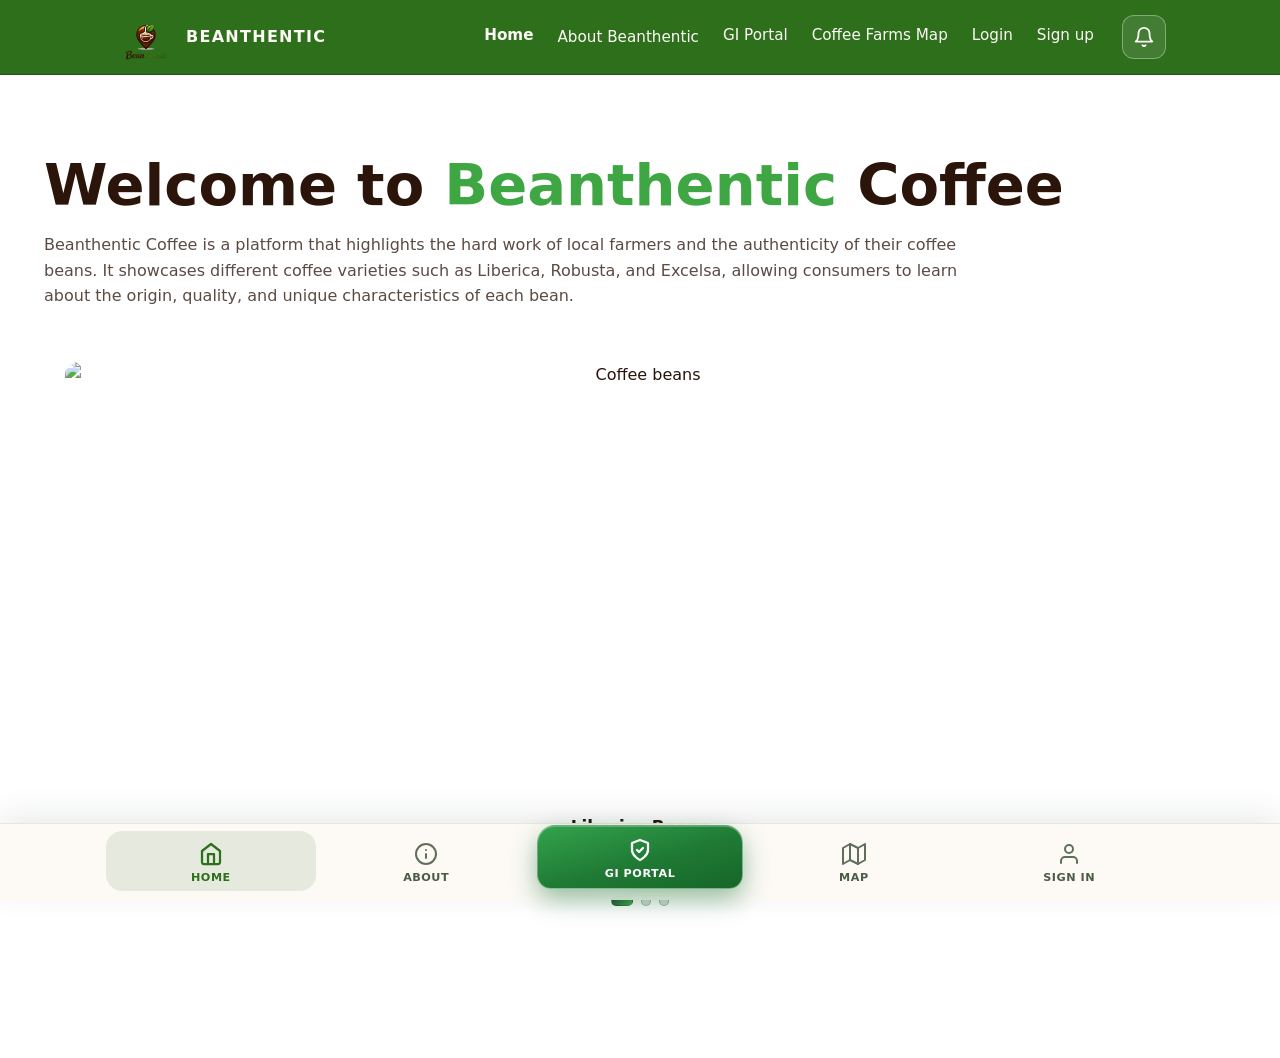
==== index.html @ 019e569a "Added app bar and replaced burger icon with notifs" ====
<!DOCTYPE html>
<html lang="en">

<head>
  <meta charset="UTF-8" />
  <meta name="viewport" content="width=device-width, initial-scale=1.0, viewport-fit=cover" />
  <meta name="theme-color" content="#147539" />
  <meta name="color-scheme" content="light" />
  <title>Beanthentic Coffee</title>
  <link rel="stylesheet" href="android-app/app/src/main/assets/css/base.css">
  <link rel="stylesheet" href="android-app/app/src/main/assets/css/layout.css">
  <link rel="stylesheet" href="android-app/app/src/main/assets/css/components.css">
  <link rel="stylesheet" href="android-app/app/src/main/assets/css/responsive.css">
  <style>
    @keyframes coffeeJump {
      0% {
        transform: translateY(0) rotate(0deg) scale(1);
      }

      30% {
        transform: translateY(-12px) rotate(-8deg) scale(1.05);
      }

      60% {
        transform: translateY(0) rotate(6deg) scale(0.98);
      }

      100% {
        transform: translateY(0) rotate(0deg) scale(1);
      }
    }

    #page-loader img {
      animation: coffeeJump 0.9s ease-in-out infinite;
      transform-origin: center;
    }
  </style>
</head>

<body class="has-app-bottom-nav">
  <!-- Loading overlay (shown on open and on navigation clicks) -->
  <div id="page-loader"
    style="position:fixed; inset:0; background:#ffffff; display:flex; align-items:center; justify-content:center; flex-direction:column; z-index:99999;">
    <img src="android-app/app/src/main/assets/coffee_bean_loading.png" alt="Coffee bean loading"
      style="width:96px; height:96px; object-fit:contain;" />
    <div style="margin-top:12px; color:#777777; font-family:inherit; font-size:14px;">Please wait for a moment.</div>
  </div>

  <header>
    <div class="nav">
      <a href="#home" class="logo" aria-label="Beanthentic home">
        <img
          class="logo-mark"
          src="android-app/app/src/main/assets/beantHentic_logo.png"
          alt="Beanthentic logo"
        />
        <span>BEANTHENTIC</span>
      </a>
      <button
        type="button"
        id="header-notifications-btn"
        class="header-notifications-btn"
        aria-label="Notifications"
        title="Notifications"
      >
        <svg class="header-notifications-icon" viewBox="0 0 24 24" fill="none" stroke="currentColor" stroke-width="2" stroke-linecap="round" stroke-linejoin="round" aria-hidden="true"><path d="M6 8a6 6 0 0 1 12 0c0 7 3 9 3 9H3s3-2 3-9"/><path d="M10.3 21a1.94 1.94 0 0 0 3.4 0"/></svg>
      </button>
      <nav class="nav-links" id="main-nav-links">
        <a href="#home">Home</a>
        <div class="about-nav">
          <a
            href="#about"
            id="about-nav-toggle"
            class="about-nav-toggle"
            aria-haspopup="true"
            aria-expanded="false"
            data-no-scroll="true"
            data-no-loader="true"
          >About Beanthentic</a>

          <div
            id="about-nav-dropdown"
            class="about-nav-dropdown"
            hidden
            aria-hidden="true"
          >
            <a
              href="#"
              id="about-history-toggle"
              class="about-menu-item about-nav-item"
              role="button"
              tabindex="0"
              aria-expanded="false"
              data-about-target="about-history"
              data-no-loader="true"
              data-no-scroll="true"
            >History</a>

            <div
              id="about-history-submenu"
              class="about-history-submenu"
              hidden
              aria-hidden="true"
            >
              <a
                href="#about-liberica"
                class="about-menu-item about-nav-item about-history-subitem"
                data-about-target="about-liberica"
                data-no-loader="true"
                data-no-scroll="true"
              >Liberica</a>
              <a
                href="#about-robusta"
                class="about-menu-item about-nav-item about-history-subitem"
                data-about-target="about-robusta"
                data-no-loader="true"
                data-no-scroll="true"
              >Robusta</a>
              <a
                href="#about-excelsa"
                class="about-menu-item about-nav-item about-history-subitem"
                data-about-target="about-excelsa"
                data-no-loader="true"
                data-no-scroll="true"
              >Excelsa</a>
            </div>
            <a
              href="#about-mission-vision"
              class="about-menu-item about-nav-item"
              data-about-target="about-mission-vision"
              data-no-loader="true"
            >Mission and Vision</a>
            <a
              href="#about-how-to-get-there"
              class="about-menu-item about-nav-item"
              data-about-target="about-how-to-get-there"
              data-no-loader="true"
            >How to Get There</a>
          </div>
        </div>
        <a href="/gi">GI Portal</a>
        <a href="/maps">Coffee Farms Map</a>
        <a href="login.html">Login</a>
        <a href="signup.html">Sign up</a>
      </nav>
    </div>
  </header>

  <main>
    <section id="home" class="hero">
      <div>
        <h1 class="hero-title">Welcome to <span>Beanthentic</span> Coffee</h1>
        <p class="hero-subtitle">
          Beanthentic Coffee is a platform that highlights the hard work of local farmers and the
          authenticity of their coffee beans. It showcases different coffee varieties such as Liberica, Robusta, and
          Excelsa, allowing consumers to
          learn about the origin, quality, and unique characteristics of each bean.
        </p>
        
        <div class="hero-slider" aria-label="Featured images">
          <div class="hero-slider-viewport">
            <div class="hero-slider-track" role="list">
              <div class="hero-slide" role="listitem" data-theme="one">
                <img class="hero-slide-img"
                  src="https://images.unsplash.com/photo-1517881426553-5d7d3abfbabf?auto=format&fit=crop&w=800&q=80"
                  alt="Coffee beans" />
                <div class="hero-slide-caption"><strong>Liberica Beans</strong><span>Rich aroma, bold character</span>
                </div>
              </div>
              <div class="hero-slide" role="listitem" data-theme="two">
                <img class="hero-slide-img"
                  src="https://images.unsplash.com/photo-1754648293032-090b43f4e45b?auto=format&fit=crop&w=800&q=80"
                  alt="Coffee cherries" />
                <div class="hero-slide-caption"><strong>Harvest Season</strong><span>From cherries to beans</span></div>
              </div>
              <div class="hero-slide" role="listitem" data-theme="three">
                <img class="hero-slide-img"
                  src="https://images.unsplash.com/photo-1746623691136-afb227ca4229?auto=format&fit=crop&w=800&q=80"
                  alt="Farmers" />
                <div class="hero-slide-caption"><strong>Farmers</strong><span>Supporting sustainable coffee</span></div>
              </div>
            </div>
          </div>
          <div class="hero-slider-controls">
            <div class="hero-slider-dots" role="tablist">
              <button class="hero-slider-dot" type="button" role="tab" aria-selected="true" data-slide="0"></button>
              <button class="hero-slider-dot" type="button" role="tab" aria-selected="false" data-slide="1"></button>
              <button class="hero-slider-dot" type="button" role="tab" aria-selected="false" data-slide="2"></button>
            </div>
          </div>
        </div>
      </div>
    </section>

    <section id="about-mission-vision">
      <div class="about-grid">
        <article class="about-card">
          <div class="about-pill"><span class="about-pill-dot"></span><span>Liberica</span></div>
          <div class="about-topic is-active" data-about-panel="about-mission-vision">
            <h4>Mission and Vision</h4>
            <p>Beanthentic's mission and vision guide how we support local coffee farmers through authentic, traceable, and technology-driven coffee systems.</p>
            <img
              class="mission-vision-image"
              src="android-app/app/src/main/assets/mission_vision_about.png"
              alt="Beanthentic mission and vision"
            />
          </div>
          <div class="about-topic" data-about-panel="about-liberica">
            <h4>The Coffea Liberica</h4>
            <p>Although most coffee aficionados are well-versed in Arabica and Robusta varieties, there exists a lesser-known third species of coffee bean: Liberica. This particular variety constitutes approximately 2% of global coffee consumption; however, most of this consumption transpires in the nation where Liberica coffee enjoys considerable popularity: the Philippines (Earl of Coffee, 2020).</p>
            <p>Liberica, or Liberian coffee (Coffea liberica), is frequently referred to as the "third coffee crop species" (after Coffea arabica and Coffea canephora). A commonly misquoted statistic suggests that Liberica comprises approximately 1 per cent of the global coffee supply; however, the production output of this species remains minuscule when compared with that of Arabica and Robusta. Although, during the latter portion of the 19th century, Liberica was positioned alongside Arabica as the second most significant species in the coffee trade (Ralph, 2023), this status has diminished over time.</p>
            <p>Liberica, a coffee species from Liberia (West Africa), was introduced with remarkable scale and efficiency beginning in the early 1870s. This introduction primarily responded to the devastating coffee leaf rust epidemic that severely impacted Arabica plantations in Sri Lanka. However, shortly thereafter, Liberica was utilized to expand coffee production into low-elevation tropical regions where climatic conditions-characterized by excessive heat and moisture-rendered Arabica cultivation untenable. Consequently, Liberica has cultivated a steadfast following in the Philippines, Malaysia, and Indonesia. Due to an outbreak of coffee rust disease in various regions, the Philippines emerged as one of the foremost exporters of this rare coffee species. This development was significant because Liberica effectively addressed the demand for coffee in areas where Arabica could not flourish.</p>
            <img
              class="liberica-types-image"
              src="android-app/app/src/main/assets/liberica_types.png"
              alt="Types of coffee beans including Liberica"
            />
            <p>Researchers, governmental authorities, and cultivators appreciate the dimensions and vigor of Liberica. Liberica beans, which are notably larger, possess an irregular morphology in contrast to Arabica and Robusta beans. They are celebrated for their unique, smoky, and fruity profiles, often infused with subtle floral and woody undertones. Furthermore, these plants are resilient; they can endure elevated temperatures. This distinct flavor profile sets them apart from conventional coffee varieties. There exist multiple varieties of Liberica. These are:</p>
            <h4>1. Standard or Traditional Liberica</h4>
            <p>The term "Traditional" or "Standard" Liberica refers to the original and unaltered manifestation of Liberica that thrives naturally in the geographic regions of West Africa and Southeast Asia. It is, indeed, categorically distinct from its counterparts, Arabica and Robusta, particularly when considering variables such as bean size, shape, flavor profile, and resilience. The beans characteristic of Liberica are notably larger than those produced by Arabica and Robusta, presenting an asymmetrical, oval, or almond-like morphology with a pointed apex. However, its structural integrity is more pronounced, showcasing greater hardness and density; this renders the processing of such beans somewhat more arduous.</p>
            <p>This particular variety of Liberica is indigenous to West Africa-most prominently Liberia, Nigeria, and the Ivory Coast. In contemporary times, it is also cultivated in Ghana and various Southeast Asian localities, specifically in Batangas and Cavite within the Philippines, as well as Johor in Malaysia and regions such as Borneo and Sumatra in Indonesia. It is now predominantly enjoyed within local coffee cultures and is frequently incorporated into coffee blends to augment complexity. This burgeoning interest in specialty coffee markets can be attributed to its distinctive flavor profile, creating a revival because of its unique characteristics.</p>
            <h4>2. Kapeng Barako (Barako Coffee)</h4>
            <div class="barako-split">
              <div class="barako-split-text">
                <p>Kapeng Barako is a distinct Filipino variety of Coffea liberica, renowned for its potent, robust and fragrant profile. Primarily cultivated in the provinces of Batangas and Cavite within the Philippines, this coffee holds profound cultural and historical relevance.</p>
                <p>This variety was initially introduced to Batangas at Sitio Abra, situated between Banay-banay of San Jose and Banay-banay of Lipa of the notable Manuel Genato-Agoncillo. According to Morada (1925), the seeds were meticulously planted and nurtured across a three-hectare estate. Subsequently, they disseminated the harvested seeds not only in Batangas (Lipa and Rosario), Laguna (San Pablo), and Quezon (Sariaya and Tiaong) but also in some adjacent towns.</p>
                <p>Kapeng Barako's beans are comparatively larger than Arabica and Robusta, characterized by an almond shape and asymmetry. Farmers perform specialized processing of Kapeng Barako because the beans exhibit greater hardness and density.</p>
              </div>
              <img
                class="barako-image"
                src="android-app/app/src/main/assets/kapeng_barako.png"
                alt="Kapeng Barako coffee cherries"
              />
            </div>
            <h4>TYPES OF LIBERICA</h4>
            <h4>1. Johor Liberica</h4>
            <div class="johor-split">
              <div class="johor-split-side">
                <img
                  class="johor-image"
                  src="android-app/app/src/main/assets/johor_liberica.png"
                  alt="Johor Liberica coffee cherries"
                />
              </div>
              <p><strong>Origin/History:</strong> Johor liberica is a unique Liberica coffee cultivar grown in Johor, Malaysia, one of the few places worldwide producing it commercially. It is known for its smooth, nutty, and chocolatey flavor, making it more refined than the robust, smoky Kapeng Barako from the Philippines.</p>
              <p><strong>Facts:</strong> The beans are asymmetrical, oval, and almond-shaped. The coffee has nutty and dark chocolate notes with floral and fruity undertones. It is less smoky and bitter than traditional Liberica, offering a smoother, milder experience with a rich, subtly sweet aroma. Johor produces over 90% of Malaysia's coffee and is gaining attention in specialty coffee circles for its distinctive taste.</p>
              <div class="borneo-inline">
                <h4>2. Borneo Liberica</h4>
                <p><strong>Origin/History:</strong> Borneo liberica is a rare Liberica coffee grown on the island of Borneo, including Sabah and Sarawak in Malaysia, Kalimantan in Indonesia, and Brunei. It thrives in lowland tropical forests, and its unique mild, fruity, and floral flavor comes from these specific environmental conditions. Small-scale farms maintain its cultivation, with Malaysia and Indonesia promoting it as a specialty coffee, though it remains a niche variety internationally.</p>
                <p><strong>Facts:</strong> The coffee has a mild, intricate profile with fruity and floral aromas, hints of tropical fruits, caramel, and subtle spices, and a wine-like acidity. It is less smoky and bitter than traditional Liberica. Beans are naturally processed and sun-dried to enhance sweetness. Borneo Liberica is often brewed via pour-over, drip, or espresso, and sometimes blended with Arabica or Robusta for balance. Experimental fermentation techniques are used to further develop its distinctive flavor.</p>
                <img
                  class="borneo-image"
                  src="android-app/app/src/main/assets/borneo_liberica.png"
                  alt="Borneo Liberica coffee cherries"
                />
              </div>
            </div>
          </div>
          <div class="about-topic" data-about-panel="about-how-to-get-there">
            <h4>How to Get There</h4>
            <p>Coffee Bean Farms in Lipa City, Batangas can be reached by land transportation from Manila and other nearby areas via Sto. Tomas and Tanauan, Batangas. It is accessible through buses, jeepneys, and other public utility vehicles passing along South Luzon Expressway (SLEX) and Maharlika Highway going to Lipa City. The usual route follows Manila to Sto. Tomas, Sto. Tomas to Tanauan, and Tanauan to Lipa City proper. Travel time is approximately 2 to 3 hours depending on traffic conditions.</p>
            <p>Commuting options include buses and jeepneys that regularly ply routes from Manila to Batangas. From Manila, passengers may ride buses bound for Lipa City or Batangas Grand Terminal. These buses pass through Sto. Tomas and Tanauan before reaching Lipa City. Jeepneys are also available for inter-town travel once inside Batangas.</p>
            <p>The major terminals in the area are the following:</p>
            <p>Buendia Bus Terminals (Manila)<br>Sto. Tomas Public Terminal<br>Tanauan City Transport Terminal<br>Lipa City Grand Terminal</p>
            <p>These terminals are utilized for passenger transport and the movement of goods and services between Metro Manila and Batangas, as well as within nearby municipalities.</p>
            <p>The transport system in Lipa City is supported by buses, jeepneys, and tricycles that accommodate passengers going to commercial and agricultural destinations such as Coffee Bean Farms. These vehicles operate daily with regular trips along the Manila-Sto. Tomas-Tanauan-Lipa route, ensuring convenient access for commuters and visitors.</p>
          </div>
        </article>
      </div>
    </section>
  </main>

  <nav class="app-bottom-nav" aria-label="Quick navigation">
    <div class="app-bottom-nav-inner">
      <a href="#home" class="app-bottom-nav-link is-active" aria-current="page">
        <span class="app-bottom-nav-icon-wrap" aria-hidden="true">
          <svg class="app-bottom-nav-icon" viewBox="0 0 24 24" fill="none" stroke="currentColor" stroke-width="2" stroke-linecap="round" stroke-linejoin="round"><path d="M3 9l9-7 9 7v11a2 2 0 0 1-2 2H5a2 2 0 0 1-2-2z"/><polyline points="9 22 9 12 15 12 15 22"/></svg>
        </span>
        <span class="app-bottom-nav-label">Home</span>
      </a>
      <a href="#about-mission-vision" class="app-bottom-nav-link">
        <span class="app-bottom-nav-icon-wrap" aria-hidden="true">
          <svg class="app-bottom-nav-icon" viewBox="0 0 24 24" fill="none" stroke="currentColor" stroke-width="2" stroke-linecap="round" stroke-linejoin="round"><circle cx="12" cy="12" r="10"/><line x1="12" y1="16" x2="12" y2="12"/><line x1="12" y1="8" x2="12.01" y2="8"/></svg>
        </span>
        <span class="app-bottom-nav-label">About</span>
      </a>
      <a href="/gi" class="app-bottom-nav-link app-bottom-nav-link--featured">
        <span class="app-bottom-nav-icon-wrap" aria-hidden="true">
          <svg class="app-bottom-nav-icon" viewBox="0 0 24 24" fill="none" stroke="currentColor" stroke-width="2" stroke-linecap="round" stroke-linejoin="round"><path d="M12 22s8-4 8-10V5l-8-3-8 3v7c0 6 8 10 8 10z"/><path d="m9 12 2 2 4-4"/></svg>
        </span>
        <span class="app-bottom-nav-label">GI Portal</span>
      </a>
      <a href="/maps" class="app-bottom-nav-link">
        <span class="app-bottom-nav-icon-wrap" aria-hidden="true">
          <svg class="app-bottom-nav-icon" viewBox="0 0 24 24" fill="none" stroke="currentColor" stroke-width="2" stroke-linecap="round" stroke-linejoin="round"><polygon points="1 6 1 22 8 18 16 22 23 18 23 2 16 6 8 2 1 6"/><line x1="8" y1="2" x2="8" y2="18"/><line x1="16" y1="6" x2="16" y2="22"/></svg>
        </span>
        <span class="app-bottom-nav-label">Map</span>
      </a>
      <a href="login.html" class="app-bottom-nav-link">
        <span class="app-bottom-nav-icon-wrap" aria-hidden="true">
          <svg class="app-bottom-nav-icon" viewBox="0 0 24 24" fill="none" stroke="currentColor" stroke-width="2" stroke-linecap="round" stroke-linejoin="round"><path d="M20 21v-2a4 4 0 0 0-4-4H8a4 4 0 0 0-4 4v2"/><circle cx="12" cy="7" r="4"/></svg>
        </span>
        <span class="app-bottom-nav-label">Sign in</span>
      </a>
    </div>
  </nav>

  <script src="android-app/app/src/main/assets/js/navigation.js"></script>
  <script src="android-app/app/src/main/assets/js/ui.js"></script>

  <script>
    (function () {
      var loader = document.getElementById('page-loader');
      if (!loader) return;

      var startedAt = Date.now();
      var minVisibleMs = 1200;
      var hideTimer = null;

      function hideLoader() {
        if (!loader) return;
        var elapsed = Date.now() - startedAt;
        var delay = Math.max(0, minVisibleMs - elapsed);
        if (hideTimer) clearTimeout(hideTimer);
        hideTimer = setTimeout(function () {
          loader.style.display = 'none';
        }, delay);
      }

      // Hide once the page is fully loaded (images, CSS, etc.)
      window.addEventListener('load', hideLoader);

      // Safety fallback (in case load event doesn't fire)
      if (hideTimer) clearTimeout(hideTimer);
      hideTimer = setTimeout(hideLoader, minVisibleMs + 2500);

      // Show loader on navigation clicks (links). Keep anchor clicks short.
      document.addEventListener('click', function (e) {
        var a = e.target && e.target.closest ? e.target.closest('a') : null;
        if (!a) return;

        var href = a.getAttribute('href') || '';
        if (!href) return;

        // Don't show loader for in-page navigation or dropdown items.
        if (a.getAttribute('data-no-loader') === 'true') return;

        // Don't show loader for external links or GI portal
        if (href.startsWith('http') || href === '/gi') return;

        loader.style.display = 'flex';
        startedAt = Date.now();
        if (hideTimer) clearTimeout(hideTimer);
        hideTimer = null;

        // For in-page anchors, don't wait for full reload.
        if (href.indexOf('#') === 0 || href.indexOf('#about') === 0) {
          hideTimer = setTimeout(function () { loader.style.display = 'none'; }, 600);
        }
      });
    })();
  </script>
  <script>
    (function () {
      function syncAppBottomNav() {
        var bar = document.querySelector('.app-bottom-nav');
        if (!bar) return;
        var hash = location.hash || '#home';
        var aboutActive = /^#about/.test(hash);
        bar.querySelectorAll('a[href^="#"]').forEach(function (a) {
          a.classList.remove('is-active');
          a.removeAttribute('aria-current');
        });
        if (aboutActive) {
          var ab = bar.querySelector('a[href="#about-mission-vision"]');
          if (ab) { ab.classList.add('is-active'); ab.setAttribute('aria-current', 'page'); }
        } else {
          var hm = bar.querySelector('a[href="#home"]');
          if (hm) { hm.classList.add('is-active'); hm.setAttribute('aria-current', 'page'); }
        }
      }
      syncAppBottomNav();
      window.addEventListener('hashchange', syncAppBottomNav);
    })();
  </script>
</body>

</html>
---- android-app/app/src/main/assets/css/base.css ----
/* Base styles and reset */
* {
  box-sizing: border-box;
  margin: 0;
  padding: 0;
  font-family: system-ui, -apple-system, BlinkMacSystemFont, "Segoe UI", sans-serif;
}

body {
  color: #25130c;
  background: #ffffff;
  line-height: 1.6;
  -webkit-tap-highlight-color: rgba(20, 117, 57, 0.15);
}

a {
  text-decoration: none;
  color: inherit;
}

/* Typography and base elements */
main {
  max-width: 1400px;
  margin: 0 auto;
  padding-top: 2rem;
  padding-bottom: max(3rem, calc(3rem + env(safe-area-inset-bottom)));
  padding-left: max(1.5rem, env(safe-area-inset-left));
  padding-right: max(1.5rem, env(safe-area-inset-right));
}

section {
  padding: 2.5rem 0 0;
}

.section-heading {
  font-size: 1.55rem;
  margin-bottom: 0.75rem;
  color: #281711;
}

.section-intro {
  max-width: 40rem;
  font-size: 0.96rem;
  color: #6a574c;
  margin-bottom: 1.75rem;
}

/* Base button styles */
.btn-primary {
  padding: 0.65rem 1.25rem;
  min-height: 44px;
  border-radius: 999px;
  border: none;
  font-size: 0.9rem;
  font-weight: 600;
  background: linear-gradient(135deg, #8b4a2b, #3ea642);
  color: #fff;
  cursor: pointer;
  box-shadow: 0 8px 18px rgba(95, 45, 15, 0.35);
  transition: transform 0.15s ease-out, box-shadow 0.15s ease-out, filter 0.15s ease-out;
}

.btn-primary:hover {
  transform: translateY(-1px);
  box-shadow: 0 14px 28px rgba(95, 45, 15, 0.4);
  filter: brightness(1.03);
}
---- android-app/app/src/main/assets/css/layout.css ----
/* Layout components - Header, Footer, Navigation */

header {
  position: sticky;
  top: 0;
  z-index: 30;
  background: #2e6f1c; /* updated navbar green */
  border-bottom: 1px solid rgba(0, 0, 0, 0.25);
  padding-top: env(safe-area-inset-top);
}

.nav {
  max-width: 1100px;
  margin: 0 auto;
  padding: 0.8rem 1.5rem;
  display: grid;
  grid-template-columns: minmax(0, 1fr) auto;
  align-items: center;
  gap: 0.5rem 0.75rem;
  position: relative;
}

.logo {
  display: flex;
  align-items: center;
  gap: 0.5rem;
  font-weight: 700;
  letter-spacing: 0.08em;
  font-size: 1rem;
  text-transform: uppercase;
  color: #fdfaf6;
  min-width: 0;
}

.logo span {
  min-width: 0;
  overflow: hidden;
  text-overflow: ellipsis;
  white-space: nowrap;
}

@keyframes logoPopIn {
  0% {
    transform: translateY(10px) scale(0.6);
    opacity: 0;
  }
  60% {
    transform: translateY(-2px) scale(1.12);
    opacity: 1;
  }
  100% {
    transform: translateY(0) scale(1);
    opacity: 1;
  }
}

.logo-mark {
  width: 64px;
  height: 48px;
  object-fit: cover;
  /* Crop away the bottom text, keep the icon area */
  object-position: center top;
  display: block;
  animation: logoPopIn 0.55s ease-out 0.05s both;
}

.logo-img {
  width: 48px;
  height: 48px;
  display: block;
  box-sizing: content-box;
  object-fit: contain;
  border-radius: 999px;
  padding: 10px;
  background: rgba(253, 250, 246, 0.96);
  box-shadow:
    0 14px 28px rgba(0, 0, 0, 0.18),
    0 2px 6px rgba(0, 0, 0, 0.12);
  filter: none;
}


/* Main nav links — row on desktop, collapsible panel on narrow screens */
.nav-menu-toggle {
  display: inline-flex;
  width: 44px;
  height: 44px;
  border-radius: 12px;
  border: 1px solid rgba(253, 250, 246, 0.35);
  background: rgba(255, 255, 255, 0.1);
  cursor: pointer;
  align-items: center;
  justify-content: center;
  flex-direction: column;
  gap: 5px;
  padding: 0;
  flex-shrink: 0;
}

.nav-menu-toggle-line {
  display: block;
  width: 22px;
  height: 2px;
  background: #fdfaf6;
  border-radius: 999px;
}

/* Large text “Menu” / “Close” — no confusing X icon (farmer-friendly) */
.nav-toggle {
  display: none;
  margin-left: auto;
  min-height: 48px;
  padding: 0.65rem 1.35rem;
  border: 2px solid rgba(253, 250, 246, 0.55);
  border-radius: 999px;
  background: rgba(253, 250, 246, 0.2);
  color: #fdfaf6;
  font-size: 1.05rem;
  font-weight: 700;
  letter-spacing: 0.04em;
  cursor: pointer;
  box-shadow: 0 2px 10px rgba(0, 0, 0, 0.18);
  touch-action: manipulation;
  -webkit-tap-highlight-color: transparent;
}

.nav-toggle:hover {
  background: rgba(253, 250, 246, 0.32);
}

.nav-open .nav-toggle {
  background: rgba(253, 250, 246, 0.95);
  color: #147539;
  border-color: rgba(253, 250, 246, 0.95);
}

.nav-toggle-label {
  pointer-events: none;
}

.nav-links {
  grid-column: 1 / -1;
  display: none;
  flex-direction: column;
  align-items: stretch;
  gap: 0.35rem;
  font-size: 0.95rem;
  padding: 0.5rem 0 0.25rem;
  margin: 0;
  list-style: none;
}

.nav-links.is-open {
  display: flex;
}

.nav-mobile-overlay {
  display: none;
  position: fixed;
  inset: 0;
  z-index: 20;
  background: rgba(12, 7, 3, 0.4);
  border: 0;
  padding: 0;
  margin: 0;
  cursor: pointer;
  pointer-events: none;
}

.nav-mobile-overlay.is-visible {
  display: block;
  pointer-events: auto;
}

body.nav-menu-open {
  overflow: hidden;
}

@media (min-width: 901px) {
  .nav {
    display: flex;
    flex-direction: row;
    flex-wrap: nowrap;
    align-items: center;
    justify-content: space-between;
    gap: 1rem;
  }

  .nav-menu-toggle {
    display: none !important;
  }

  .nav-links {
    grid-column: auto;
    display: flex !important;
    flex-direction: row;
    align-items: center;
    flex-wrap: nowrap;
    gap: 1.5rem;
    padding: 0;
  }

  .nav-links.is-open {
    display: flex !important;
  }
}

@media (max-width: 900px) {
  .nav-links {
    position: absolute;
    left: 0;
    right: 0;
    top: calc(100% + 6px);
    z-index: 31;
    background: #215e14;
    border: 1px solid rgba(255, 255, 255, 0.12);
    border-radius: 0 0 12px 12px;
    border-top: 1px solid rgba(0, 0, 0, 0.15);
    padding: 0.65rem 0.85rem 0.75rem;
    margin-top: 0;
  }

  .logo-mark {
    width: 48px;
    height: 40px;
  }

  .logo {
    font-size: 0.82rem;
    letter-spacing: 0.06em;
  }

  .nav-links .about-nav {
    width: 100%;
  }

  .nav-links > a {
    padding: 0.55rem 0.4rem;
    border-radius: 10px;
  }

  .about-nav-dropdown {
    position: static;
    left: auto;
    right: auto;
    top: auto;
    width: 100%;
    margin-top: 0.35rem;
    max-height: min(55vh, 360px);
  }
}

/* Top bar burger (mobile) */
.sidebar-burger {
  display: inline-flex;
  width: 42px;
  height: 42px;
  border-radius: 12px;
  border: 1px solid rgba(253, 250, 246, 0.35);
  background: rgba(255, 255, 255, 0.08);
  cursor: pointer;
  align-items: center;
  justify-content: center;
  flex-direction: column;
  gap: 5px;
  padding: 0;
}

.sidebar-burger-line {
  display: block;
  width: 22px;
  height: 2px;
  background: #fdfaf6;
  border-radius: 999px;
  margin: 0;
}

.home-sidebar-overlay {
  position: fixed;
  inset: 0;
  background: rgba(12, 7, 3, 0.35);
  opacity: 0;
  pointer-events: none;
  transition: opacity 0.2s ease;
  z-index: 55;
}

.home-sidebar-overlay.is-open {
  opacity: 1;
  pointer-events: auto;
}

body.no-scroll {
  overflow: hidden;
}

/* About dropdown (top nav) */
.about-nav {
  position: relative;
}

.about-nav-toggle {
  position: relative;
}

.about-nav-toggle[aria-expanded="true"]::after {
  /* Use the same underline as other nav links */
  width: 100%;
}

.about-nav-dropdown {
  position: absolute;
  left: 0;
  right: auto;
  top: calc(100% + 10px);
  width: 260px;
  background: rgba(255, 255, 255, 0.98);
  border: 1px solid rgba(20, 117, 57, 0.18);
  border-radius: 14px;
  box-shadow: 0 18px 40px rgba(61, 33, 16, 0.18);
  padding: 0.35rem 0;
  z-index: 70;
  max-height: min(70vh, 420px);
  overflow: auto;
}

.about-nav-dropdown .about-nav-item {
  /* Use about-menu-item base look, but without the right arrow. */
  display: block;
}

.about-nav-dropdown .about-menu-item::after {
  /* Remove the right-side arrow indicator entirely in top-nav dropdown. */
  content: none !important;
}

.about-nav-dropdown .about-menu-item {
  width: 100%;
  padding: 0.85rem 1rem;
  border-radius: 0;
  border: 0;
  background: transparent;
  color: #147539;
  font-weight: 700;
  text-transform: uppercase;
  letter-spacing: 0.04em;
  cursor: pointer;
}

.about-nav-dropdown .about-menu-item:hover {
  background: rgba(20, 117, 57, 0.08);
}

.about-nav-dropdown .about-menu-item.is-active {
  background: rgba(20, 117, 57, 0.1);
  color: #0b3d2e;
}

.about-history-submenu {
  padding: 0.15rem 0.75rem 0.5rem;
  display: grid;
  gap: 0.3rem;
}

.about-history-submenu[hidden] {
  display: none;
}

.about-history-submenu .about-history-subitem {
  font-weight: 600;
  letter-spacing: 0.03em;
  text-transform: uppercase;
  cursor: pointer;
  gap: 1.5rem;
  font-size: 0.95rem;
  align-items: center;
}

/* Dashboard uses a fixed left sidebar: keep header aligned */
.dashboard-page header .nav {
  max-width: none;
  margin: 0;
  padding-left: calc(260px + 1.5rem);
  padding-right: 1.5rem;
  transition: padding-left 0.3s ease;
}

/* When the dashboard sidebar is collapsed, align navbar to the left */
.dashboard-page.sidebar-collapsed header .nav {
  padding-left: 1.5rem;
}

@media (max-width: 768px) {
  .dashboard-page header .nav {
    padding-left: 1.1rem;
    padding-right: 1.1rem;
  }
}

.nav-links a {
  position: relative;
  padding-bottom: 0.2rem;
  color: #fdfaf6;
}

.nav-links a::after {
  content: "";
  position: absolute;
  left: 0;
  bottom: 0;
  width: 0;
  height: 2px;
  background: linear-gradient(90deg, #8b4a2b, #3ea642);
  transition: width 0.2s ease-out;
}

.nav-links a:hover::after {
  width: 100%;
}

.nav-links a.active {
  font-weight: 600;
}

/* Homepage sidebar layout */
.home-layout {
  max-width: 1400px;
  margin: 0 auto;
  padding: 2rem 1.5rem 3rem;
  display: grid;
  grid-template-columns: minmax(0, 1fr);
  gap: 1.2rem;
  align-items: start;
}

.home-main-content {
  min-width: 0;
}

.home-sidebar {
  position: sticky;
  top: 74px;
  width: auto;
  transform: none;
  pointer-events: auto;
  background: rgba(255, 255, 255, 0.9);
  border: 1px solid rgba(198, 157, 125, 0.45);
  border-radius: 14px;
  padding: 0.9rem;
  box-shadow: 0 10px 24px rgba(78, 45, 21, 0.12);
}

.home-sidebar.is-drawer-open {
  /* no-op on desktop: sidebar is always visible */
  transform: none;
}

.home-sidebar h2 {
  font-size: 0.88rem;
  text-transform: uppercase;
  letter-spacing: 0.12em;
  color: #5c3925;
  margin-bottom: 0.6rem;
}

.sidebar-links {
  display: grid;
  gap: 0.45rem;
}

.sidebar-links a {
  font-size: 0.9rem;
  color: #4d372b;
  border-radius: 10px;
  padding: 0.45rem 0.55rem;
  transition: background-color 0.2s ease, color 0.2s ease;
}

.sidebar-links a:hover {
  background: rgba(20, 117, 57, 0.1);
  color: #1f6d38;
}

.sidebar-links a.active {
  background: linear-gradient(135deg, rgba(11, 61, 46, 0.95), rgba(62, 166, 66, 0.95));
  color: #fdfaf6;
  font-weight: 600;
}

/* About expandable toggle arrow (homepage sidebar) */
.home-sidebar .sidebar-about-toggle {
  position: relative;
  padding-right: 2.2rem;
}

.home-sidebar .sidebar-about-toggle::after {
  content: "›";
  position: absolute;
  right: 0.85rem;
  top: 50%;
  transform: translateY(-50%) rotate(0deg);
  transition: transform 0.2s ease;
  font-size: 1.15rem;
  color: currentColor;
  pointer-events: none;
}

.home-sidebar .sidebar-about-toggle[aria-expanded="true"]::after {
  transform: translateY(-50%) rotate(90deg);
}

/* Slide down submenu (Home sidebar -> About) */
.home-sidebar .sidebar-submenu {
  max-height: 0;
  opacity: 0;
  overflow: hidden;
  transform: translateY(-6px);
  transition: max-height 0.25s ease, opacity 0.18s ease, transform 0.25s ease;
  pointer-events: none;
}

.home-sidebar .sidebar-submenu.is-open {
  max-height: 220px;
  opacity: 1;
  transform: translateY(0);
  pointer-events: auto;
}

/* Footer */
footer {
  margin-top: 3rem;
  padding: 1.5rem max(1.5rem, env(safe-area-inset-left)) max(2.5rem, calc(1.5rem + env(safe-area-inset-bottom))) max(1.5rem, env(safe-area-inset-right));
  border-top: 1px solid rgba(0, 0, 0, 0.06);
  font-size: 0.83rem;
  color: #fdfaf6;
  background: #2e6f1c;
  border-top-color: rgba(255, 255, 255, 0.18);
}

.footer-inner {
  max-width: 1100px;
  margin: 0 auto;
  display: flex;
  flex-wrap: wrap;
  align-items: center;
  justify-content: space-between;
  gap: 0.6rem;
}

.footer-inner span {
  display: inline-flex;
  align-items: center;
  gap: 0.35rem;
}

.footer-dot {
  width: 7px;
  height: 7px;
  border-radius: 999px;
  background: #c08552;
}

/* -------------------------------------------------------------------------- */
/* App-style bottom navigation (use body.has-app-bottom-nav) */
/* -------------------------------------------------------------------------- */

.header-notifications-btn {
  display: inline-flex;
  width: 44px;
  height: 44px;
  border-radius: 12px;
  border: 1px solid rgba(253, 250, 246, 0.35);
  background: rgba(255, 255, 255, 0.1);
  cursor: pointer;
  align-items: center;
  justify-content: center;
  padding: 0;
  flex-shrink: 0;
  color: #fdfaf6;
  -webkit-tap-highlight-color: transparent;
  transition: background 0.18s ease, transform 0.12s ease;
}

.header-notifications-btn:hover {
  background: rgba(255, 255, 255, 0.18);
}

.header-notifications-btn:active {
  transform: scale(0.96);
}

.header-notifications-btn .header-notifications-icon {
  width: 22px;
  height: 22px;
}

/* Toast from header notifications (ui.js) */
.notification {
  position: fixed;
  left: 50%;
  bottom: calc(5.5rem + env(safe-area-inset-bottom, 0px));
  transform: translateX(-50%) translateY(20px);
  max-width: min(22rem, calc(100vw - 2rem));
  padding: 0.75rem 1.1rem;
  border-radius: 12px;
  font-size: 0.9rem;
  font-weight: 600;
  color: #fff;
  background: #2e6f1c;
  box-shadow: 0 10px 30px rgba(0, 0, 0, 0.2);
  z-index: 1200;
  opacity: 0;
  transition: opacity 0.25s ease, transform 0.25s ease;
  pointer-events: none;
}

.notification.show {
  opacity: 1;
  transform: translateX(-50%) translateY(0);
}

.notification-info {
  background: linear-gradient(135deg, #2e6f1c, #1d4a12);
}

@media (min-width: 901px) {
  .nav .logo {
    margin-right: auto;
    order: 1;
  }

  .nav .nav-links {
    order: 2;
  }

  .nav .header-notifications-btn {
    order: 3;
    margin-left: 0.75rem;
  }
}

body.has-app-bottom-nav {
  padding-bottom: calc(3.75rem + env(safe-area-inset-bottom, 0px));
}

.app-bottom-nav {
  position: fixed;
  left: 0;
  right: 0;
  bottom: 0;
  /* Above Leaflet map controls (~1000); below full-screen loaders */
  z-index: 1100;
  padding-bottom: env(safe-area-inset-bottom, 0px);
  background: rgba(253, 250, 246, 0.94);
  backdrop-filter: saturate(160%) blur(14px);
  -webkit-backdrop-filter: saturate(160%) blur(14px);
  border-top: 1px solid rgba(46, 111, 28, 0.12);
  box-shadow: 0 -8px 32px rgba(22, 38, 28, 0.09);
}

.app-bottom-nav-inner {
  max-width: 1100px;
  margin: 0 auto;
  display: flex;
  align-items: flex-end;
  justify-content: space-between;
  gap: 0.125rem;
  padding: 0.35rem max(0.35rem, env(safe-area-inset-left)) 0.45rem max(0.35rem, env(safe-area-inset-right));
}

.app-bottom-nav-link {
  flex: 1 1 0;
  min-width: 0;
  display: flex;
  flex-direction: column;
  align-items: center;
  justify-content: flex-start;
  gap: 0.2rem;
  padding: 0.4rem 0.2rem 0.35rem;
  border-radius: 14px;
  text-decoration: none !important;
  color: #4a5c44 !important;
  font-size: 0.625rem;
  font-weight: 700;
  letter-spacing: 0.04em;
  text-transform: uppercase;
  line-height: 1.15;
  -webkit-tap-highlight-color: transparent;
  transition:
    background 0.18s ease,
    color 0.18s ease,
    transform 0.12s ease;
}

.app-bottom-nav-icon-wrap {
  display: flex;
  align-items: center;
  justify-content: center;
  width: 100%;
  height: 28px;
}

.app-bottom-nav-icon {
  width: 24px;
  height: 24px;
  flex-shrink: 0;
  opacity: 0.88;
  transition: opacity 0.18s ease;
}

.app-bottom-nav-label {
  display: block;
  max-width: 100%;
  overflow: hidden;
  text-overflow: ellipsis;
  white-space: nowrap;
  text-align: center;
  padding: 0 1px;
}

.app-bottom-nav-link:hover {
  background: rgba(46, 111, 28, 0.06);
  color: #2e4a28 !important;
}

.app-bottom-nav-link:active {
  transform: scale(0.97);
}

.app-bottom-nav-link.is-active:not(.app-bottom-nav-link--featured),
.app-bottom-nav-link[aria-current="page"]:not(.app-bottom-nav-link--featured) {
  color: #2e6f1c !important;
  background: rgba(46, 111, 28, 0.11);
}

.app-bottom-nav-link.is-active:not(.app-bottom-nav-link--featured) .app-bottom-nav-icon,
.app-bottom-nav-link[aria-current="page"]:not(.app-bottom-nav-link--featured) .app-bottom-nav-icon {
  opacity: 1;
  stroke-width: 2.25px;
}

/* Center “GI Portal” tab — always emphasized (app-style) */
.app-bottom-nav-link--featured {
  position: relative;
  z-index: 2;
  align-self: flex-end;
  margin-bottom: 0.15rem;
  margin-top: -16px;
  padding: 0.55rem 0.2rem 0.45rem !important;
  border-radius: 18px 18px 14px 14px !important;
  background: linear-gradient(165deg, #33a34d 0%, #1f7a34 55%, #166628 100%) !important;
  color: #ffffff !important;
  border: 1px solid rgba(255, 255, 255, 0.38) !important;
  box-shadow:
    0 10px 26px rgba(25, 110, 50, 0.45),
    inset 0 1px 0 rgba(255, 255, 255, 0.22);
}

.app-bottom-nav-link--featured .app-bottom-nav-icon-wrap {
  height: 30px;
}

.app-bottom-nav-link--featured .app-bottom-nav-icon {
  opacity: 1 !important;
  stroke: #ffffff !important;
  stroke-width: 2.25px;
}

.app-bottom-nav-link--featured .app-bottom-nav-label {
  color: #ffffff !important;
  font-weight: 800;
  letter-spacing: 0.05em;
}

.app-bottom-nav-link--featured:hover {
  filter: brightness(1.07);
  color: #ffffff !important;
  background: linear-gradient(165deg, #3bad58 0%, #228040 55%, #187030 100%) !important;
}

.app-bottom-nav-link--featured:active {
  transform: scale(0.96);
}

.app-bottom-nav-link--featured.is-active,
.app-bottom-nav-link--featured[aria-current="page"] {
  background: linear-gradient(165deg, #3eb85a 0%, #268a3e 55%, #1a7530 100%) !important;
  box-shadow:
    0 12px 30px rgba(25, 120, 55, 0.55),
    inset 0 1px 0 rgba(255, 255, 255, 0.28);
}

@media (min-width: 480px) {
  .app-bottom-nav-inner {
    gap: 0.35rem;
    padding-left: max(1rem, env(safe-area-inset-left));
    padding-right: max(1rem, env(safe-area-inset-right));
  }

  .app-bottom-nav-link {
    font-size: 0.68rem;
    padding: 0.5rem 0.35rem 0.4rem;
    border-radius: 16px;
  }

  .app-bottom-nav-icon-wrap {
    height: 30px;
  }
}

@media (min-width: 901px) {
  body.has-app-bottom-nav {
    padding-bottom: calc(4rem + env(safe-area-inset-bottom, 0px));
  }

  .app-bottom-nav-inner {
    max-width: 1100px;
    padding-top: 0.45rem;
    padding-bottom: 0.55rem;
  }

  .app-bottom-nav-link {
    font-size: 0.7rem;
    letter-spacing: 0.045em;
  }
}
---- android-app/app/src/main/assets/css/components.css ----
/* Component styles - Hero, About, Cards */

/* Hero Section */
.hero {
  max-width: 1500px;
  margin: 0 auto;
  display: block;
  padding: 3rem 1.25rem 2.5rem;
}

.hero-tag {
  display: inline-flex;
  align-items: center;
  gap: 0.45rem;
  padding: 0.2rem 0.6rem 0.2rem 0.2rem;
  border-radius: 999px;
  background: rgba(192, 133, 82, 0.08);
  color: #32501f;
  font-size: 0.8rem;
  font-weight: 600;
  text-transform: uppercase;
  letter-spacing: 0.12em;
  margin-bottom: 1rem;
}

.hero-tag-dot {
  width: 22px;
  height: 22px;
  border-radius: 999px;
  background: radial-gradient(circle at 30% 30%, #e7f5df, #3ea642);
  border: 1px solid rgba(62, 166, 66, 0.45);
}

.hero-title {
  font-size: clamp(2.8rem, 5vw, 3.6rem);
  line-height: 1.07;
  color: #2b140a;
  margin-bottom: 1rem;
}

.hero-title span {
  color: #3ea642;
}

.hero-subtitle {
  font-size: 1rem;
  color: #5b4b42;
  max-width: 60rem;
  margin-bottom: 1.5rem;
}

.hero-cta {
  display: flex;
  flex-wrap: wrap;
  align-items: center;
  gap: 1rem;
}

.hero-note {
  font-size: 0.85rem;
  color: #7b6a5f;
}

.hero-note strong {
  color: #4a3227;
}

/* Hero Slider */
.hero-slider {
  margin-top: 2rem;
}

.hero-slider-viewport {
  border-radius: 22px;
  overflow: hidden;
  border: 1px solid #ffffff;
  background: #ffffff;
  box-shadow: none;
}

.hero-slider-track {
  display: flex;
  transition: transform 400ms ease;
  will-change: transform;
}

.hero-slide {
  min-width: 100%;
  padding: 1.25rem 1.25rem 1rem;
  display: grid;
  place-items: center;
  gap: 0.75rem;
  text-align: center;
}

.hero-slide[data-theme="one"] {
  background: #ffffff;
}

.hero-slide[data-theme="two"] {
  background: #ffffff;
}

.hero-slide[data-theme="three"] {
  background: #ffffff;
}

.hero-slide-img {
  width: 100%;
  height: clamp(300px, 38vw, 440px);
  object-fit: cover;
  border-radius: 14px;
  box-shadow: none;
}

.hero-slide-caption {
  display: grid;
  gap: 0.2rem;
}

.hero-slide-caption strong {
  color: #2b140a;
  font-size: 1.05rem;
}

.hero-slide-caption span {
  color: #5b4b42;
  font-size: 0.9rem;
}

.hero-slider-controls {
  margin-top: 0.75rem;
  display: flex;
  align-items: center;
  justify-content: center;
  gap: 0.85rem;
}

.hero-slider-dots {
  display: flex;
  gap: 0.5rem;
  align-items: center;
}

.hero-slider-dot {
  width: 10px;
  height: 10px;
  border-radius: 999px;
  border: 1px solid rgba(11, 61, 46, 0.28);
  background: rgba(11, 61, 46, 0.18);
  cursor: pointer;
}

.hero-slider-dot[aria-selected="true"] {
  width: 22px;
  background: linear-gradient(135deg, rgba(11, 61, 46, 0.95), rgba(62, 166, 66, 0.95));
  border-color: transparent;
}

.hero-badges {
  display: flex;
  flex-wrap: wrap;
  gap: 0.75rem;
  margin-top: 1.75rem;
  font-size: 0.82rem;
  color: #735b4d;
}

.hero-badges span {
  padding: 0.25rem 0.75rem;
  border-radius: 999px;
  border: 1px dashed rgba(171, 132, 100, 0.7);
  background: rgba(255, 255, 255, 0.7);
}

/* Hero Media/Card */
.hero-media {
  position: relative;
  display: flex;
  align-items: center;
  justify-content: center;
}

.hero-card {
  position: relative;
  width: 100%;
  max-width: 360px;
  border-radius: 24px;
  overflow: hidden;
  background: radial-gradient(circle at top, #f5e4d8 0, #d1a07a 45%, #3b2417 100%);
  box-shadow: 0 22px 50px rgba(61, 33, 16, 0.65);
  color: #fdf7f2;
}

.hero-card-inner {
  padding: 1.4rem 1.4rem 1.7rem;
}

.hero-card-top {
  display: flex;
  justify-content: space-between;
  align-items: center;
  margin-bottom: 2.2rem;
  font-size: 0.8rem;
  text-transform: uppercase;
  letter-spacing: 0.14em;
  opacity: 0.9;
}

.hero-card-main {
  text-align: center;
  margin-bottom: 1.8rem;
}

.hero-cup {
  width: 80px;
  height: 80px;
  margin: 0 auto 1.1rem;
  border-radius: 999px;
  background: radial-gradient(circle at 30% 15%, #fffaf6, #e7c5a6 55%, #5b311c 100%);
  box-shadow: 0 14px 30px rgba(30, 10, 0, 0.6);
  position: relative;
  overflow: hidden;
}

.hero-cup::before {
  content: "";
  position: absolute;
  inset: 16px;
  border-radius: 60px;
  background: radial-gradient(circle at 50% 0%, rgba(255, 255, 255, 0.55), transparent 55%),
              radial-gradient(circle at 50% 100%, #3a1606, #1e0802);
}

.hero-cup::after {
  content: "";
  position: absolute;
  width: 28px;
  height: 38px;
  border-radius: 999px;
  border: 4px solid rgba(255, 255, 255, 0.9);
  border-left-color: transparent;
  border-bottom-color: transparent;
  right: -6px;
  top: 22px;
  transform: rotate(18deg);
  box-shadow: 0 0 0 1px rgba(98, 59, 32, 0.4);
}

.hero-steam {
  position: absolute;
  top: -6px;
  left: 25px;
  width: 30px;
  height: 18px;
  display: flex;
  justify-content: space-between;
  opacity: 0.92;
}

.hero-steam span {
  width: 6px;
  background: linear-gradient(to top, transparent, rgba(255, 255, 255, 0.9));
  border-radius: 999px;
  animation: steam 3s ease-in-out infinite;
}

.hero-steam span:nth-child(2) {
  animation-delay: 0.6s;
}

.hero-steam span:nth-child(3) {
  animation-delay: 1.2s;
}

@keyframes steam {
  0% { transform: translateY(6px); opacity: 0; }
  35% { opacity: 0.9; }
  70% { transform: translateY(-10px); opacity: 0.2; }
  100% { transform: translateY(-16px); opacity: 0; }
}

.hero-card-main h2 {
  font-size: 1.4rem;
  margin-bottom: 0.35rem;
}

.hero-card-main p {
  font-size: 0.9rem;
  color: #f7e9dd;
  opacity: 0.9;
}

.hero-card-bottom {
  display: flex;
  justify-content: space-between;
  align-items: center;
  font-size: 0.8rem;
}

.hero-card-pill {
  padding: 0.25rem 0.7rem;
  border-radius: 999px;
  background: rgba(10, 5, 2, 0.45);
  border: 1px solid rgba(252, 233, 214, 0.35);
}

.hero-card-badge {
  font-size: 0.75rem;
  text-transform: uppercase;
  letter-spacing: 0.16em;
  opacity: 0.9;
}

.hero-card-shadow {
  position: absolute;
  inset: auto 16% -28px 16%;
  height: 32px;
  background: radial-gradient(circle at 50% 0, rgba(0, 0, 0, 0.5), transparent 65%);
  filter: blur(2px);
  opacity: 0.9;
}

.hero-float-tag {
  position: absolute;
  right: -8px;
  top: 10%;
  padding: 0.55rem 0.9rem;
  border-radius: 999px;
  background: rgba(255, 255, 255, 0.9);
  box-shadow: 0 14px 35px rgba(29, 12, 3, 0.6);
  font-size: 0.8rem;
  color: #4a3227;
  display: flex;
  flex-direction: column;
  gap: 0.05rem;
  min-width: 150px;
}

.hero-float-tag strong {
  font-size: 0.78rem;
  text-transform: uppercase;
  letter-spacing: 0.12em;
  color: #81522b;
}

.hero-float-tag span {
  font-size: 0.9rem;
}

.hero-float-tag small {
  font-size: 0.76rem;
  color: #7b6a5f;
}

.hero-float-tag::before {
  content: "";
  position: absolute;
  inset: -18px -18px auto auto;
  border-radius: 999px;
  border: 1px solid rgba(221, 167, 118, 0.6);
  opacity: 0.4;
}

.hero-float-badge {
  position: absolute;
  left: -8px;
  bottom: 6%;
  padding: 0.6rem 0.8rem;
  border-radius: 16px;
  background: rgba(24, 13, 6, 0.9);
  color: #fbeee2;
  font-size: 0.78rem;
  max-width: 140px;
  box-shadow: 0 10px 26px rgba(10, 0, 0, 0.7);
}

.hero-float-badge span {
  color: #f3c795;
}

/* About Section */
.about-grid {
  max-width: 1320px;
  margin: 0 auto;
  display: block;
  padding: 0 1.5rem 3rem;
}

.about-card {
  padding: 1.3rem 1.4rem;
  border-radius: 18px;
  background: #ffffff;
  box-shadow: none;
  border: 1px solid #ffffff;
}

.about-pill {
  display: inline-flex;
  align-items: center;
  gap: 0.4rem;
  padding: 0.15rem 0.65rem 0.2rem 0.35rem;
  border-radius: 999px;
  background: rgba(44, 26, 15, 0.9);
  color: #fbeee2;
  font-size: 0.8rem;
  margin-bottom: 0.9rem;
}

.about-pill-dot {
  width: 9px;
  height: 9px;
  border-radius: 999px;
  background: radial-gradient(circle at 30% 30%, #ffe7c2, #f3a456);
}

.about-card h3 {
  font-size: 1.1rem;
  margin-bottom: 0.5rem;
  color: #2e1910;
}

.about-card p {
  font-size: 0.9rem;
  color: #6b574b;
  margin-bottom: 0.8rem;
}

.mission-vision-image {
  width: 100%;
  display: block;
  margin-top: 0.9rem;
  border-radius: 14px;
  border: 1px solid rgba(20, 117, 57, 0.22);
  box-shadow: 0 10px 24px rgba(13, 77, 43, 0.15);
}

.liberica-types-image {
  width: 100%;
  max-width: 980px;
  display: block;
  margin: 1rem auto 0;
  border-radius: 14px;
  border: 1px solid rgba(20, 117, 57, 0.22);
  box-shadow: 0 10px 24px rgba(13, 77, 43, 0.15);
}

.barako-split {
  display: grid;
  grid-template-columns: minmax(0, 1fr) minmax(220px, 310px);
  gap: 1rem;
  align-items: start;
  margin-top: 0.35rem;
}

.barako-split-text p {
  margin-bottom: 0.7rem;
}

.barako-image {
  width: 100%;
  display: block;
  border-radius: 8px;
  border: 1px solid rgba(20, 117, 57, 0.22);
  box-shadow: 0 10px 24px rgba(13, 77, 43, 0.15);
}

.johor-split {
  display: block;
  margin-top: 0.35rem;
}

.johor-split p {
  margin-bottom: 0.7rem;
}

.johor-split-side {
  float: right;
  width: min(100%, 320px);
  margin: 0 0 0.75rem 1rem;
}

.johor-image {
  width: 100%;
  display: block;
  border-radius: 8px;
  border: 1px solid rgba(20, 117, 57, 0.22);
  box-shadow: 0 10px 24px rgba(13, 77, 43, 0.15);
  margin-bottom: 0.2rem;
}

.borneo-inline h4 {
  margin-top: 0;
}

.borneo-inline p:last-child {
  margin-bottom: 0;
}

.borneo-image {
  width: 100%;
  max-width: 760px;
  display: block;
  margin: 0.85rem 0 0;
  border-radius: 14px;
  border: 1px solid rgba(20, 117, 57, 0.22);
  box-shadow: 0 10px 24px rgba(13, 77, 43, 0.15);
}

.johor-split::after {
  content: "";
  display: block;
  clear: both;
}

@media (max-width: 860px) {
  .barako-split {
    grid-template-columns: 1fr;
  }

  .barako-image {
    max-width: 420px;
    margin: 0 auto;
  }

  .johor-split {
    margin-top: 0.35rem;
  }

  .johor-split-side {
    float: none;
    width: 100%;
    margin: 0 0 0.8rem 0;
  }

  .johor-image {
    max-width: 420px;
    margin: 0 auto 0.25rem;
  }
}

.about-split {
  margin-top: 0.75rem;
  display: grid;
  grid-template-columns: 260px minmax(0, 1fr);
  gap: 0.95rem;
  align-items: start;
}

.about-menu {
  border-radius: 14px;
  background: rgba(216, 242, 232, 0.65);
  border: 1px solid rgba(20, 117, 57, 0.18);
  padding: 0.85rem 0.75rem;
  position: sticky;
  top: 86px;
}

.about-menu-title {
  font-weight: 700;
  color: #1f3b2a;
  font-size: 1.05rem;
  margin: 0 0 0.55rem;
}

.about-menu-item {
  display: flex;
  align-items: center;
  justify-content: space-between;
  width: 100%;
  padding: 0.65rem 0.65rem;
  border-radius: 10px;
  color: #274433;
  font-size: 0.95rem;
  background: transparent;
  border: 1px solid transparent;
}

.about-menu-item:hover {
  background: rgba(255, 255, 255, 0.75);
  border-color: rgba(20, 117, 57, 0.15);
}

.about-menu-item.is-active {
  background: rgba(255, 255, 255, 0.92);
  border-color: rgba(20, 117, 57, 0.22);
  font-weight: 700;
}

.about-menu-item.is-active::after {
  content: "›";
  color: rgba(20, 117, 57, 0.85);
  font-size: 1.2rem;
  line-height: 1;
}

.sidebar-submenu .about-menu-item.is-active::after {
  /* For homepage sidebar submenu: remove active arrow indicator. */
  content: none !important;
}

.sidebar-submenu {
  grid-column: 1 / -1;
  display: flex;
  flex-direction: column;
  gap: 0.4rem;
  padding: 0.25rem 0.1rem 0.1rem 0.1rem;
  margin-top: 0.15rem;
}

.sidebar-submenu .about-menu-item {
  justify-content: flex-start;
  padding: 0.55rem 0.65rem;
  font-size: 0.92rem;
  border: 1px solid rgba(20, 117, 57, 0.12);
  background: rgba(255, 255, 255, 0.8);
}

.sidebar-submenu .about-menu-item.is-active {
  border-color: transparent;
  background: linear-gradient(135deg, rgba(11, 61, 46, 0.95), rgba(62, 166, 66, 0.95));
  color: #fdfaf6;
}

.about-topic {
  margin-bottom: 0;
  padding: 0.95rem 1rem;
  border-radius: 14px;
  background: #ffffff;
  border: 1px solid #ffffff;
  box-shadow: none;
  display: none;
}

.about-topic.is-active {
  display: block;
}

.about-topic h4 {
  color: #24422d;
  font-size: 1.05rem;
  margin-bottom: 0.4rem;
}

.about-topic p:last-child {
  margin-bottom: 0;
}

.about-list {
  list-style: none;
  font-size: 0.9rem;
  color: #5c4a3f;
  margin-top: 0.4rem;
}

.about-list li {
  display: flex;
  align-items: flex-start;
  gap: 0.45rem;
  margin-bottom: 0.45rem;
}

.about-list span {
  font-size: 1rem;
  line-height: 1.2;
  color: #c08552;
}

.about-meta {
  display: grid;
  grid-template-columns: repeat(2, minmax(0, 1fr));
  gap: 0.75rem;
  margin-top: 0.9rem;
  font-size: 0.83rem;
  color: #7a6558;
}

.about-meta div strong {
  display: block;
  font-size: 0.8rem;
  text-transform: uppercase;
  letter-spacing: 0.14em;
  color: #4b3227;
  margin-bottom: 0.15rem;
}

.about-note {
  font-size: 0.78rem;
  color: #8a7667;
  margin-top: 0.75rem;
}

.about-side {
  display: flex;
  flex-direction: column;
  gap: 1rem;
}

.about-highlight {
  padding: 1rem 1.1rem;
  border-radius: 16px;
  background: linear-gradient(135deg, rgba(233, 206, 177, 0.9), rgba(184, 136, 98, 0.95));
  color: #24150d;
  font-size: 0.9rem;
  box-shadow: 0 14px 32px rgba(109, 60, 28, 0.3);
}

.about-highlight strong {
  display: block;
  text-transform: uppercase;
  font-size: 0.8rem;
  letter-spacing: 0.16em;
  margin-bottom: 0.2rem;
  color: #20100a;
}

.about-stats {
  display: grid;
  grid-template-columns: repeat(2, minmax(0, 1fr));
  gap: 0.6rem;
  font-size: 0.85rem;
}

.about-stat {
  padding: 0.75rem 0.85rem;
  border-radius: 14px;
  background: rgba(255, 255, 255, 0.92);
  border: 1px solid rgba(210, 170, 138, 0.6);
  color: #4a3227;
}

.about-stat strong {
  display: block;
  font-size: 1.05rem;
}

.about-stat span {
  font-size: 0.75rem;
  text-transform: uppercase;
  letter-spacing: 0.14em;
  color: #8a7667;
}

/* Auth (login / sign up) */
.auth-main {
  min-height: calc(100vh - 8rem);
  display: flex;
  align-items: center;
  justify-content: center;
  padding: 2rem 1.25rem 3rem;
}

.auth-card {
  width: 100%;
  max-width: 420px;
  background: #fff;
  border: 1px solid rgba(0, 0, 0, 0.08);
  border-radius: 16px;
  padding: 2rem 1.75rem;
  box-shadow: 0 14px 40px rgba(46, 111, 28, 0.12);
}

.auth-card h1 {
  font-size: 1.45rem;
  color: #281711;
  margin-bottom: 0.35rem;
}

.auth-card .auth-lead {
  font-size: 0.92rem;
  color: #6b574c;
  margin-bottom: 1.5rem;
}

.auth-form label {
  display: block;
  font-size: 0.82rem;
  font-weight: 600;
  color: #3d2a1f;
  margin-bottom: 0.35rem;
}

.auth-form input {
  width: 100%;
  padding: 0.65rem 0.8rem;
  border-radius: 10px;
  border: 1px solid #e5e7eb;
  font-size: 1rem;
  margin-bottom: 1rem;
  background: #fafafa;
}

.auth-form input:focus {
  outline: none;
  border-color: rgba(62, 166, 66, 0.65);
  background: #fff;
  box-shadow: 0 0 0 3px rgba(62, 166, 66, 0.15);
}

.auth-form .btn-primary {
  width: 100%;
  margin-top: 0.25rem;
  padding: 0.7rem 1.2rem;
}

.auth-switch {
  text-align: center;
  margin-top: 1.25rem;
  font-size: 0.9rem;
  color: #6b574c;
}

.auth-switch a {
  color: #147539;
  font-weight: 600;
}

.auth-switch a:hover {
  text-decoration: underline;
}
---- android-app/app/src/main/assets/css/responsive.css ----
/* Responsive styles */

@media (max-width: 860px) {
  .home-layout {
    grid-template-columns: minmax(0, 1fr);
  }

  .home-sidebar {
    position: static;
    top: auto;
    left: auto;
    right: auto;
    width: auto;
    max-width: none;
    z-index: auto;
    transform: none;
    transition: none;
    pointer-events: auto;
    display: block;
  }

  .sidebar-links {
    grid-template-columns: repeat(3, minmax(0, 1fr));
  }

  .hero {
    grid-template-columns: minmax(0, 1fr);
  }

  .hero-media {
    order: -1;
  }

  .hero-card {
    max-width: 320px;
  }

  .about-grid {
    grid-template-columns: minmax(0, 1fr);
  }

  header {
    position: static;
  }

  .about-split {
    grid-template-columns: minmax(0, 1fr);
  }

  .about-menu {
    position: static;
    top: auto;
  }
}

@media (max-width: 720px) {
  .nav {
    flex-wrap: wrap;
    align-items: center;
    row-gap: 0.5rem;
  }

  .nav-toggle {
    display: inline-flex;
    align-items: center;
    justify-content: center;
  }

  .nav-links {
    display: none;
    width: 100%;
    flex-direction: column;
    align-items: stretch;
    gap: 0.25rem;
    padding: 0.85rem 0 0.35rem;
    margin-top: 0.35rem;
    border-top: 1px solid rgba(253, 250, 246, 0.25);
  }

  .nav-links a {
    min-height: 48px;
    padding: 0.75rem 0.85rem;
    border-radius: 10px;
    font-size: 1.05rem;
    font-weight: 600;
    display: flex;
    align-items: center;
  }

  .nav-links a:active {
    background: rgba(253, 250, 246, 0.12);
  }

  .nav-open .nav-links {
    display: flex;
  }
}

@media (max-width: 640px) {
  .home-layout {
    padding-inline: 1.1rem;
  }

  .sidebar-links {
    grid-template-columns: minmax(0, 1fr);
  }

  .nav-links {
    font-size: 0.92rem;
  }

  .hero {
    padding-top: 2.3rem;
  }

  .hero-cta {
    flex-direction: column;
    align-items: stretch;
  }

  .hero-cta .btn-primary {
    width: 100%;
    text-align: center;
  }

  main:not(.home-layout) {
    padding-inline: 1.1rem;
    padding-top: 1.5rem;
  }

  footer {
    padding-inline: 1.1rem;
  }

  .about-grid {
    padding-inline: 0;
  }

  .about-card {
    padding: 1rem;
  }

  .footer-inner {
    flex-direction: column;
    align-items: flex-start;
  }
}
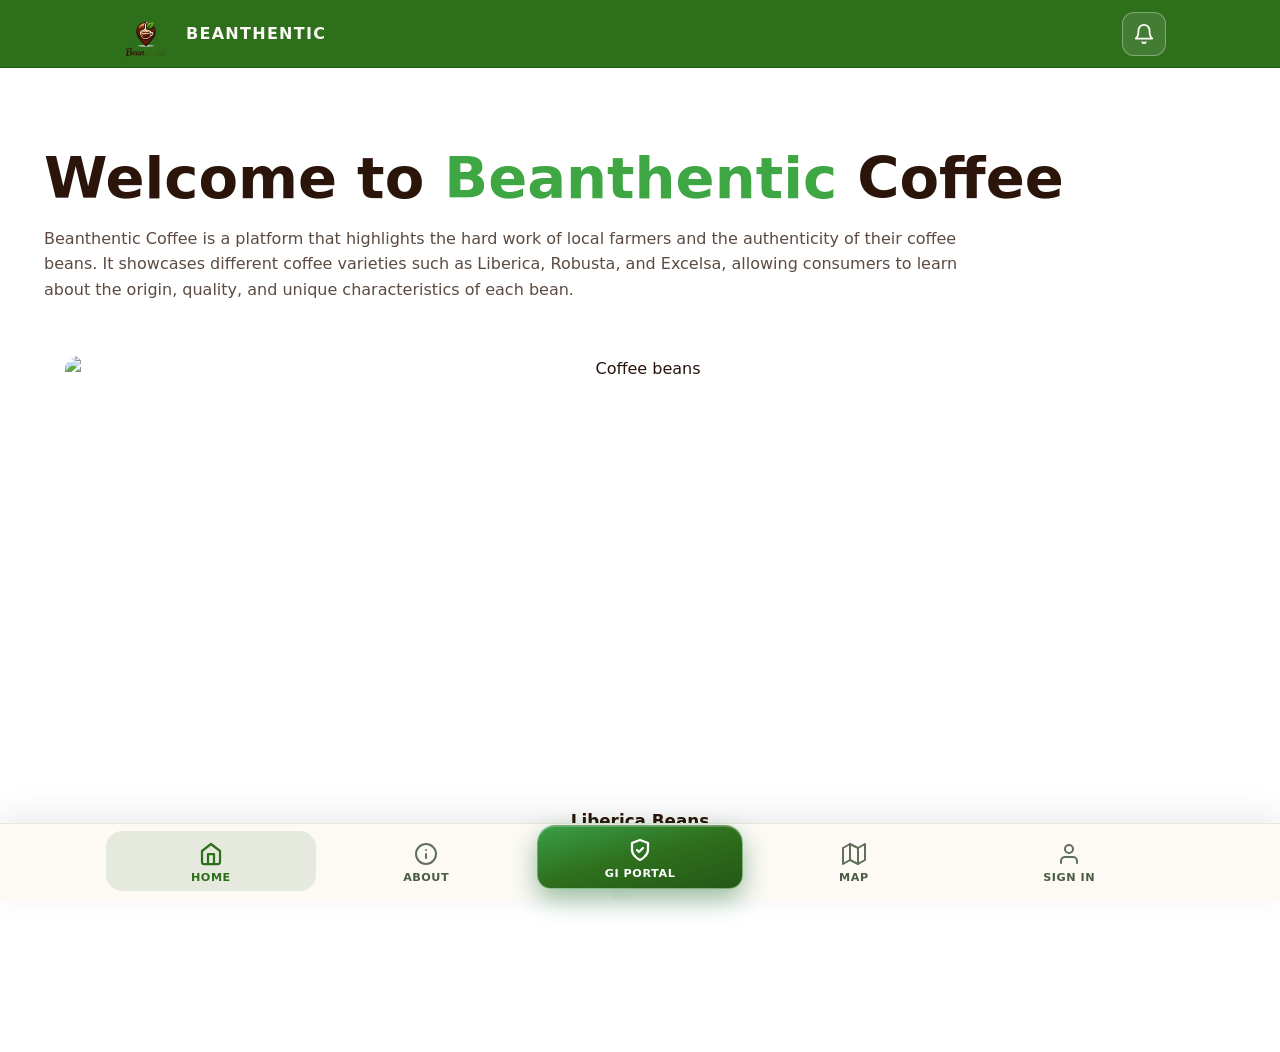
==== commit 1879f12f: "Fixed color schemes and removed persistent navbar buttons" ====
--- a/index.html
+++ b/index.html
@@ -4,7 +4,7 @@
 <head>
   <meta charset="UTF-8" />
   <meta name="viewport" content="width=device-width, initial-scale=1.0, viewport-fit=cover" />
-  <meta name="theme-color" content="#147539" />
+  <meta name="theme-color" content="#2e6f1c" />
   <meta name="color-scheme" content="light" />
   <title>Beanthentic Coffee</title>
   <link rel="stylesheet" href="android-app/app/src/main/assets/css/base.css">
@@ -65,84 +65,6 @@
       >
         <svg class="header-notifications-icon" viewBox="0 0 24 24" fill="none" stroke="currentColor" stroke-width="2" stroke-linecap="round" stroke-linejoin="round" aria-hidden="true"><path d="M6 8a6 6 0 0 1 12 0c0 7 3 9 3 9H3s3-2 3-9"/><path d="M10.3 21a1.94 1.94 0 0 0 3.4 0"/></svg>
       </button>
-      <nav class="nav-links" id="main-nav-links">
-        <a href="#home">Home</a>
-        <div class="about-nav">
-          <a
-            href="#about"
-            id="about-nav-toggle"
-            class="about-nav-toggle"
-            aria-haspopup="true"
-            aria-expanded="false"
-            data-no-scroll="true"
-            data-no-loader="true"
-          >About Beanthentic</a>
-
-          <div
-            id="about-nav-dropdown"
-            class="about-nav-dropdown"
-            hidden
-            aria-hidden="true"
-          >
-            <a
-              href="#"
-              id="about-history-toggle"
-              class="about-menu-item about-nav-item"
-              role="button"
-              tabindex="0"
-              aria-expanded="false"
-              data-about-target="about-history"
-              data-no-loader="true"
-              data-no-scroll="true"
-            >History</a>
-
-            <div
-              id="about-history-submenu"
-              class="about-history-submenu"
-              hidden
-              aria-hidden="true"
-            >
-              <a
-                href="#about-liberica"
-                class="about-menu-item about-nav-item about-history-subitem"
-                data-about-target="about-liberica"
-                data-no-loader="true"
-                data-no-scroll="true"
-              >Liberica</a>
-              <a
-                href="#about-robusta"
-                class="about-menu-item about-nav-item about-history-subitem"
-                data-about-target="about-robusta"
-                data-no-loader="true"
-                data-no-scroll="true"
-              >Robusta</a>
-              <a
-                href="#about-excelsa"
-                class="about-menu-item about-nav-item about-history-subitem"
-                data-about-target="about-excelsa"
-                data-no-loader="true"
-                data-no-scroll="true"
-              >Excelsa</a>
-            </div>
-            <a
-              href="#about-mission-vision"
-              class="about-menu-item about-nav-item"
-              data-about-target="about-mission-vision"
-              data-no-loader="true"
-            >Mission and Vision</a>
-            <a
-              href="#about-how-to-get-there"
-              class="about-menu-item about-nav-item"
-              data-about-target="about-how-to-get-there"
-              data-no-loader="true"
-            >How to Get There</a>
-          </div>
-        </div>
-        <a href="/gi">GI Portal</a>
-        <a href="/maps">Coffee Farms Map</a>
-        <a href="login.html">Login</a>
-        <a href="signup.html">Sign up</a>
-      </nav>
     </div>
   </header>
 
--- a/android-app/app/src/main/assets/css/base.css
+++ b/android-app/app/src/main/assets/css/base.css
@@ -10,7 +10,7 @@
   color: #25130c;
   background: #ffffff;
   line-height: 1.6;
-  -webkit-tap-highlight-color: rgba(20, 117, 57, 0.15);
+  -webkit-tap-highlight-color: rgba(46, 111, 28, 0.14);
 }
 
 a {
--- a/android-app/app/src/main/assets/css/layout.css
+++ b/android-app/app/src/main/assets/css/layout.css
@@ -1,22 +1,32 @@
 /* Layout components - Header, Footer, Navigation */
+
+:root {
+  --beanthentic-green: #2e6f1c;
+  --beanthentic-green-dark: #245818;
+  --beanthentic-green-accent: #147539;
+  --beanthentic-cream: #fdfaf6;
+  --beanthentic-text: #1a1f16;
+}
 
 header {
   position: sticky;
   top: 0;
   z-index: 30;
-  background: #2e6f1c; /* updated navbar green */
-  border-bottom: 1px solid rgba(0, 0, 0, 0.25);
+  background: var(--beanthentic-green);
+  border-bottom: 1px solid rgba(0, 0, 0, 0.22);
   padding-top: env(safe-area-inset-top);
 }
 
 .nav {
   max-width: 1100px;
   margin: 0 auto;
-  padding: 0.8rem 1.5rem;
-  display: grid;
-  grid-template-columns: minmax(0, 1fr) auto;
-  align-items: center;
-  gap: 0.5rem 0.75rem;
+  padding: 0.55rem 1.25rem;
+  display: flex;
+  flex-direction: row;
+  flex-wrap: nowrap;
+  align-items: center;
+  justify-content: flex-start;
+  gap: 0.75rem;
   position: relative;
 }
 
@@ -28,8 +38,9 @@
   letter-spacing: 0.08em;
   font-size: 1rem;
   text-transform: uppercase;
-  color: #fdfaf6;
+  color: var(--beanthentic-cream);
   min-width: 0;
+  margin-right: auto;
 }
 
 .logo span {
@@ -130,7 +141,7 @@
 
 .nav-open .nav-toggle {
   background: rgba(253, 250, 246, 0.95);
-  color: #147539;
+  color: var(--beanthentic-green-accent);
   border-color: rgba(253, 250, 246, 0.95);
 }
 
@@ -178,12 +189,7 @@
 
 @media (min-width: 901px) {
   .nav {
-    display: flex;
-    flex-direction: row;
-    flex-wrap: nowrap;
-    align-items: center;
-    justify-content: space-between;
-    gap: 1rem;
+    padding: 0.6rem 1.5rem;
   }
 
   .nav-menu-toggle {
@@ -212,7 +218,7 @@
     right: 0;
     top: calc(100% + 6px);
     z-index: 31;
-    background: #215e14;
+    background: var(--beanthentic-green-dark);
     border: 1px solid rgba(255, 255, 255, 0.12);
     border-radius: 0 0 12px 12px;
     border-top: 1px solid rgba(0, 0, 0, 0.15);
@@ -340,7 +346,7 @@
   border-radius: 0;
   border: 0;
   background: transparent;
-  color: #147539;
+  color: var(--beanthentic-green-accent);
   font-weight: 700;
   text-transform: uppercase;
   letter-spacing: 0.04em;
@@ -439,7 +445,7 @@
 
 .home-sidebar {
   position: sticky;
-  top: 74px;
+  top: 60px;
   width: auto;
   transform: none;
   pointer-events: auto;
@@ -532,8 +538,8 @@
   padding: 1.5rem max(1.5rem, env(safe-area-inset-left)) max(2.5rem, calc(1.5rem + env(safe-area-inset-bottom))) max(1.5rem, env(safe-area-inset-right));
   border-top: 1px solid rgba(0, 0, 0, 0.06);
   font-size: 0.83rem;
-  color: #fdfaf6;
-  background: #2e6f1c;
+  color: var(--beanthentic-cream);
+  background: var(--beanthentic-green);
   border-top-color: rgba(255, 255, 255, 0.18);
 }
 
@@ -576,7 +582,7 @@
   justify-content: center;
   padding: 0;
   flex-shrink: 0;
-  color: #fdfaf6;
+  color: var(--beanthentic-cream);
   -webkit-tap-highlight-color: transparent;
   transition: background 0.18s ease, transform 0.12s ease;
 }
@@ -606,7 +612,7 @@
   font-size: 0.9rem;
   font-weight: 600;
   color: #fff;
-  background: #2e6f1c;
+  background: var(--beanthentic-green);
   box-shadow: 0 10px 30px rgba(0, 0, 0, 0.2);
   z-index: 1200;
   opacity: 0;
@@ -620,23 +626,7 @@
 }
 
 .notification-info {
-  background: linear-gradient(135deg, #2e6f1c, #1d4a12);
-}
-
-@media (min-width: 901px) {
-  .nav .logo {
-    margin-right: auto;
-    order: 1;
-  }
-
-  .nav .nav-links {
-    order: 2;
-  }
-
-  .nav .header-notifications-btn {
-    order: 3;
-    margin-left: 0.75rem;
-  }
+  background: linear-gradient(135deg, var(--beanthentic-green), var(--beanthentic-green-dark));
 }
 
 body.has-app-bottom-nav {
@@ -729,7 +719,7 @@
 
 .app-bottom-nav-link.is-active:not(.app-bottom-nav-link--featured),
 .app-bottom-nav-link[aria-current="page"]:not(.app-bottom-nav-link--featured) {
-  color: #2e6f1c !important;
+  color: var(--beanthentic-green) !important;
   background: rgba(46, 111, 28, 0.11);
 }
 
@@ -748,7 +738,7 @@
   margin-top: -16px;
   padding: 0.55rem 0.2rem 0.45rem !important;
   border-radius: 18px 18px 14px 14px !important;
-  background: linear-gradient(165deg, #33a34d 0%, #1f7a34 55%, #166628 100%) !important;
+  background: linear-gradient(165deg, #3a9f48 0%, var(--beanthentic-green) 50%, var(--beanthentic-green-dark) 100%) !important;
   color: #ffffff !important;
   border: 1px solid rgba(255, 255, 255, 0.38) !important;
   box-shadow:
@@ -775,7 +765,7 @@
 .app-bottom-nav-link--featured:hover {
   filter: brightness(1.07);
   color: #ffffff !important;
-  background: linear-gradient(165deg, #3bad58 0%, #228040 55%, #187030 100%) !important;
+  background: linear-gradient(165deg, #43a858 0%, var(--beanthentic-green-accent) 45%, var(--beanthentic-green-dark) 100%) !important;
 }
 
 .app-bottom-nav-link--featured:active {
@@ -784,7 +774,7 @@
 
 .app-bottom-nav-link--featured.is-active,
 .app-bottom-nav-link--featured[aria-current="page"] {
-  background: linear-gradient(165deg, #3eb85a 0%, #268a3e 55%, #1a7530 100%) !important;
+  background: linear-gradient(165deg, #45b05c 0%, var(--beanthentic-green) 48%, #1a5c14 100%) !important;
   box-shadow:
     0 12px 30px rgba(25, 120, 55, 0.55),
     inset 0 1px 0 rgba(255, 255, 255, 0.28);
--- a/android-app/app/src/main/assets/css/components.css
+++ b/android-app/app/src/main/assets/css/components.css
@@ -811,7 +811,7 @@
 }
 
 .auth-switch a {
-  color: #147539;
+  color: var(--beanthentic-green-accent, #147539);
   font-weight: 600;
 }
 
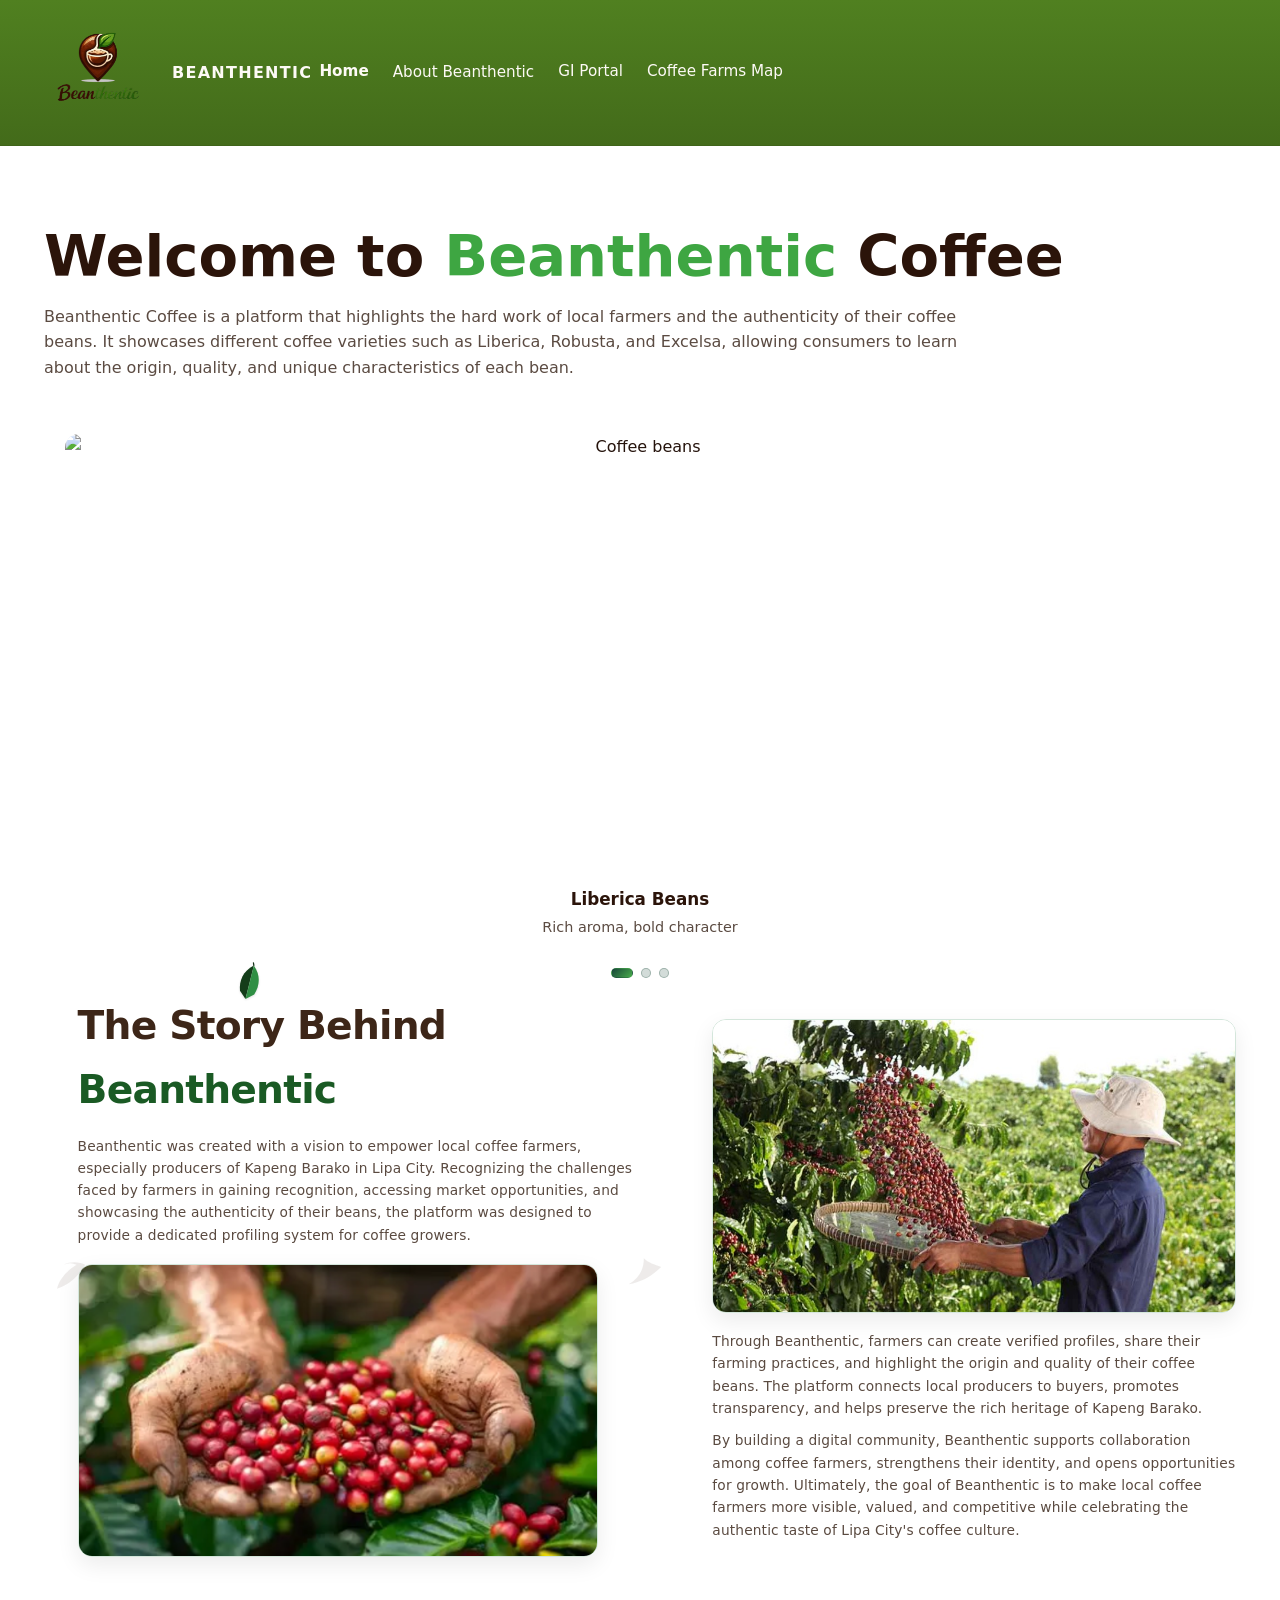
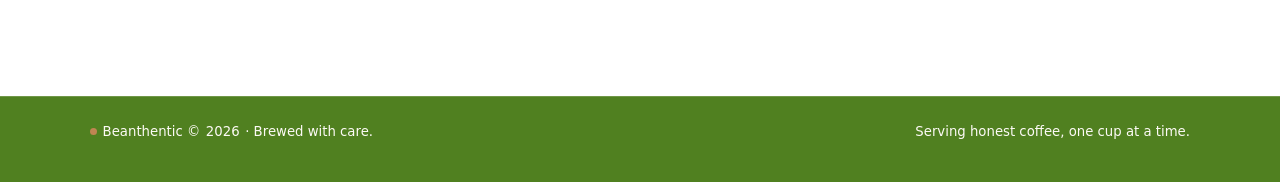
==== commit 4ad351a2: "I fix About and homepage and I put burger icon" ====
--- a/index.html
+++ b/index.html
@@ -1,11 +1,8 @@
 <!DOCTYPE html>
 <html lang="en">
-
 <head>
   <meta charset="UTF-8" />
-  <meta name="viewport" content="width=device-width, initial-scale=1.0, viewport-fit=cover" />
-  <meta name="theme-color" content="#2e6f1c" />
-  <meta name="color-scheme" content="light" />
+  <meta name="viewport" content="width=device-width, initial-scale=1.0" />
   <title>Beanthentic Coffee</title>
   <link rel="stylesheet" href="android-app/app/src/main/assets/css/base.css">
   <link rel="stylesheet" href="android-app/app/src/main/assets/css/layout.css">
@@ -13,36 +10,25 @@
   <link rel="stylesheet" href="android-app/app/src/main/assets/css/responsive.css">
   <style>
     @keyframes coffeeJump {
-      0% {
-        transform: translateY(0) rotate(0deg) scale(1);
-      }
-
-      30% {
-        transform: translateY(-12px) rotate(-8deg) scale(1.05);
-      }
-
-      60% {
-        transform: translateY(0) rotate(6deg) scale(0.98);
-      }
-
-      100% {
-        transform: translateY(0) rotate(0deg) scale(1);
-      }
+      0% { transform: translateY(0) rotate(0deg) scale(1); }
+      30% { transform: translateY(-12px) rotate(-8deg) scale(1.05); }
+      60% { transform: translateY(0) rotate(6deg) scale(0.98); }
+      100% { transform: translateY(0) rotate(0deg) scale(1); }
     }
-
     #page-loader img {
       animation: coffeeJump 0.9s ease-in-out infinite;
       transform-origin: center;
     }
   </style>
 </head>
-
-<body class="has-app-bottom-nav">
+<body>
   <!-- Loading overlay (shown on open and on navigation clicks) -->
-  <div id="page-loader"
-    style="position:fixed; inset:0; background:#ffffff; display:flex; align-items:center; justify-content:center; flex-direction:column; z-index:99999;">
-    <img src="android-app/app/src/main/assets/coffee_bean_loading.png" alt="Coffee bean loading"
-      style="width:96px; height:96px; object-fit:contain;" />
+  <div id="page-loader" style="position:fixed; inset:0; background:#ffffff; display:flex; align-items:center; justify-content:center; flex-direction:column; z-index:99999;">
+    <img
+      src="android-app/app/src/main/assets/coffee_bean_loading.png"
+      alt="Coffee bean loading"
+      style="width:96px; height:96px; object-fit:contain;"
+    />
     <div style="margin-top:12px; color:#777777; font-family:inherit; font-size:14px;">Please wait for a moment.</div>
   </div>
 
@@ -56,15 +42,82 @@
         />
         <span>BEANTHENTIC</span>
       </a>
-      <button
-        type="button"
-        id="header-notifications-btn"
-        class="header-notifications-btn"
-        aria-label="Notifications"
-        title="Notifications"
-      >
-        <svg class="header-notifications-icon" viewBox="0 0 24 24" fill="none" stroke="currentColor" stroke-width="2" stroke-linecap="round" stroke-linejoin="round" aria-hidden="true"><path d="M6 8a6 6 0 0 1 12 0c0 7 3 9 3 9H3s3-2 3-9"/><path d="M10.3 21a1.94 1.94 0 0 0 3.4 0"/></svg>
-      </button>
+      <nav class="nav-links">
+        <a href="#home">Home</a>
+        <div class="about-nav">
+          <a
+            href="#about"
+            id="about-nav-toggle"
+            class="about-nav-toggle"
+            aria-haspopup="true"
+            aria-expanded="false"
+            data-no-scroll="true"
+            data-no-loader="true"
+          >About Beanthentic</a>
+
+          <div
+            id="about-nav-dropdown"
+            class="about-nav-dropdown"
+            hidden
+            aria-hidden="true"
+          >
+            <a
+              href="#"
+              id="about-history-toggle"
+              class="about-menu-item about-nav-item"
+              role="button"
+              tabindex="0"
+              aria-expanded="false"
+              data-about-target="about-history"
+              data-no-loader="true"
+              data-no-scroll="true"
+            >History</a>
+
+            <div
+              id="about-history-submenu"
+              class="about-history-submenu"
+              hidden
+              aria-hidden="true"
+            >
+              <a
+                href="#about-liberica"
+                class="about-menu-item about-nav-item about-history-subitem"
+                data-about-target="about-liberica"
+                data-no-loader="true"
+                data-no-scroll="true"
+              >Liberica</a>
+              <a
+                href="#about-robusta"
+                class="about-menu-item about-nav-item about-history-subitem"
+                data-about-target="about-robusta"
+                data-no-loader="true"
+                data-no-scroll="true"
+              >Robusta</a>
+              <a
+                href="#about-excelsa"
+                class="about-menu-item about-nav-item about-history-subitem"
+                data-about-target="about-excelsa"
+                data-no-loader="true"
+                data-no-scroll="true"
+              >Excelsa</a>
+            </div>
+            <a
+              href="#about-mission-vision"
+              class="about-menu-item about-nav-item"
+              data-about-target="about-mission-vision"
+              data-no-loader="true"
+            >Mission and Vision</a>
+            <a
+              href="#about-how-to-get-there"
+              class="about-menu-item about-nav-item"
+              data-about-target="about-how-to-get-there"
+              data-no-loader="true"
+            >How to Get There</a>
+          </div>
+        </div>
+        <a href="/gi">GI Portal</a>
+        <a href="/maps">Coffee Farms Map</a>
+      </nav>
     </div>
   </header>
 
@@ -74,8 +127,7 @@
         <h1 class="hero-title">Welcome to <span>Beanthentic</span> Coffee</h1>
         <p class="hero-subtitle">
           Beanthentic Coffee is a platform that highlights the hard work of local farmers and the
-          authenticity of their coffee beans. It showcases different coffee varieties such as Liberica, Robusta, and
-          Excelsa, allowing consumers to
+          authenticity of their coffee beans. It showcases different coffee varieties such as Liberica, Robusta, and Excelsa, allowing consumers to
           learn about the origin, quality, and unique characteristics of each bean.
         </p>
         
@@ -83,22 +135,15 @@
           <div class="hero-slider-viewport">
             <div class="hero-slider-track" role="list">
               <div class="hero-slide" role="listitem" data-theme="one">
-                <img class="hero-slide-img"
-                  src="https://images.unsplash.com/photo-1517881426553-5d7d3abfbabf?auto=format&fit=crop&w=800&q=80"
-                  alt="Coffee beans" />
-                <div class="hero-slide-caption"><strong>Liberica Beans</strong><span>Rich aroma, bold character</span>
-                </div>
+                <img class="hero-slide-img" src="https://images.unsplash.com/photo-1517881426553-5d7d3abfbabf?auto=format&fit=crop&w=800&q=80" alt="Coffee beans" />
+                <div class="hero-slide-caption"><strong>Liberica Beans</strong><span>Rich aroma, bold character</span></div>
               </div>
               <div class="hero-slide" role="listitem" data-theme="two">
-                <img class="hero-slide-img"
-                  src="https://images.unsplash.com/photo-1754648293032-090b43f4e45b?auto=format&fit=crop&w=800&q=80"
-                  alt="Coffee cherries" />
+                <img class="hero-slide-img" src="https://images.unsplash.com/photo-1754648293032-090b43f4e45b?auto=format&fit=crop&w=800&q=80" alt="Coffee cherries" />
                 <div class="hero-slide-caption"><strong>Harvest Season</strong><span>From cherries to beans</span></div>
               </div>
               <div class="hero-slide" role="listitem" data-theme="three">
-                <img class="hero-slide-img"
-                  src="https://images.unsplash.com/photo-1746623691136-afb227ca4229?auto=format&fit=crop&w=800&q=80"
-                  alt="Farmers" />
+                <img class="hero-slide-img" src="https://images.unsplash.com/photo-1746623691136-afb227ca4229?auto=format&fit=crop&w=800&q=80" alt="Farmers" />
                 <div class="hero-slide-caption"><strong>Farmers</strong><span>Supporting sustainable coffee</span></div>
               </div>
             </div>
@@ -111,14 +156,51 @@
             </div>
           </div>
         </div>
+        <div class="home-hero-story">
+          <div class="home-hero-story-text">
+            <h2 class="home-story-title">
+              <span class="home-story-brown">The Sto</span><span class="home-story-r-wrap">r<svg class="home-story-accent-icon" viewBox="0 0 22 30" aria-hidden="true" focusable="false"><g transform="rotate(14 11 15)"><path d="M11 3 C4 9 3 17 5.5 24 L11 29 L11 3Z" fill="#143d1a" /><path d="M11 3 C18 9 19 17 16.5 24 L11 29 L11 3Z" fill="#2f8f44" /><path d="M11 3 L10.2 1.2" stroke="#0f2d14" stroke-width="0.9" stroke-linecap="round" /></g></svg></span><span class="home-story-brown">y Behind </span><br aria-hidden="true" />
+              <span class="home-story-green">Beanthentic</span>
+            </h2>
+            <div class="home-story-intro">
+              <p>Beanthentic was created with a vision to empower local coffee farmers, especially producers of Kapeng Barako in Lipa City. Recognizing the challenges faced by farmers in gaining recognition, accessing market opportunities, and showcasing the authenticity of their beans, the platform was designed to provide a dedicated profiling system for coffee growers.</p>
+            </div>
+            <figure class="home-story-inline-media">
+              <img
+                class="home-hero-harvest-img"
+                src="android-app/app/src/main/assets/home/coffee_cherries_hands.png"
+                alt="Hands holding freshly harvested coffee cherries"
+                width="1024"
+                height="576"
+                loading="lazy"
+              />
+            </figure>
+          </div>
+          <div class="home-hero-media">
+            <figure class="home-hero-harvest">
+              <img
+                class="home-hero-harvest-img"
+                src="android-app/app/src/main/assets/home/coffee_farmer_harvest.png"
+                alt="Coffee farmer harvesting ripe coffee cherries in the field"
+                width="1024"
+                height="576"
+                loading="lazy"
+              />
+            </figure>
+            <div class="home-hero-media-text">
+              <p>Through Beanthentic, farmers can create verified profiles, share their farming practices, and highlight the origin and quality of their coffee beans. The platform connects local producers to buyers, promotes transparency, and helps preserve the rich heritage of Kapeng Barako.</p>
+              <p>By building a digital community, Beanthentic supports collaboration among coffee farmers, strengthens their identity, and opens opportunities for growth. Ultimately, the goal of Beanthentic is to make local coffee farmers more visible, valued, and competitive while celebrating the authentic taste of Lipa City's coffee culture.</p>
+            </div>
+          </div>
+        </div>
       </div>
     </section>
 
     <section id="about-mission-vision">
       <div class="about-grid">
         <article class="about-card">
-          <div class="about-pill"><span class="about-pill-dot"></span><span>Liberica</span></div>
-          <div class="about-topic is-active" data-about-panel="about-mission-vision">
+          <div class="about-pill"><span class="about-pill-dot"></span><span class="about-pill-text">Mission</span></div>
+          <div class="about-topic is-active" data-about-panel="about-mission-vision" data-about-pill-label="Mission">
             <h4>Mission and Vision</h4>
             <p>Beanthentic's mission and vision guide how we support local coffee farmers through authentic, traceable, and technology-driven coffee systems.</p>
             <img
@@ -127,7 +209,37 @@
               alt="Beanthentic mission and vision"
             />
           </div>
-          <div class="about-topic" data-about-panel="about-liberica">
+          <div class="about-topic" data-about-panel="about-history" data-about-pill-label="History">
+                <h4>History</h4>
+            <div class="types-liberica-wrap">
+              <img
+                class="types-liberica-photo"
+                src="android-app/app/src/main/assets/history/coffee_history_cherries.png"
+                alt="Coffee cherries"
+              />
+              <p>During the early 20th century, particularly during the 1950s and 1960s, the coffee industry bounced back, and the Philippine government, in collaboration with various international aid initiatives, actively promoted the replanting of coffee. They introduced Robusta to facilitate diversification within the nation's coffee production.</p>
+              <p>For a faster recovery in the coffee industry, aficionados expanded coffee cultivation to diverse regions throughout the Philippines. These regions included Benguet in the northern Cordillera (region), parts of Mindanao and the island of Mindoro. These areas offered favourable climatic and altitudinal conditions for cultivating Arabica and Robusta; thus, the industry gradually regained its footing. However, challenges remained because the market dynamics were constantly shifting. Although the efforts were significant, the farmers knew they had not attained the full potential of the coffee industry.</p>
+              <p>The coffee industry thrives globally, illustrated by the <em>Coffea arabica</em>, often regarded as the first variety cultivated in Lipa, and <em>Coffea canephora</em>, known as Robusta.</p>
+            </div>
+
+            <div class="types-liberica-wrap">
+              <img
+                class="types-liberica-photo"
+                src="android-app/app/src/main/assets/history/coffee_arabica_vs_robusta.png"
+                alt="Arabica vs. Robusta comparison"
+              />
+              <p>However, another coffee variety debuted in 1843 within the tropical forests of West and Central Africa, specifically Liberia, designated as <em>Coffea liberica</em>. This particular variety flourished naturally in Sierra Leone, Cote d'Ivoire, and Ghana (Spring, 2024).</p>
+              <p>Although Arabica and Robusta had gained widespread acclaim worldwide, Liberica was not readily accepted by coffee enthusiasts, except those seeking unique and diverse flavour profiles. This scenario unfolded against an increasing global demand for coffee, which the current supply could not sufficiently satisfy. The dependence on Robusta alone proved inadequate due to the declining Arabica stocks further strained by coffee rust. At this pivotal moment, <em>Coffea liberica</em> was introduced into the international coffee market, acting as a solution to the challenges faced by other coffee varieties.</p>
+              <p>European colonial powers (including the Dutch and the British) embarked on the cultivation of Liberica coffee in their colonies, particularly in Southeast Asia, like the Philippines, Indonesia, and Malaysia, and also in the Caribbean. However, because Liberica shows greater resilience to diseases and pests, it became a viable crop in areas where Arabica faced challenges. Because it thrives in lowland tropical climates marked by high humidity, this distinct adaptability makes it a valuable alternative to other coffee species.</p>
+              <p><em>Coffea liberica</em> was introduced to the Philippines by American colonizers between 1890 and 1894, just before the onset of the Filipino-American Revolution. This specific variety of coffee found an optimal environment in Batangas; however, Manuel Genato (Agoncillo) was the first to bring the <em>Coffea liberica</em> variety to Batangas from Manila in 1891. He cultivated three hectares of land in sitio Abra in Banay-banay, San Jose, and Lipa. Furthermore, he distributed coffee seeds to the towns of Rosario in Batangas, San Pablo in Laguna, and Tiaong and Sariaya in Quezon (Morada, 1925).</p>
+            </div>
+            <img
+              class="history-bottom-image"
+              src="android-app/app/src/main/assets/history/arabica_liberica_robusta.png"
+              alt="Arabica vs Liberica vs Robusta comparison"
+            />
+          </div>
+          <div class="about-topic" data-about-panel="about-liberica" data-about-pill-label="Liberica">
             <h4>The Coffea Liberica</h4>
             <p>Although most coffee aficionados are well-versed in Arabica and Robusta varieties, there exists a lesser-known third species of coffee bean: Liberica. This particular variety constitutes approximately 2% of global coffee consumption; however, most of this consumption transpires in the nation where Liberica coffee enjoys considerable popularity: the Philippines (Earl of Coffee, 2020).</p>
             <p>Liberica, or Liberian coffee (Coffea liberica), is frequently referred to as the "third coffee crop species" (after Coffea arabica and Coffea canephora). A commonly misquoted statistic suggests that Liberica comprises approximately 1 per cent of the global coffee supply; however, the production output of this species remains minuscule when compared with that of Arabica and Robusta. Although, during the latter portion of the 19th century, Liberica was positioned alongside Arabica as the second most significant species in the coffee trade (Ralph, 2023), this status has diminished over time.</p>
@@ -154,78 +266,95 @@
                 alt="Kapeng Barako coffee cherries"
               />
             </div>
-            <h4>TYPES OF LIBERICA</h4>
-            <h4>1. Johor Liberica</h4>
-            <div class="johor-split">
-              <div class="johor-split-side">
+            <section class="types-liberica-section" aria-labelledby="types-liberica-heading">
+              <h4 id="types-liberica-heading" class="types-liberica-title">TYPES OF LIBERICA</h4>
+              <h4 class="types-liberica-subtitle">Johor Liberica</h4>
+              <div class="types-liberica-wrap">
                 <img
-                  class="johor-image"
+                  class="types-liberica-photo"
                   src="android-app/app/src/main/assets/johor_liberica.png"
-                  alt="Johor Liberica coffee cherries"
+                  alt="Johor Liberica coffee cherries on the branch"
                 />
-              </div>
-              <p><strong>Origin/History:</strong> Johor liberica is a unique Liberica coffee cultivar grown in Johor, Malaysia, one of the few places worldwide producing it commercially. It is known for its smooth, nutty, and chocolatey flavor, making it more refined than the robust, smoky Kapeng Barako from the Philippines.</p>
-              <p><strong>Facts:</strong> The beans are asymmetrical, oval, and almond-shaped. The coffee has nutty and dark chocolate notes with floral and fruity undertones. It is less smoky and bitter than traditional Liberica, offering a smoother, milder experience with a rich, subtly sweet aroma. Johor produces over 90% of Malaysia's coffee and is gaining attention in specialty coffee circles for its distinctive taste.</p>
-              <div class="borneo-inline">
-                <h4>2. Borneo Liberica</h4>
-                <p><strong>Origin/History:</strong> Borneo liberica is a rare Liberica coffee grown on the island of Borneo, including Sabah and Sarawak in Malaysia, Kalimantan in Indonesia, and Brunei. It thrives in lowland tropical forests, and its unique mild, fruity, and floral flavor comes from these specific environmental conditions. Small-scale farms maintain its cultivation, with Malaysia and Indonesia promoting it as a specialty coffee, though it remains a niche variety internationally.</p>
-                <p><strong>Facts:</strong> The coffee has a mild, intricate profile with fruity and floral aromas, hints of tropical fruits, caramel, and subtle spices, and a wine-like acidity. It is less smoky and bitter than traditional Liberica. Beans are naturally processed and sun-dried to enhance sweetness. Borneo Liberica is often brewed via pour-over, drip, or espresso, and sometimes blended with Arabica or Robusta for balance. Experimental fermentation techniques are used to further develop its distinctive flavor.</p>
+                <p>Within the bounds of Robusta and Arabica coffees, coffee lovers can compare Liberica to a mythical unicorn. Regarded as the sweetest among coffee species, it is so exceedingly rare that it has been deemed endangered; various sources contend that it comprises less than 1% of global coffee production. However, for a farm in Johor, Malaysia, Liberica coffee represents not merely a product but a way of life (Khaw, 2022).</p>
+                <p>Johor liberica represents a distinctive cultivar of Liberica coffee cultivated in Johor, Malaysia. It stands as one of the select locales across the globe that continues to engage in the commercial production of liberica. Thus, rendering it a unique and consequential coffee within the Southeast Asian context. Unlike its other liberica counterparts, Johor liberica is renowned for its smooth, nutty, and chocolatey flavor profile; this quality renders it more sophisticated than the robust and smoky Kapeng Barako hailing from the Philippines.</p>
+                <p>The dimensions of Johor Liberica beans are analogous to those of other Liberica varieties. They exhibit an asymmetrical, oval, and almond-like shape. Its coffee presents nutty and dark chocolatey notes, accompanied by floral and fruity undertones. This variety is less smoky and bitter in comparison to traditional Liberica while simultaneously offering a smoother and milder experience than the potent Kapeng Barako. However, akin to the Kapeng Barako, it has a rich aroma laced with subtle sweetness, which adds to its allure.</p>
+                <p>Johor (the premier liberica-producing region in Malaysia) contributes over 90% of the nation's coffee output; however, its significance extends beyond mere statistics. Johor liberica is rapidly gaining traction within specialty coffee circles because some roasters are keen to highlight its unique taste profile.</p>
+              </div>
+            </section>
+            <section class="borneo-liberica-section" aria-labelledby="borneo-liberica-heading">
+              <h4 id="borneo-liberica-heading" class="types-liberica-subtitle">Borneo Liberica</h4>
+              <div class="types-liberica-wrap">
                 <img
-                  class="borneo-image"
+                  class="types-liberica-photo"
                   src="android-app/app/src/main/assets/borneo_liberica.png"
-                  alt="Borneo Liberica coffee cherries"
+                  alt="Borneo Liberica coffee cherries on the branch"
                 />
-              </div>
-            </div>
-          </div>
-          <div class="about-topic" data-about-panel="about-how-to-get-there">
-            <h4>How to Get There</h4>
-            <p>Coffee Bean Farms in Lipa City, Batangas can be reached by land transportation from Manila and other nearby areas via Sto. Tomas and Tanauan, Batangas. It is accessible through buses, jeepneys, and other public utility vehicles passing along South Luzon Expressway (SLEX) and Maharlika Highway going to Lipa City. The usual route follows Manila to Sto. Tomas, Sto. Tomas to Tanauan, and Tanauan to Lipa City proper. Travel time is approximately 2 to 3 hours depending on traffic conditions.</p>
-            <p>Commuting options include buses and jeepneys that regularly ply routes from Manila to Batangas. From Manila, passengers may ride buses bound for Lipa City or Batangas Grand Terminal. These buses pass through Sto. Tomas and Tanauan before reaching Lipa City. Jeepneys are also available for inter-town travel once inside Batangas.</p>
-            <p>The major terminals in the area are the following:</p>
-            <p>Buendia Bus Terminals (Manila)<br>Sto. Tomas Public Terminal<br>Tanauan City Transport Terminal<br>Lipa City Grand Terminal</p>
-            <p>These terminals are utilized for passenger transport and the movement of goods and services between Metro Manila and Batangas, as well as within nearby municipalities.</p>
-            <p>The transport system in Lipa City is supported by buses, jeepneys, and tricycles that accommodate passengers going to commercial and agricultural destinations such as Coffee Bean Farms. These vehicles operate daily with regular trips along the Manila-Sto. Tomas-Tanauan-Lipa route, ensuring convenient access for commuters and visitors.</p>
+                <p>Borneo liberica represents a rare variety of liberica coffee cultivated on the island of Borneo, which is divided among Malaysia, specifically Sabah &amp; Sarawak, Indonesia (known as <strong>Kalimantan</strong>) and Brunei. It flourishes in lowland tropical climates and is known for its mild, fruity and slightly floral flavor profile. This taste distinguishes it from the stronger and smokier Kapeng Barako and the nutty Johor Liberica. However, one must appreciate that the unique attributes of Borneo Liberica stem from its specific environmental conditions.</p>
+                <p>Borneo liberica presents a mild yet intricate flavour profile; it boasts a fruity and floral aroma, encompassing hints of tropical fruits (such as jackfruit, mango, and citrus), caramel, and subtle spices. However, it exhibits lesser smokiness and bitterness than traditional Liberica. Furthermore, this variety is characterized by a wine-like acidity reminiscent of excelsa coffee, which enhances its overall appeal—although some may find it less robust than other variants.</p>
+                <p>The arboreal species known as Bornean Liberica flourishes within the lowland, humid tropical forests of Borneo, and the beans undergo a traditional sun-drying process and are naturally processed, which improves the inherent sweetness. Bornean Liberica is frequently brewed through methods such as pour-over, drip, or espresso to accentuate its fruitiness (Ting, 2023), and the coffee roasters combine these beans with Arabica or Robusta varieties to achieve a harmonious balance of acidity and body.</p>
+                <p>Although the world does not recognize Borneo for its coffee production, small-scale farms cultivate Liberica as an integral component of local agricultural practices. To bolster their coffee industry, the Sarawak region in Malaysia and Kalimantan in Indonesia are actively promoting the production of specialty coffee, and they are beginning to acknowledge Borneo Liberica due to its distinctive flavor profile. However, this coffee variety remains a niche due to the limited international availability.</p>
+                <p>To further enhance its flavor profile and develop a singular taste distinct from other <em>Liberica</em> varieties, local farmers in Malaysia and Indonesia engage in experimental practices involving honey and anaerobic fermentation. Specialty coffee establishments in urban centers such as Kuala Lumpur, Jakarta, and Singapore progressively incorporate Borneo Liberica into their offer as a premium coffee selection.</p>
+              </div>
+            </section>
+            <section class="west-african-liberica-section" aria-labelledby="west-african-liberica-heading">
+              <h4 id="west-african-liberica-heading" class="types-liberica-subtitle">Nigerian and West African Liberica</h4>
+              <div class="types-liberica-wrap">
+                <img
+                  class="types-liberica-photo"
+                  src="android-app/app/src/main/assets/west_african_liberica.png"
+                  alt="West African Liberica coffee flowers and cherries"
+                />
+                <p>Liberica represents one of the initial coffee species cultivated within the region before its introduction to Southeast Asia in the 19th century. However, in contrast to the more ubiquitous Arabica and Robusta varieties, West African Liberica emerges as a rare and distinctive coffee cultivar characterized by a bold, woody, and subtly smoky flavor profile.</p>
+                <p>Although it is not as extensively cultivated as Robusta across Africa today, it retains significance within local coffee traditions and specialty markets. Nigerian and West African Liberica flourishes in the lowland, humid tropical climates of Nigeria, Liberia, Ghana, and Ivory Coast; farmers frequently cultivate this variety on small farms alongside additional crops, such as cocoa and plantains. The beans undergo traditional sun-drying and fermentation processes to augment their complex flavors; thus, they are brewed within local coffee customs and occasionally combined with spices or milk. This variety also pairs well with robust black coffee or espresso-style beverages.</p>
+                <p>African coffee lovers regarded Liberica, indigenous to West Africa, as a heritage crop in this region. It once served as a significant export during the colonial era; however, Robusta overcomes this variety in the landscape of African coffee production. Although coffee farmers continue to develop Nigerian Liberica on diminutive farms, primarily for local consumption and niche markets, its prominence has diminished. Furthermore, Ghana, Liberia, and the Ivory Coast contribute modest quantities of Liberica for regional utilization. This West African variety remains scarce and is not as extensively exported as its more popular counterparts, Robusta and Arabica. Some African farmers are attempting to reintroduce Liberica as a specialty coffee, primarily because of its distinctive flavour. In Europe and the United States, specialty coffee roasters are experimenting with West African Liberica, incorporating it into various blends and single-origin selections.</p>
+              </div>
+            </section>
+          </div>
+          <div class="about-topic" data-about-panel="about-robusta" data-about-pill-label="Robusta">
+            <h4>Robusta Beans</h4>
+            <p>Robusta coffee variety, as a significant cash crop, plays a pivotal role in Indonesia's agricultural landscape. According to Index Mundi, Indonesia ranks as the world's third-largest producer of Robusta, trailing only behind Brazil and Vietnam. The extensive expanses of suitable land for coffee cultivation and diverse microclimates render it particularly advantageous for producing Robusta coffee. Mia Lakhsmi Handayani, a Q Grader specializing in Robusta in Indonesia, asserts that &quot;These conditions [in Indonesia] also mean robusta flavors can range from more soft, subtle coffees with notes of chocolate and fruit grown in Central Java, to more intense flavors of vanilla and chocolate, like robusta grown in Sumatra&quot; (Perfect Daily Grind, 2022).</p>
+            <div class="types-liberica-wrap types-liberica-wrap--side-by-side">
+              <p>The majority of farmers in Indonesia are smallholders who are cultivating coffee on approximately one or two hectares of land. Because many of these smallholder farmers grow coffee primarily for subsistence, they frequently find themselves with insufficient funds to reinvest in their agricultural practices, this results in quality control becoming a significant concern. However, despite the abundance of coffee production in Indonesia, there is a need to enhance both quality and yields. For this reason, coffee farmers have initiated the development of this new breed of coffee.</p>
+              <img
+                class="types-liberica-photo"
+                src="android-app/app/src/main/assets/history/robusta_farmer_harvest.png"
+                alt="Farmer harvesting Robusta coffee cherries in Indonesia"
+              />
+            </div>
+            <p>BP 358 represents a high-yielding Robusta coffee variety meticulously developed in Indonesia within the framework of a government breeding initiative to enhance Robusta production. The goal was to create a cultivar that would be esteemed for its robust disease resistance, commendable cup quality, and adaptability to tropical climates. Indeed, it stands as the most extensively cultivated Robusta clone within Indonesia, frequently employed in commercial coffee production. This breed has been selected specifically for its impressive productivity and resilience against pests and diseases.</p>
+            <p>Notably, this variety is recognized because the plant exhibits rapid growth and a robust structure characterized by strong branches. Furthermore, it is comparable to other varieties by its remarkably high yield than traditional Robusta strains, demonstrating exceptional suitability for low to mid-altitude regions (ranging from 200 to 800 meters above sea level). Moreover, BP 358 can resist coffee rust and other prevalent coffee diseases and tolerate pests and environmental stresses. Thus, it emerges as a particularly advantageous choice for commercial farms, although some may argue that reliance on a single variety could pose risks.</p>
+            <p>In the realm of cup quality and flavor profile, BP 358 surpasses standard Robustas in a manner that renders it a favored selection for espresso blends characterized by a robust body, opulent crema, elevated caffeine content, and a trace of subdued bitterness. These attributes particularly suit instant coffee, espresso, and various commercial blends. Indonesian farmers extensively cultivate this variety across regions such as Sumatra, Java, and Sulawesi; however, it is also utilized in Vietnam and other nations engaged in Robusta production for large-scale coffee cultivation. Because of its prolific output, BP 358 holds significant importance due to its high yield and disease resistance, presenting a lucrative opportunity for farmers. It is additionally advantageous for espresso and commercial coffee blends due to its superior cup quality. This variety plays a pivotal role in Indonesia's Robusta coffee sector, which has enabled the country to emerge as one of the globe's preeminent producers.</p>
+          </div>
+          <div class="about-topic" data-about-panel="about-excelsa" data-about-pill-label="Excelsa">
+            <h4>The Coffea Excelsa</h4>
+            <p><strong>Excelsa (Excelsa Coffee)</strong></p>
+            <p>Excelsa coffee, once regarded as the fourth coffee variety alongside Arabica, Robusta and Liberica, is now reclassified as a variety of <em>Coffea liberica</em>; however, its unique characteristics remain noteworthy. This rare and exotic species is known for its tart, fruity, and complex flavour profile. Although today, Excelsa is mainly cultivated in Southeast Asia (including Vietnam and the Philippines) and India, its initial discovery occurred in 1903 in Central Africa, known as <em>Coffea dewevrei</em> or Dewevreie (San Max, 2021). Many believed this coffee variety to be a distinct species within the Coffea genus; however, it was not until 2006 that it received official recognition as the Dewevrei variety of the Liberica species.</p>
+            <img
+              class="history-bottom-image"
+              src="android-app/app/src/main/assets/history/excelsa_green_cherries.png"
+              alt="Green Excelsa coffee cherries"
+            />
+            <p>Numerous scholars and enthusiasts have posited that this particular coffee variety constitutes a distinct species within the Coffea genus; however, it was not until 2006 that it attained formal acknowledgement as the Dewevrei variety of the Liberica species. Because of the prior ambiguities surrounding the classification of excelsa, its trajectory within the contemporary coffee marketplace has engendered considerable confusion, which leads to broader generalizations and synonymous applications of these designations. This, in turn, results in a dearth of reliable data about accurate production levels. Furthermore, it may also be accountable for a decline in the quality of Excelsa coffee. This scenario presents farmers with minimal motivation to adopt quality control measures. The International Coffee Organization (ICO) has refrained from providing official statistics regarding the production or trade of excelsa coffee because the demand for both Excelsa and Liberica coffee is not deemed commercially significant.</p>
+            <p>Excelsa thrives optimally at elevations ranging from 1,000 to 1,300 meters, unlike Arabica and Robusta. It manifests as an arboreal (tree-like) organism rather than merely a shrub. This characteristic necessitates vertical space for its growth, as opposed to expanding laterally into the terrestrial environment. However, although it is known for its productivity and resilience, managing Excelsa poses significant challenges due to its requirement for extensive care.</p>
+            <img
+              class="history-bottom-image"
+              src="android-app/app/src/main/assets/history/excelsa_tree_branch.png"
+              alt="Excelsa coffee tree branches with cherries"
+            />
+            <p>The foliage of the Excelsa plant is notably large (averaging 26 cm in length and 13 cm in width) and possesses a leathery texture. Its floral structures exhibit multiple blooms throughout the harvesting season, yet fruit maturation typically spans approximately one full year. These flowers surpass the size of those found on Arabica and Canephora plants. Furthermore, Excelsa yields asymmetrical beans that measure, on average, around 9 mm in length and 6 mm in width (SanMax).</p>
+            <p>The size of Excelsa beans resembles that of Liberica; however, they are somewhat smaller in dimension. Their beans possess an asymmetrical, almond-like shape akin to those of Liberica. A tart and fruity flavor profile characterizes this variety, including dark berries, citrus, and tamarind. The taste is light yet full-bodied, offering coffee drinkers a multilayered sensory experience. Although excelsa often possesses a bright, wine-like acidity, it is somewhat nutty and woody in character yet less smoky compared to Liberica. Its caffeine content parallels Arabica and Liberica but is lower than Robusta. This attribute results in a milder energy boost when compared to the more robust effects of strong Robusta or Kapeng barako (<em>Coffea liberica</em>).</p>
           </div>
         </article>
       </div>
     </section>
   </main>
 
-  <nav class="app-bottom-nav" aria-label="Quick navigation">
-    <div class="app-bottom-nav-inner">
-      <a href="#home" class="app-bottom-nav-link is-active" aria-current="page">
-        <span class="app-bottom-nav-icon-wrap" aria-hidden="true">
-          <svg class="app-bottom-nav-icon" viewBox="0 0 24 24" fill="none" stroke="currentColor" stroke-width="2" stroke-linecap="round" stroke-linejoin="round"><path d="M3 9l9-7 9 7v11a2 2 0 0 1-2 2H5a2 2 0 0 1-2-2z"/><polyline points="9 22 9 12 15 12 15 22"/></svg>
-        </span>
-        <span class="app-bottom-nav-label">Home</span>
-      </a>
-      <a href="#about-mission-vision" class="app-bottom-nav-link">
-        <span class="app-bottom-nav-icon-wrap" aria-hidden="true">
-          <svg class="app-bottom-nav-icon" viewBox="0 0 24 24" fill="none" stroke="currentColor" stroke-width="2" stroke-linecap="round" stroke-linejoin="round"><circle cx="12" cy="12" r="10"/><line x1="12" y1="16" x2="12" y2="12"/><line x1="12" y1="8" x2="12.01" y2="8"/></svg>
-        </span>
-        <span class="app-bottom-nav-label">About</span>
-      </a>
-      <a href="/gi" class="app-bottom-nav-link app-bottom-nav-link--featured">
-        <span class="app-bottom-nav-icon-wrap" aria-hidden="true">
-          <svg class="app-bottom-nav-icon" viewBox="0 0 24 24" fill="none" stroke="currentColor" stroke-width="2" stroke-linecap="round" stroke-linejoin="round"><path d="M12 22s8-4 8-10V5l-8-3-8 3v7c0 6 8 10 8 10z"/><path d="m9 12 2 2 4-4"/></svg>
-        </span>
-        <span class="app-bottom-nav-label">GI Portal</span>
-      </a>
-      <a href="/maps" class="app-bottom-nav-link">
-        <span class="app-bottom-nav-icon-wrap" aria-hidden="true">
-          <svg class="app-bottom-nav-icon" viewBox="0 0 24 24" fill="none" stroke="currentColor" stroke-width="2" stroke-linecap="round" stroke-linejoin="round"><polygon points="1 6 1 22 8 18 16 22 23 18 23 2 16 6 8 2 1 6"/><line x1="8" y1="2" x2="8" y2="18"/><line x1="16" y1="6" x2="16" y2="22"/></svg>
-        </span>
-        <span class="app-bottom-nav-label">Map</span>
-      </a>
-      <a href="login.html" class="app-bottom-nav-link">
-        <span class="app-bottom-nav-icon-wrap" aria-hidden="true">
-          <svg class="app-bottom-nav-icon" viewBox="0 0 24 24" fill="none" stroke="currentColor" stroke-width="2" stroke-linecap="round" stroke-linejoin="round"><path d="M20 21v-2a4 4 0 0 0-4-4H8a4 4 0 0 0-4 4v2"/><circle cx="12" cy="7" r="4"/></svg>
-        </span>
-        <span class="app-bottom-nav-label">Sign in</span>
-      </a>
+  <footer>
+    <div class="footer-inner">
+      <span><span class="footer-dot"></span> Beanthentic &copy; <span id="year">2025</span> · Brewed with care.</span>
+      <span>Serving honest coffee, one cup at a time.</span>
     </div>
-  </nav>
+  </footer>
 
   <script src="android-app/app/src/main/assets/js/navigation.js"></script>
   <script src="android-app/app/src/main/assets/js/ui.js"></script>
@@ -282,29 +411,5 @@
       });
     })();
   </script>
-  <script>
-    (function () {
-      function syncAppBottomNav() {
-        var bar = document.querySelector('.app-bottom-nav');
-        if (!bar) return;
-        var hash = location.hash || '#home';
-        var aboutActive = /^#about/.test(hash);
-        bar.querySelectorAll('a[href^="#"]').forEach(function (a) {
-          a.classList.remove('is-active');
-          a.removeAttribute('aria-current');
-        });
-        if (aboutActive) {
-          var ab = bar.querySelector('a[href="#about-mission-vision"]');
-          if (ab) { ab.classList.add('is-active'); ab.setAttribute('aria-current', 'page'); }
-        } else {
-          var hm = bar.querySelector('a[href="#home"]');
-          if (hm) { hm.classList.add('is-active'); hm.setAttribute('aria-current', 'page'); }
-        }
-      }
-      syncAppBottomNav();
-      window.addEventListener('hashchange', syncAppBottomNav);
-    })();
-  </script>
 </body>
-
-</html>+</html>
--- a/android-app/app/src/main/assets/css/layout.css
+++ b/android-app/app/src/main/assets/css/layout.css
@@ -6,48 +6,63 @@
   --beanthentic-green-accent: #147539;
   --beanthentic-cream: #fdfaf6;
   --beanthentic-text: #1a1f16;
+  /* Top bar + footer bar — earthy moss green (~rgb(80,128,32) / #508020); light icons & footer text */
+  --navbar-bg: #508020;
+  --navbar-bg-shade: #436b1a;
+  --navbar-fg: #fdfaf6;
+  --navbar-border: rgba(0, 0, 0, 0.22);
 }
 
 header {
   position: sticky;
   top: 0;
   z-index: 30;
-  background: var(--beanthentic-green);
-  border-bottom: 1px solid rgba(0, 0, 0, 0.22);
+  background: linear-gradient(180deg, var(--navbar-bg) 0%, var(--navbar-bg-shade) 100%);
+  border-bottom: 1px solid var(--navbar-border);
   padding-top: env(safe-area-inset-top);
 }
 
 .nav {
-  max-width: 1100px;
-  margin: 0 auto;
-  padding: 0.55rem 1.25rem;
-  display: flex;
-  flex-direction: row;
-  flex-wrap: nowrap;
-  align-items: center;
+  width: 100%;
+  max-width: none;
+  margin: 0;
+  box-sizing: border-box;
+  /* Burger + logo flush left; only safe-area / minimal inset on the left edge. */
+  padding: 0.55rem 1.25rem 0.55rem max(0.2rem, env(safe-area-inset-left, 0px));
+  display: grid;
+  grid-template-columns: auto auto minmax(0, 1fr);
+  align-items: center;
+  column-gap: 0.45rem;
+  position: relative;
+}
+
+.nav-logo-wrap {
+  display: flex;
   justify-content: flex-start;
-  gap: 0.75rem;
-  position: relative;
+  align-items: center;
+  min-width: 0;
+}
+
+.nav-right-cluster {
+  display: flex;
+  align-items: center;
+  justify-content: flex-end;
+  gap: 0.45rem;
+  flex-shrink: 0;
+  justify-self: end;
 }
 
 .logo {
   display: flex;
   align-items: center;
-  gap: 0.5rem;
+  gap: 0;
   font-weight: 700;
   letter-spacing: 0.08em;
   font-size: 1rem;
   text-transform: uppercase;
-  color: var(--beanthentic-cream);
+  color: var(--navbar-fg);
   min-width: 0;
-  margin-right: auto;
-}
-
-.logo span {
-  min-width: 0;
-  overflow: hidden;
-  text-overflow: ellipsis;
-  white-space: nowrap;
+  margin-right: 0;
 }
 
 @keyframes logoPopIn {
@@ -66,11 +81,10 @@
 }
 
 .logo-mark {
-  width: 64px;
-  height: 48px;
-  object-fit: cover;
-  /* Crop away the bottom text, keep the icon area */
-  object-position: center top;
+  width: 148px;
+  height: 126px;
+  object-fit: contain;
+  object-position: center center;
   display: block;
   animation: logoPopIn 0.55s ease-out 0.05s both;
 }
@@ -227,8 +241,8 @@
   }
 
   .logo-mark {
-    width: 48px;
-    height: 40px;
+    width: 128px;
+    height: 108px;
   }
 
   .logo {
@@ -532,15 +546,14 @@
   pointer-events: auto;
 }
 
-/* Footer */
+/* Footer — same green family as navbar (image reference #508020) */
 footer {
   margin-top: 3rem;
   padding: 1.5rem max(1.5rem, env(safe-area-inset-left)) max(2.5rem, calc(1.5rem + env(safe-area-inset-bottom))) max(1.5rem, env(safe-area-inset-right));
-  border-top: 1px solid rgba(0, 0, 0, 0.06);
+  border-top: 1px solid rgba(255, 255, 255, 0.18);
   font-size: 0.83rem;
-  color: var(--beanthentic-cream);
-  background: var(--beanthentic-green);
-  border-top-color: rgba(255, 255, 255, 0.18);
+  color: var(--navbar-fg);
+  background: var(--navbar-bg);
 }
 
 .footer-inner {
@@ -569,6 +582,228 @@
 /* -------------------------------------------------------------------------- */
 /* App-style bottom navigation (use body.has-app-bottom-nav) */
 /* -------------------------------------------------------------------------- */
+
+/* Header burger — opens menu (Social, Privacy, account) */
+.header-burger-btn {
+  display: inline-flex;
+  width: 44px;
+  height: 44px;
+  border-radius: 12px;
+  border: 1px solid rgba(253, 250, 246, 0.35);
+  background: rgba(255, 255, 255, 0.1);
+  cursor: pointer;
+  align-items: center;
+  justify-content: center;
+  flex-direction: column;
+  gap: 5px;
+  padding: 0;
+  flex-shrink: 0;
+  color: var(--navbar-fg);
+  -webkit-tap-highlight-color: transparent;
+  transition: background 0.18s ease, transform 0.12s ease;
+}
+
+.header-burger-btn:hover {
+  background: rgba(255, 255, 255, 0.18);
+}
+
+.header-burger-line {
+  display: block;
+  width: 20px;
+  height: 2px;
+  background: var(--navbar-fg);
+  border-radius: 999px;
+}
+
+.header-account-snippet {
+  display: none;
+  align-items: center;
+  gap: 0.35rem;
+  max-width: min(42vw, 9.5rem);
+  padding: 0.2rem 0.5rem 0.2rem 0.35rem;
+  border-radius: 999px;
+  background: rgba(255, 255, 255, 0.12);
+  border: 1px solid rgba(253, 250, 246, 0.28);
+  color: var(--navbar-fg);
+  font-size: 0.72rem;
+  font-weight: 600;
+  line-height: 1.2;
+}
+
+.header-account-snippet:not([hidden]) {
+  display: inline-flex;
+}
+
+.header-account-avatar {
+  width: 26px;
+  height: 26px;
+  border-radius: 999px;
+  background: rgba(253, 250, 246, 0.95);
+  color: #3a621f;
+  display: inline-flex;
+  align-items: center;
+  justify-content: center;
+  flex-shrink: 0;
+}
+
+.header-account-avatar svg {
+  width: 14px;
+  height: 14px;
+}
+
+.header-account-name {
+  overflow: hidden;
+  text-overflow: ellipsis;
+  white-space: nowrap;
+}
+
+/* Slide-in drawer from the left */
+.header-nav-drawer {
+  position: fixed;
+  inset: 0;
+  z-index: 100;
+  pointer-events: none;
+}
+
+.header-nav-drawer:not(.is-open) {
+  visibility: hidden;
+}
+
+.header-nav-drawer.is-open {
+  pointer-events: auto;
+  visibility: visible;
+}
+
+.header-nav-drawer-backdrop {
+  position: absolute;
+  inset: 0;
+  background: rgba(15, 18, 14, 0.45);
+  opacity: 0;
+  transition: opacity 0.28s ease;
+}
+
+.header-nav-drawer.is-open .header-nav-drawer-backdrop {
+  opacity: 1;
+}
+
+.header-nav-drawer-panel {
+  position: absolute;
+  top: 0;
+  left: 0;
+  bottom: 0;
+  width: min(100vw - 3rem, 300px);
+  max-width: 100%;
+  background: #f0f2f0;
+  box-shadow: 8px 0 32px rgba(0, 0, 0, 0.18);
+  transform: translateX(-100%);
+  transition: transform 0.28s cubic-bezier(0.4, 0, 0.2, 1);
+  display: flex;
+  flex-direction: column;
+  padding: calc(0.75rem + env(safe-area-inset-top, 0px)) 0 1rem;
+  border-right: 1px solid rgba(46, 111, 28, 0.12);
+}
+
+.header-nav-drawer.is-open .header-nav-drawer-panel {
+  transform: translateX(0);
+}
+
+.header-nav-drawer-inner {
+  padding: 0 1rem;
+  display: flex;
+  flex-direction: column;
+  gap: 0.35rem;
+  overflow-y: auto;
+  -webkit-overflow-scrolling: touch;
+}
+
+.header-drawer-account {
+  padding: 0.75rem 0.65rem 1rem;
+  margin-bottom: 0.35rem;
+  border-bottom: 1px solid rgba(26, 31, 22, 0.1);
+}
+
+.header-drawer-account-label {
+  margin: 0 0 0.25rem;
+  font-size: 0.7rem;
+  text-transform: uppercase;
+  letter-spacing: 0.08em;
+  color: #6b7268;
+  font-weight: 700;
+}
+
+.header-drawer-account-name {
+  margin: 0 0 0.2rem;
+  font-size: 1rem;
+  font-weight: 700;
+  color: #2a3228;
+}
+
+.header-drawer-account-email {
+  margin: 0;
+  font-size: 0.82rem;
+  color: #5c6359;
+  word-break: break-word;
+}
+
+.header-drawer-guest {
+  margin: 0;
+  font-size: 0.88rem;
+  line-height: 1.45;
+  color: #4a5248;
+}
+
+.header-drawer-guest a {
+  color: var(--beanthentic-green);
+  font-weight: 700;
+}
+
+.header-drawer-link {
+  display: flex;
+  align-items: center;
+  gap: 0.65rem;
+  padding: 0.7rem 0.65rem;
+  border-radius: 10px;
+  text-decoration: none;
+  color: #5a6160;
+  font-size: 0.95rem;
+  font-weight: 600;
+  transition: background 0.15s ease, color 0.15s ease;
+}
+
+.header-drawer-link:hover {
+  background: rgba(46, 111, 28, 0.08);
+  color: #2e3d2c;
+}
+
+.header-drawer-icon {
+  width: 22px;
+  height: 22px;
+  flex-shrink: 0;
+  color: #4d5452;
+}
+
+.header-drawer-signout {
+  margin-top: 0.5rem;
+  padding: 0.65rem 0.75rem;
+  border-radius: 10px;
+  border: 1px solid rgba(160, 60, 50, 0.35);
+  background: #fff;
+  color: #a33c32;
+  font-size: 0.9rem;
+  font-weight: 700;
+  cursor: pointer;
+  width: 100%;
+  text-align: center;
+  transition: background 0.15s ease;
+}
+
+.header-drawer-signout:hover {
+  background: rgba(160, 60, 50, 0.06);
+}
+
+body.header-drawer-open {
+  overflow: hidden;
+}
 
 .header-notifications-btn {
   display: inline-flex;
@@ -582,7 +817,7 @@
   justify-content: center;
   padding: 0;
   flex-shrink: 0;
-  color: var(--beanthentic-cream);
+  color: var(--navbar-fg);
   -webkit-tap-highlight-color: transparent;
   transition: background 0.18s ease, transform 0.12s ease;
 }
@@ -656,11 +891,91 @@
   justify-content: space-between;
   gap: 0.125rem;
   padding: 0.35rem max(0.35rem, env(safe-area-inset-left)) 0.45rem max(0.35rem, env(safe-area-inset-right));
+  /* Let Map + Sign in stay above the raised GI tab so they stay visible/tappable */
+  position: relative;
+}
+
+/* About tab: opens in-page section menu (History / Mission & Vision / How to get there) */
+.app-bottom-nav-about {
+  flex: 1 1 0;
+  min-width: 0;
+  position: relative;
+  z-index: 5;
+  display: flex;
+  flex-direction: column;
+  align-items: stretch;
+}
+
+.app-bottom-nav-about-btn {
+  width: 100%;
+  margin: 0;
+  padding: 0;
+  border: none;
+  background: transparent;
+  font: inherit;
+  color: inherit;
+  cursor: pointer;
+  -webkit-tap-highlight-color: transparent;
+  text-align: center;
+}
+
+.app-bottom-nav-about-menu {
+  position: fixed;
+  left: max(0.5rem, env(safe-area-inset-left));
+  right: max(0.5rem, env(safe-area-inset-right));
+  bottom: calc(3.75rem + env(safe-area-inset-bottom, 0px));
+  z-index: 1150;
+  display: flex;
+  flex-direction: column;
+  gap: 0;
+  padding: 0.35rem 0;
+  border-radius: 14px;
+  background: rgba(253, 250, 246, 0.98);
+  border: 1px solid rgba(46, 111, 28, 0.14);
+  box-shadow: 0 -4px 18px rgba(22, 38, 28, 0.1), 0 8px 24px rgba(22, 38, 28, 0.1);
+  max-height: min(36vh, 9rem);
+  overflow: auto;
+}
+
+.app-bottom-nav-about-menu[hidden] {
+  display: none !important;
+}
+
+.app-bottom-nav-about-item {
+  display: block;
+  padding: 0.65rem 1rem;
+  font-size: 0.812rem;
+  font-weight: 650;
+  letter-spacing: 0.02em;
+  line-height: 1.25;
+  color: #3d4a38 !important;
+  text-decoration: none !important;
+  border: none;
+  border-bottom: 1px solid rgba(46, 111, 28, 0.06);
+  transition: background 0.15s ease;
+}
+
+.app-bottom-nav-about-item:last-child {
+  border-bottom: none;
+}
+
+.app-bottom-nav-about-item:hover,
+.app-bottom-nav-about-item:focus-visible {
+  background: rgba(46, 111, 28, 0.08);
+  outline: none;
+}
+
+@media (min-width: 901px) {
+  .app-bottom-nav-about-menu {
+    bottom: calc(4rem + env(safe-area-inset-bottom, 0px));
+  }
 }
 
 .app-bottom-nav-link {
   flex: 1 1 0;
   min-width: 0;
+  position: relative;
+  z-index: 4;
   display: flex;
   flex-direction: column;
   align-items: center;
@@ -682,6 +997,19 @@
     transform 0.12s ease;
 }
 
+/* Keep Sign in / Map from shrinking too much on narrow screens */
+.app-bottom-nav-inner > a:nth-child(4),
+.app-bottom-nav-inner > a:nth-child(5) {
+  min-width: 3.25rem;
+}
+
+/* Sign in tab: stay tappable above GI pill (all pages with app-bottom-nav) */
+.app-bottom-nav a.app-bottom-nav-link--signin {
+  position: relative;
+  z-index: 15;
+  pointer-events: auto;
+}
+
 .app-bottom-nav-icon-wrap {
   display: flex;
   align-items: center;
@@ -729,11 +1057,24 @@
   stroke-width: 2.25px;
 }
 
+.app-bottom-nav-about-btn.is-active:not(.app-bottom-nav-link--featured),
+.app-bottom-nav-about-btn[aria-current="page"]:not(.app-bottom-nav-link--featured) {
+  color: var(--beanthentic-green) !important;
+  background: rgba(46, 111, 28, 0.11);
+}
+
+.app-bottom-nav-about-btn.is-active:not(.app-bottom-nav-link--featured) .app-bottom-nav-icon,
+.app-bottom-nav-about-btn[aria-current="page"]:not(.app-bottom-nav-link--featured) .app-bottom-nav-icon {
+  opacity: 1;
+  stroke-width: 2.25px;
+}
+
 /* Center “GI Portal” tab — always emphasized (app-style) */
 .app-bottom-nav-link--featured {
   position: relative;
-  z-index: 2;
+  z-index: 2; /* below other tabs so Home / About / Map / Sign in stay visible on overlap */
   align-self: flex-end;
+  max-width: 28%;
   margin-bottom: 0.15rem;
   margin-top: -16px;
   padding: 0.55rem 0.2rem 0.45rem !important;
--- a/android-app/app/src/main/assets/css/components.css
+++ b/android-app/app/src/main/assets/css/components.css
@@ -157,6 +157,184 @@
   border-color: transparent;
 }
 
+/* Harvest photo + “The Story Behind Beanthentic” — row on desktop */
+.home-hero-story {
+  margin-top: 1.35rem;
+  display: grid;
+  grid-template-columns: minmax(0, 1.2fr) minmax(0, 1fr);
+  grid-template-areas: "text media";
+  gap: clamp(1rem, 4vw, 2.5rem);
+  align-items: center;
+}
+
+.home-hero-story-text {
+  grid-area: text;
+}
+
+.home-hero-media {
+  grid-area: media;
+  display: flex;
+  flex-direction: column;
+  gap: clamp(0.85rem, 2.2vw, 1.05rem);
+  min-width: 0;
+}
+
+.home-hero-harvest-stack {
+  grid-area: media;
+  display: flex;
+  flex-direction: column;
+  gap: clamp(0.85rem, 2.4vw, 1.15rem);
+}
+
+.home-hero-harvest {
+  margin: 0;
+  padding: 0;
+  border: none;
+  width: 100%;
+}
+
+.home-story-inline-media {
+  margin: clamp(0.9rem, 2.4vw, 1.15rem) 0 0;
+  max-width: 520px;
+}
+
+.home-hero-media-text p {
+  margin: 0 0 0.75em;
+  font-size: clamp(0.74rem, 1.65vw, 0.86rem);
+  line-height: 1.62;
+  color: #5a4a40;
+  font-weight: 400;
+  letter-spacing: 0.01em;
+}
+
+.home-hero-media-text p:last-child {
+  margin-bottom: 0;
+}
+
+.home-hero-harvest-img {
+  display: block;
+  width: 100%;
+  max-width: 100%;
+  height: auto;
+  aspect-ratio: 16 / 9;
+  border-radius: 14px;
+  border: 1px solid rgba(20, 117, 57, 0.18);
+  box-shadow: 0 8px 22px rgba(0, 0, 0, 0.08);
+  object-fit: cover;
+}
+
+.home-hero-story-text {
+  min-width: 0;
+  position: relative;
+  padding: 0.2rem clamp(1.1rem, 4.2vw, 2.1rem);
+  overflow: visible;
+}
+
+/* Faint leaf / organic watermarks — AgroVerse-style margins (image 2) */
+.home-hero-story-text::before,
+.home-hero-story-text::after {
+  content: "";
+  position: absolute;
+  top: 50%;
+  width: clamp(36px, 12vw, 52px);
+  height: clamp(36px, 12vw, 52px);
+  transform: translateY(-50%);
+  opacity: 0.09;
+  pointer-events: none;
+  background-repeat: no-repeat;
+  background-position: center;
+  background-size: contain;
+}
+
+.home-hero-story-text::before {
+  left: 0;
+  background-image: url("data:image/svg+xml,%3Csvg xmlns='http://www.w3.org/2000/svg' viewBox='0 0 48 48'%3E%3Cpath fill='%234a3326' d='M38 10c-6 10-14 18-26 22 2-8 8-16 18-22-4-2-8-2-12 0 8-4 16-2 20 0z'/%3E%3C/svg%3E");
+}
+
+.home-hero-story-text::after {
+  right: 0;
+  background-image: url("data:image/svg+xml,%3Csvg xmlns='http://www.w3.org/2000/svg' viewBox='0 0 48 48'%3E%3Cpath fill='%234a3326' d='M10 12c8 8 18 14 30 16-10-6-14-14-14-24-4 4-10 6-16 8z'/%3E%3C/svg%3E");
+  transform: translateY(-50%) scaleX(-1);
+}
+
+.home-story-title {
+  margin: 0;
+  font-size: clamp(1.55rem, 3.8vw, 2.45rem);
+  line-height: 1.2;
+  font-weight: 600;
+  letter-spacing: -0.02em;
+  font-family: system-ui, -apple-system, "Segoe UI", "Nunito", "Varela Round", sans-serif;
+}
+
+.home-story-brown {
+  color: #3d2618;
+}
+
+.home-story-green {
+  color: #1a5a24;
+  font-weight: 700;
+  display: inline-block;
+  margin-top: 0.42em;
+}
+
+.home-story-r-wrap {
+  position: relative;
+  display: inline-block;
+  color: #3d2618;
+}
+
+/* Two-tone leaf above “r” in Story */
+.home-story-accent-icon {
+  position: absolute;
+  left: 50%;
+  bottom: calc(100% + 0.04em);
+  transform: translateX(-50%);
+  width: 0.76em;
+  height: 1.02em;
+  pointer-events: none;
+  filter: drop-shadow(0 1px 1px rgba(0, 0, 0, 0.12));
+}
+
+.home-story-intro {
+  margin-top: clamp(0.9rem, 2.4vw, 1.35rem);
+  max-width: 38em;
+}
+
+.home-story-intro p {
+  margin: 0 0 0.75em;
+  font-size: clamp(0.74rem, 1.65vw, 0.86rem);
+  line-height: 1.62;
+  color: #5a4a40;
+  font-weight: 400;
+  letter-spacing: 0.01em;
+}
+
+.home-story-intro p:last-child {
+  margin-bottom: 0;
+}
+
+@media (max-width: 720px) {
+  .home-hero-story {
+    grid-template-columns: 1fr;
+    grid-template-areas:
+      "media"
+      "text";
+    gap: 1.1rem;
+  }
+
+  .home-hero-story-text {
+    text-align: left;
+    padding: 0.15rem 1.65rem;
+  }
+
+  .home-hero-story-text::before,
+  .home-hero-story-text::after {
+    width: 32px;
+    height: 32px;
+    opacity: 0.07;
+  }
+}
+
 .hero-badges {
   display: flex;
   flex-wrap: wrap;
@@ -445,6 +623,21 @@
   box-shadow: 0 10px 24px rgba(13, 77, 43, 0.15);
 }
 
+.history-bottom-image {
+  width: 100%;
+  max-width: 560px;
+  display: block;
+  margin: 1.1rem auto 0;
+  border-radius: 10px;
+  border: 1px solid rgba(20, 117, 57, 0.18);
+  box-shadow: 0 8px 18px rgba(0, 0, 0, 0.08);
+}
+
+.about-topic[data-about-panel="about-history"] .history-bottom-image {
+  /* Keeps the bottom image separated from the text above. */
+  margin-top: 1.25rem;
+}
+
 .barako-split {
   display: grid;
   grid-template-columns: minmax(0, 1fr) minmax(220px, 310px);
@@ -465,52 +658,99 @@
   box-shadow: 0 10px 24px rgba(13, 77, 43, 0.15);
 }
 
-.johor-split {
-  display: block;
-  margin-top: 0.35rem;
-}
-
-.johor-split p {
+/* TYPES OF LIBERICA — Johor (float wrap, same idea as Kapeng Barako) */
+.types-liberica-section {
+  margin-top: 1.75rem;
+  padding-top: 0.75rem;
+}
+
+.borneo-liberica-section {
+  margin-top: 1.5rem;
+  padding-top: 0.25rem;
+}
+
+/* Nigerian / West African Liberica — same float-wrap as Johor / Borneo */
+.west-african-liberica-section {
+  margin-top: 1.5rem;
+  padding-top: 0.25rem;
+}
+
+.types-liberica-title {
+  text-align: center;
+  text-transform: uppercase;
+  letter-spacing: 0.14em;
+  font-size: 1rem;
+  color: #24422d;
+  margin: 0 0 0.85rem;
+}
+
+.types-liberica-subtitle {
+  text-align: left;
+  font-size: 1.05rem;
+  color: #24422d;
+  margin: 0 0 0.35rem;
+}
+
+.about-topic h4 + h5.types-liberica-subtitle {
+  margin-top: 0.65rem;
+}
+
+.types-liberica-wrap {
+  display: block;
+}
+
+.types-liberica-wrap::after {
+  content: "";
+  display: table;
+  clear: both;
+}
+
+.types-liberica-wrap .types-liberica-photo {
+  float: right;
+  width: min(100%, 280px);
+  display: block;
+  margin: 0 0 0.5rem 0.28rem;
+  border-radius: 10px;
+  border: 1px solid rgba(20, 117, 57, 0.18);
+  box-shadow: 0 8px 18px rgba(0, 0, 0, 0.08);
+}
+
+.types-liberica-wrap p {
+  margin-top: 0;
   margin-bottom: 0.7rem;
 }
 
-.johor-split-side {
-  float: right;
-  width: min(100%, 320px);
-  margin: 0 0 0.75rem 1rem;
-}
-
-.johor-image {
-  width: 100%;
-  display: block;
-  border-radius: 8px;
-  border: 1px solid rgba(20, 117, 57, 0.22);
-  box-shadow: 0 10px 24px rgba(13, 77, 43, 0.15);
-  margin-bottom: 0.2rem;
-}
-
-.borneo-inline h4 {
-  margin-top: 0;
-}
-
-.borneo-inline p:last-child {
+.types-liberica-wrap p:last-child {
   margin-bottom: 0;
 }
 
-.borneo-image {
-  width: 100%;
-  max-width: 760px;
-  display: block;
-  margin: 0.85rem 0 0;
-  border-radius: 14px;
-  border: 1px solid rgba(20, 117, 57, 0.22);
-  box-shadow: 0 10px 24px rgba(13, 77, 43, 0.15);
-}
-
-.johor-split::after {
-  content: "";
-  display: block;
-  clear: both;
+.about-card .types-liberica-wrap p {
+  margin-bottom: 0.7rem;
+}
+
+/* Text column left, photo right (e.g. Robusta Beans) — matches Borneo-style reference */
+.types-liberica-wrap.types-liberica-wrap--side-by-side {
+  display: flex;
+  flex-direction: row;
+  align-items: flex-start;
+  gap: 0.75rem;
+}
+
+.types-liberica-wrap.types-liberica-wrap--side-by-side::after {
+  display: none;
+}
+
+.types-liberica-wrap.types-liberica-wrap--side-by-side .types-liberica-photo {
+  float: none;
+  flex: 0 0 min(100%, 280px);
+  width: min(100%, 280px);
+  max-width: 280px;
+  margin: 0;
+}
+
+.types-liberica-wrap.types-liberica-wrap--side-by-side p {
+  flex: 1 1 0;
+  min-width: 0;
 }
 
 @media (max-width: 860px) {
@@ -523,19 +763,24 @@
     margin: 0 auto;
   }
 
-  .johor-split {
-    margin-top: 0.35rem;
-  }
-
-  .johor-split-side {
+  .types-liberica-wrap .types-liberica-photo {
     float: none;
     width: 100%;
-    margin: 0 0 0.8rem 0;
+    max-width: 300px;
+    margin: 0 auto 0.75rem;
   }
 
-  .johor-image {
-    max-width: 420px;
-    margin: 0 auto 0.25rem;
+  .types-liberica-wrap.types-liberica-wrap--side-by-side {
+    flex-direction: column;
+  }
+
+  .types-liberica-wrap.types-liberica-wrap--side-by-side .types-liberica-photo {
+    align-self: center;
+  }
+
+  .history-bottom-image {
+    max-width: 300px;
+    margin: 0.85rem auto 0;
   }
 }
 
@@ -772,6 +1017,41 @@
   margin-bottom: 1.5rem;
 }
 
+/* News page (certificate / updates) */
+.news-main {
+  align-items: flex-start;
+  padding-top: 1.25rem;
+}
+
+.news-card {
+  max-width: 44rem;
+}
+
+.news-cert-figure {
+  margin: 1.35rem 0 0;
+  padding: 0;
+}
+
+.news-cert-img {
+  display: block;
+  width: 100%;
+  max-width: min(22rem, 100%);
+  margin: 0 auto;
+  height: auto;
+  border-radius: 12px;
+  border: 1px solid rgba(20, 117, 57, 0.18);
+  box-shadow: 0 10px 28px rgba(0, 0, 0, 0.1);
+}
+
+.news-cert-caption {
+  margin: 0.75rem auto 0;
+  max-width: 28rem;
+  font-size: 0.82rem;
+  color: #6b574b;
+  line-height: 1.55;
+  text-align: center;
+}
+
 .auth-form label {
   display: block;
   font-size: 0.82rem;
--- a/android-app/app/src/main/assets/css/responsive.css
+++ b/android-app/app/src/main/assets/css/responsive.css
@@ -55,9 +55,14 @@
 
 @media (max-width: 720px) {
   .nav {
-    flex-wrap: wrap;
-    align-items: center;
-    row-gap: 0.5rem;
+    grid-template-columns: auto auto minmax(0, 1fr);
+    padding-left: max(0.3rem, env(safe-area-inset-left, 0px));
+    padding-right: max(0.65rem, env(safe-area-inset-right, 0px));
+  }
+
+  .logo-mark {
+    width: 118px;
+    height: 100px;
   }
 
   .nav-toggle {
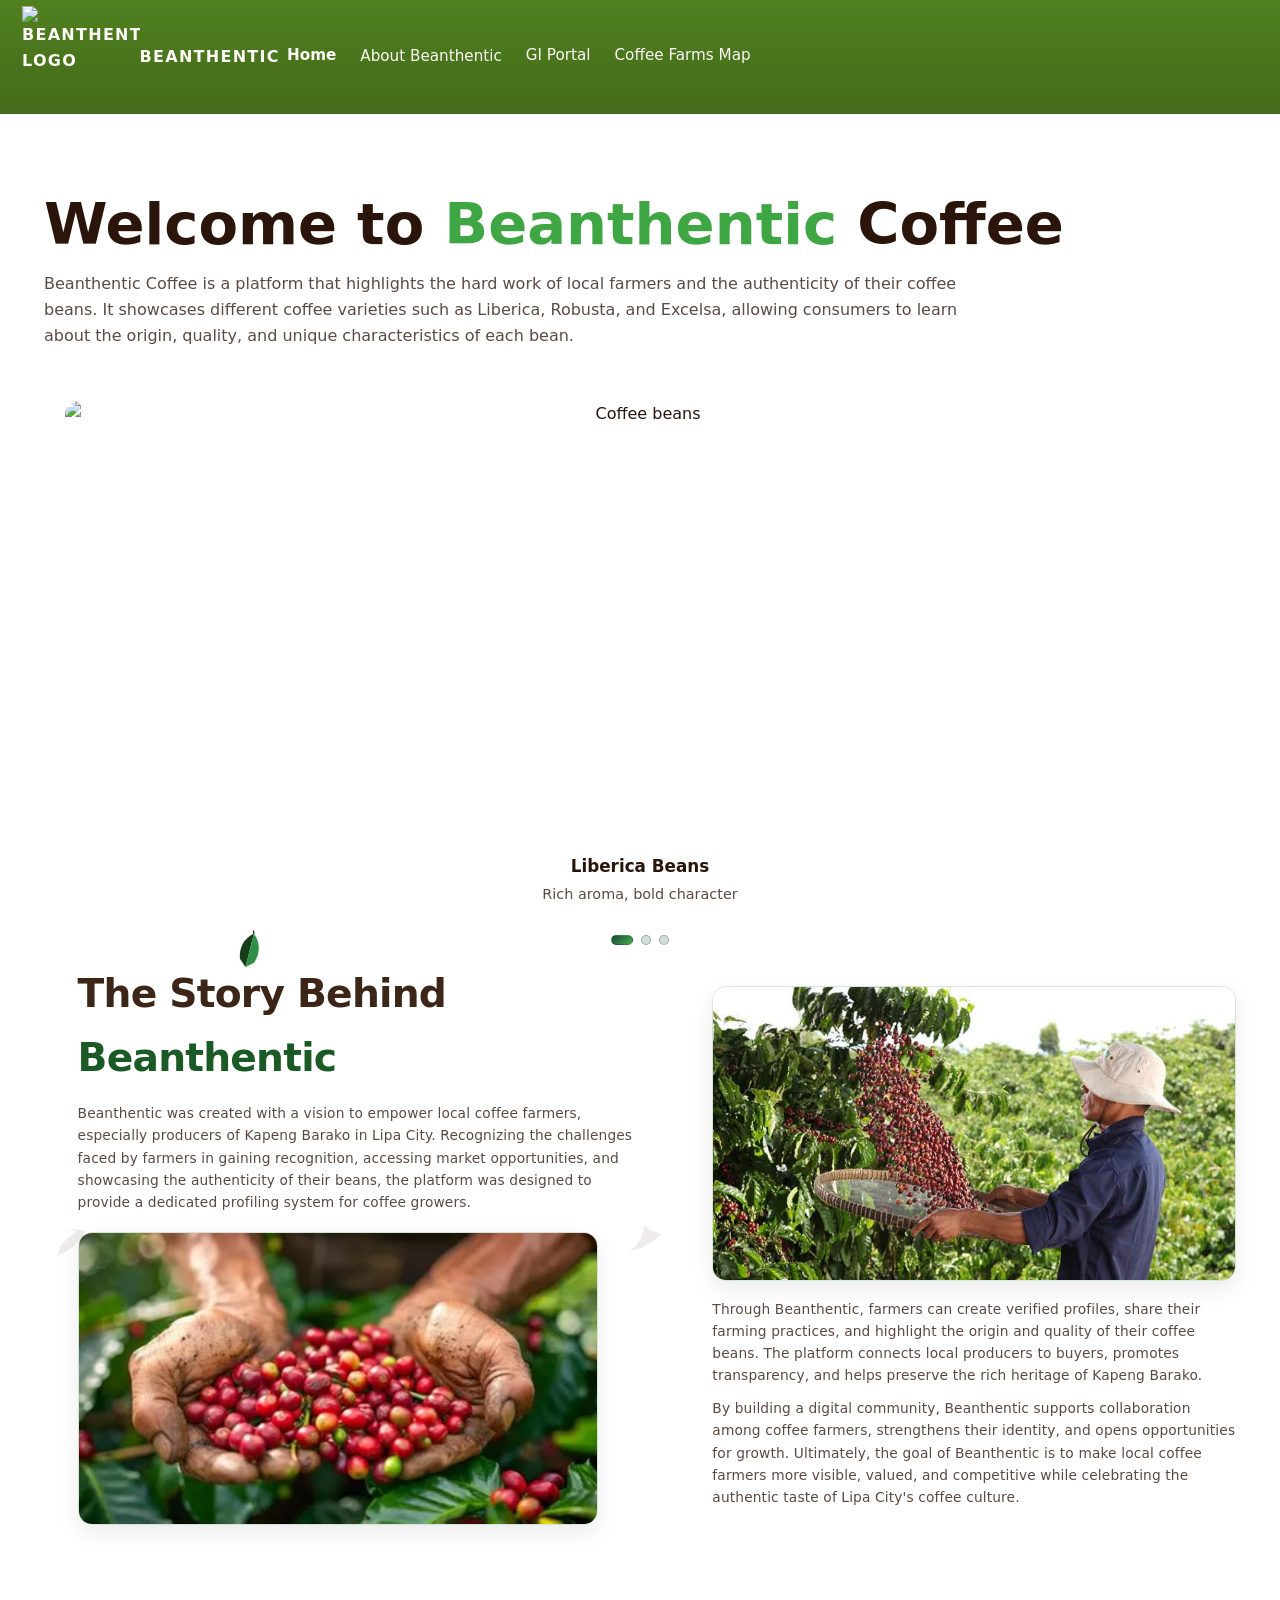
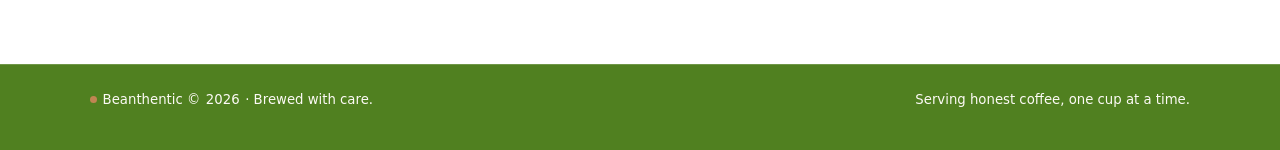
==== commit f57a3aae: "Added some pages and Fix features" ====
--- a/index.html
+++ b/index.html
@@ -37,7 +37,7 @@
       <a href="#home" class="logo" aria-label="Beanthentic home">
         <img
           class="logo-mark"
-          src="android-app/app/src/main/assets/beantHentic_logo.png"
+          src="android-app/app/src/main/assets/beanthentic_logo.png"
           alt="Beanthentic logo"
         />
         <span>BEANTHENTIC</span>
--- a/android-app/app/src/main/assets/css/layout.css
+++ b/android-app/app/src/main/assets/css/layout.css
@@ -28,7 +28,7 @@
   margin: 0;
   box-sizing: border-box;
   /* Burger + logo flush left; only safe-area / minimal inset on the left edge. */
-  padding: 0.55rem 1.25rem 0.55rem max(0.2rem, env(safe-area-inset-left, 0px));
+  padding: 0.32rem 1.1rem 0.32rem max(0.2rem, env(safe-area-inset-left, 0px));
   display: grid;
   grid-template-columns: auto auto minmax(0, 1fr);
   align-items: center;
@@ -81,8 +81,8 @@
 }
 
 .logo-mark {
-  width: 148px;
-  height: 126px;
+  width: 118px;
+  height: 100px;
   object-fit: contain;
   object-position: center center;
   display: block;
@@ -203,7 +203,7 @@
 
 @media (min-width: 901px) {
   .nav {
-    padding: 0.6rem 1.5rem;
+    padding: 0.4rem 1.35rem;
   }
 
   .nav-menu-toggle {
@@ -241,8 +241,8 @@
   }
 
   .logo-mark {
-    width: 128px;
-    height: 108px;
+    width: 102px;
+    height: 86px;
   }
 
   .logo {
@@ -457,9 +457,22 @@
   min-width: 0;
 }
 
+/* History + varieties (Liberica/Robusta/Excelsa) — itinatago ang homepage hero; parang hiwalay na page */
+body.beanthentic-about-only #home {
+  display: none !important;
+}
+
+body.beanthentic-about-only #about-mission-vision {
+  scroll-margin-top: 0.5rem;
+}
+
+body.beanthentic-about-only .about-topic[id] {
+  scroll-margin-top: 0.75rem;
+}
+
 .home-sidebar {
   position: sticky;
-  top: 60px;
+  top: 52px;
   width: auto;
   transform: none;
   pointer-events: auto;
@@ -586,9 +599,9 @@
 /* Header burger — opens menu (Social, Privacy, account) */
 .header-burger-btn {
   display: inline-flex;
-  width: 44px;
-  height: 44px;
-  border-radius: 12px;
+  width: 40px;
+  height: 40px;
+  border-radius: 10px;
   border: 1px solid rgba(253, 250, 246, 0.35);
   background: rgba(255, 255, 255, 0.1);
   cursor: pointer;
@@ -607,6 +620,47 @@
   background: rgba(255, 255, 255, 0.18);
 }
 
+.header-burger-btn:active {
+  background: rgba(255, 255, 255, 0.22);
+  transform: scale(0.97);
+}
+
+.header-burger-btn:focus {
+  outline: none;
+}
+
+.header-burger-btn:focus-visible {
+  outline: 2px solid rgba(253, 250, 246, 0.95);
+  outline-offset: 2px;
+}
+
+/* Menu open — keeps burger visually “selected” in brand brown */
+body.header-drawer-open .header-burger-btn,
+.header-burger-btn[aria-expanded="true"] {
+  background: linear-gradient(155deg, #a8643c 0%, #7a4428 45%, #5c341f 100%);
+  border-color: rgba(253, 250, 246, 0.55);
+  box-shadow:
+    inset 0 1px 0 rgba(255, 255, 255, 0.18),
+    0 4px 12px rgba(60, 30, 14, 0.35);
+  color: var(--navbar-fg);
+}
+
+body.header-drawer-open .header-burger-btn:hover,
+.header-burger-btn[aria-expanded="true"]:hover {
+  background: linear-gradient(155deg, #b26e45 0%, #844d2e 45%, #683a22 100%);
+}
+
+body.header-drawer-open .header-burger-btn:active,
+.header-burger-btn[aria-expanded="true"]:active {
+  background: linear-gradient(155deg, #8f5634 0%, #6b3d24 100%);
+  transform: scale(0.97);
+}
+
+body.header-drawer-open .header-burger-btn:focus-visible,
+.header-burger-btn[aria-expanded="true"]:focus-visible {
+  outline-color: rgba(253, 250, 246, 0.95);
+}
+
 .header-burger-line {
   display: block;
   width: 20px;
@@ -618,14 +672,14 @@
 .header-account-snippet {
   display: none;
   align-items: center;
-  gap: 0.35rem;
+  gap: 0.28rem;
   max-width: min(42vw, 9.5rem);
-  padding: 0.2rem 0.5rem 0.2rem 0.35rem;
+  padding: 0.12rem 0.42rem 0.12rem 0.3rem;
   border-radius: 999px;
   background: rgba(255, 255, 255, 0.12);
   border: 1px solid rgba(253, 250, 246, 0.28);
   color: var(--navbar-fg);
-  font-size: 0.72rem;
+  font-size: 0.68rem;
   font-weight: 600;
   line-height: 1.2;
 }
@@ -635,8 +689,8 @@
 }
 
 .header-account-avatar {
-  width: 26px;
-  height: 26px;
+  width: 24px;
+  height: 24px;
   border-radius: 999px;
   background: rgba(253, 250, 246, 0.95);
   color: #3a621f;
@@ -647,8 +701,8 @@
 }
 
 .header-account-avatar svg {
-  width: 14px;
-  height: 14px;
+  width: 13px;
+  height: 13px;
 }
 
 .header-account-name {
@@ -701,6 +755,8 @@
   flex-direction: column;
   padding: calc(0.75rem + env(safe-area-inset-top, 0px)) 0 1rem;
   border-right: 1px solid rgba(46, 111, 28, 0.12);
+  /* Avoid body tap-highlight reading as brown / muddy on gray panel */
+  -webkit-tap-highlight-color: transparent;
 }
 
 .header-nav-drawer.is-open .header-nav-drawer-panel {
@@ -761,18 +817,91 @@
   display: flex;
   align-items: center;
   gap: 0.65rem;
-  padding: 0.7rem 0.65rem;
-  border-radius: 10px;
+  padding: 0.75rem 0.85rem;
+  margin-left: 0.15rem;
+  margin-right: 0.15rem;
+  border-radius: 14px;
   text-decoration: none;
   color: #5a6160;
   font-size: 0.95rem;
   font-weight: 600;
-  transition: background 0.15s ease, color 0.15s ease;
+  transition:
+    background 0.18s ease,
+    color 0.18s ease,
+    box-shadow 0.18s ease,
+    transform 0.12s ease;
+  -webkit-tap-highlight-color: transparent;
 }
 
 .header-drawer-link:hover {
-  background: rgba(46, 111, 28, 0.08);
-  color: #2e3d2c;
+  background: rgba(155, 99, 67, 0.12);
+  color: #4a3224;
+}
+
+.header-drawer-link:hover .header-drawer-icon {
+  color: #6d4a36;
+}
+
+/* Pinindot — solid terracotta + puting label/icon tulad ng reference */
+.header-drawer-link:active {
+  background: linear-gradient(180deg, #a86d4a 0%, #9b6343 38%, #865336 100%);
+  color: #fff;
+  font-weight: 700;
+  border: none;
+  box-shadow:
+    0 2px 0 rgba(255, 255, 255, 0.12) inset,
+    0 6px 16px rgba(60, 34, 18, 0.32);
+  transform: scale(0.985);
+}
+
+.header-drawer-link:active .header-drawer-icon {
+  color: #fff;
+}
+
+.header-drawer-link:focus {
+  outline: none;
+}
+
+.header-drawer-link:focus-visible {
+  outline: 2px solid rgba(155, 99, 67, 0.65);
+  outline-offset: 2px;
+}
+
+/* Current route — same solid brown card look (selected) */
+.header-drawer-link[aria-current="page"] {
+  background: linear-gradient(180deg, #a86d4a 0%, #9b6343 35%, #80482f 100%);
+  color: #fff;
+  font-weight: 700;
+  border: none;
+  box-shadow:
+    0 2px 0 rgba(255, 255, 255, 0.1) inset,
+    0 5px 14px rgba(60, 34, 18, 0.28);
+}
+
+.header-drawer-link[aria-current="page"] .header-drawer-icon {
+  color: #fff;
+}
+
+.header-drawer-link[aria-current="page"]:hover {
+  background: linear-gradient(180deg, #b27854 0%, #a06a45 40%, #8d5438 100%);
+  color: #fff;
+}
+
+.header-drawer-link[aria-current="page"]:hover .header-drawer-icon {
+  color: #fff;
+}
+
+.header-drawer-link[aria-current="page"]:active {
+  background: linear-gradient(180deg, #945e3f 0%, #7a4a33 100%);
+  color: #fff;
+  box-shadow:
+    0 2px 0 rgba(255, 255, 255, 0.08) inset,
+    0 4px 12px rgba(50, 28, 14, 0.34);
+  transform: scale(0.985);
+}
+
+.header-drawer-link[aria-current="page"]:active .header-drawer-icon {
+  color: #fff;
 }
 
 .header-drawer-icon {
@@ -795,21 +924,26 @@
   width: 100%;
   text-align: center;
   transition: background 0.15s ease;
+  -webkit-tap-highlight-color: transparent;
 }
 
 .header-drawer-signout:hover {
   background: rgba(160, 60, 50, 0.06);
 }
 
+.header-drawer-signout:active {
+  background: rgba(160, 60, 50, 0.1);
+}
+
 body.header-drawer-open {
   overflow: hidden;
 }
 
 .header-notifications-btn {
   display: inline-flex;
-  width: 44px;
-  height: 44px;
-  border-radius: 12px;
+  width: 40px;
+  height: 40px;
+  border-radius: 10px;
   border: 1px solid rgba(253, 250, 246, 0.35);
   background: rgba(255, 255, 255, 0.1);
   cursor: pointer;
@@ -827,12 +961,22 @@
 }
 
 .header-notifications-btn:active {
+  background: rgba(255, 255, 255, 0.22);
   transform: scale(0.96);
 }
 
+.header-notifications-btn:focus {
+  outline: none;
+}
+
+.header-notifications-btn:focus-visible {
+  outline: 2px solid rgba(253, 250, 246, 0.95);
+  outline-offset: 2px;
+}
+
 .header-notifications-btn .header-notifications-icon {
-  width: 22px;
-  height: 22px;
+  width: 20px;
+  height: 20px;
 }
 
 /* Toast from header notifications (ui.js) */
@@ -933,7 +1077,7 @@
   background: rgba(253, 250, 246, 0.98);
   border: 1px solid rgba(46, 111, 28, 0.14);
   box-shadow: 0 -4px 18px rgba(22, 38, 28, 0.1), 0 8px 24px rgba(22, 38, 28, 0.1);
-  max-height: min(36vh, 9rem);
+  max-height: min(50vh, 15rem);
   overflow: auto;
 }
 
@@ -963,6 +1107,61 @@
 .app-bottom-nav-about-item:focus-visible {
   background: rgba(46, 111, 28, 0.08);
   outline: none;
+}
+
+.app-bottom-nav-about-group {
+  display: flex;
+  flex-direction: column;
+}
+
+.app-bottom-nav-about-history-btn {
+  display: flex;
+  align-items: center;
+  justify-content: space-between;
+  gap: 0.5rem;
+  width: 100%;
+  margin: 0;
+  cursor: pointer;
+  background: transparent;
+  -webkit-tap-highlight-color: transparent;
+}
+
+.app-bottom-nav-about-history-btn:hover,
+.app-bottom-nav-about-history-btn:focus-visible {
+  background: rgba(46, 111, 28, 0.08);
+  outline: none;
+}
+
+.app-bottom-nav-history-chevron {
+  display: inline-block;
+  width: 0.4rem;
+  height: 0.4rem;
+  border-right: 2px solid currentColor;
+  border-bottom: 2px solid currentColor;
+  transform: rotate(45deg);
+  opacity: 0.55;
+  flex-shrink: 0;
+  margin-top: -0.15em;
+}
+
+.app-bottom-nav-about-history-btn[aria-expanded="true"] .app-bottom-nav-history-chevron {
+  transform: rotate(-135deg);
+  margin-top: 0.1em;
+}
+
+.app-bottom-nav-history-submenu {
+  background: rgba(46, 111, 28, 0.035);
+  border-bottom: 1px solid rgba(46, 111, 28, 0.06);
+}
+
+.app-bottom-nav-history-submenu[hidden] {
+  display: none !important;
+}
+
+.app-bottom-nav-about-item--nested {
+  padding-left: 1.35rem !important;
+  font-size: 0.78rem;
+  font-weight: 600;
 }
 
 @media (min-width: 901px) {
--- a/android-app/app/src/main/assets/css/components.css
+++ b/android-app/app/src/main/assets/css/components.css
@@ -576,18 +576,24 @@
 .about-pill {
   display: inline-flex;
   align-items: center;
-  gap: 0.4rem;
-  padding: 0.15rem 0.65rem 0.2rem 0.35rem;
+  justify-content: center;
+  gap: 0.45rem;
+  padding: 0.22rem 0.85rem 0.26rem 0.55rem;
   border-radius: 999px;
   background: rgba(44, 26, 15, 0.9);
   color: #fbeee2;
-  font-size: 0.8rem;
-  margin-bottom: 0.9rem;
+  font-size: 0.95rem;
+  font-weight: 650;
+  letter-spacing: 0.02em;
+  margin: 0 auto 1rem;
+  width: fit-content;
+  max-width: 100%;
 }
 
 .about-pill-dot {
-  width: 9px;
-  height: 9px;
+  width: 11px;
+  height: 11px;
+  flex-shrink: 0;
   border-radius: 999px;
   background: radial-gradient(circle at 30% 30%, #ffe7c2, #f3a456);
 }
@@ -798,7 +804,7 @@
   border: 1px solid rgba(20, 117, 57, 0.18);
   padding: 0.85rem 0.75rem;
   position: sticky;
-  top: 86px;
+  top: 74px;
 }
 
 .about-menu-title {
@@ -887,6 +893,16 @@
   margin-bottom: 0.4rem;
 }
 
+/* Main title per tab (History, Liberica, Robusta, etc.) — gitna at mas malaki */
+.about-topic > h4:first-of-type {
+  text-align: center;
+  font-size: 1.35rem;
+  font-weight: 750;
+  letter-spacing: 0.01em;
+  margin-bottom: 0.6rem;
+  line-height: 1.25;
+}
+
 .about-topic p:last-child {
   margin-bottom: 0;
 }
@@ -1017,19 +1033,537 @@
   margin-bottom: 1.5rem;
 }
 
-/* News page (certificate / updates) */
-.news-main {
+/* Social page (menu → list of official links) */
+body.social-page .social-page-card {
+  max-width: 26rem;
+}
+
+.social-page-list {
+  list-style: none;
+  margin: 0;
+  padding: 0;
+  display: flex;
+  flex-direction: column;
+  gap: 0.75rem;
+}
+
+.social-page-link {
+  display: flex;
+  align-items: center;
+  gap: 0.9rem;
+  padding: 0.95rem 1.05rem;
+  border-radius: 14px;
+  background: #fdfcfa;
+  border: 1px solid rgba(46, 111, 28, 0.14);
+  text-decoration: none !important;
+  color: #24422d !important;
+  transition: background 0.15s ease, border-color 0.15s ease;
+  -webkit-tap-highlight-color: transparent;
+}
+
+.social-page-link:hover,
+.social-page-link:focus-visible {
+  background: rgba(46, 111, 28, 0.06);
+  border-color: rgba(46, 111, 28, 0.22);
+  outline: none;
+}
+
+.social-page-link-icon {
+  flex-shrink: 0;
+  width: 2.5rem;
+  height: 2.5rem;
+  border-radius: 12px;
+  display: inline-flex;
+  align-items: center;
+  justify-content: center;
+  background: rgba(24, 119, 242, 0.12);
+  color: #1877f2;
+}
+
+.social-page-link-text {
+  display: flex;
+  flex-direction: column;
   align-items: flex-start;
-  padding-top: 1.25rem;
-}
-
-.news-card {
-  max-width: 44rem;
+  gap: 0.15rem;
+  min-width: 0;
+}
+
+.social-page-link-title {
+  font-weight: 750;
+  font-size: 1rem;
+  letter-spacing: 0.01em;
+}
+
+.social-page-link-sub {
+  font-size: 0.8rem;
+  font-weight: 550;
+  color: #6b5c52;
+}
+
+.social-page-note {
+  margin: 1.15rem 0 0;
+  font-size: 0.82rem;
+  color: #8a7a6e;
+}
+
+.social-page-back {
+  margin: 1.25rem 0 0;
+}
+
+/* Account page — portfolio-style profile */
+body.account-portfolio-page {
+  background: linear-gradient(180deg, #f4f7f4 0%, #faf8f5 38%, #ffffff 100%);
+}
+
+/* Profile scrolls under this bar + drawer; stops card/avatar painting over logo & burger */
+body.account-portfolio-page header {
+  z-index: 120;
+}
+
+body.account-portfolio-page .account-portfolio-main {
+  position: relative;
+  z-index: 0;
+}
+
+.account-portfolio-main {
+  /* Extra space: bottom tab bar + GI tab used to stick up (-16px) — avoid overlap / “lumulusot” */
+  min-height: calc(100vh - 7rem);
+  padding: 1.25rem max(1rem, env(safe-area-inset-left))
+    calc(4.5rem + env(safe-area-inset-bottom, 0px) + 20px) max(1rem, env(safe-area-inset-right));
+  box-sizing: border-box;
+}
+
+.account-portfolio {
+  max-width: 520px;
+  margin: 0 auto;
+  background: #ffffff;
+  border-radius: 20px;
+  overflow: hidden;
+  border: 1px solid rgba(46, 111, 28, 0.12);
+  box-shadow:
+    0 4px 24px rgba(22, 38, 28, 0.06),
+    0 18px 48px rgba(46, 111, 28, 0.1);
+}
+
+.account-portfolio-hero {
+  text-align: center;
+  padding: 2rem 1.5rem 1.75rem;
+  background: linear-gradient(145deg, #1a5c34 0%, #2e8f4a 42%, #3d7a32 100%);
+  color: #fdfaf6;
+  position: relative;
+  overflow: hidden;
+}
+
+.account-portfolio-hero::after {
+  content: "";
+  position: absolute;
+  left: 0;
+  right: 0;
+  bottom: 0;
+  height: 48px;
+  background: linear-gradient(180deg, transparent, rgba(255, 255, 255, 0.12));
+  pointer-events: none;
+}
+
+.account-portfolio-avatar {
+  width: 5.5rem;
+  height: 5.5rem;
+  margin: 0 auto 1rem;
+  border-radius: 50%;
+  background: linear-gradient(135deg, rgba(253, 250, 246, 0.95), rgba(227, 245, 232, 0.92));
+  border: 3px solid rgba(255, 255, 255, 0.45);
+  /* Shadow mostly below — avoids a “white arc” reading as leakage above the hero */
+  box-shadow: 0 5px 16px rgba(0, 0, 0, 0.14);
+  display: flex;
+  align-items: center;
+  justify-content: center;
+  position: relative;
+  z-index: 1;
+}
+
+.account-portfolio-avatar-initials {
+  font-size: 1.65rem;
+  font-weight: 750;
+  letter-spacing: 0.04em;
+  color: #1f4d2e;
+}
+
+.account-portfolio-kicker {
+  margin: 0 0 0.35rem;
+  font-size: 0.68rem;
+  font-weight: 650;
+  text-transform: uppercase;
+  letter-spacing: 0.18em;
+  opacity: 0.88;
+  position: relative;
+  z-index: 1;
+}
+
+.account-portfolio-name {
+  margin: 0 0 0.4rem;
+  font-size: 1.65rem;
+  font-weight: 750;
+  line-height: 1.2;
+  letter-spacing: 0.01em;
+  position: relative;
+  z-index: 1;
+}
+
+.account-portfolio-tagline {
+  margin: 0;
+  font-size: 0.92rem;
+  opacity: 0.92;
+  word-break: break-word;
+  position: relative;
+  z-index: 1;
+}
+
+.account-portfolio-body {
+  padding: 1.5rem 1.35rem 1.75rem;
+}
+
+.account-portfolio-section {
+  margin-bottom: 1.35rem;
+}
+
+.account-portfolio-section:last-of-type {
+  margin-bottom: 0;
+}
+
+.account-portfolio-section-title {
+  margin: 0 0 0.5rem;
+  font-size: 0.72rem;
+  font-weight: 700;
+  text-transform: uppercase;
+  letter-spacing: 0.14em;
+  color: #6b7a66;
+}
+
+.account-portfolio-bio {
+  margin: 0;
+  font-size: 0.95rem;
+  line-height: 1.55;
+  color: #4a433c;
+}
+
+.account-portfolio-stats {
+  display: grid;
+  grid-template-columns: 1fr 1fr;
+  gap: 0.75rem;
+  margin-bottom: 1.35rem;
+}
+
+.account-portfolio-stat {
+  padding: 0.9rem 1rem;
+  border-radius: 14px;
+  background: linear-gradient(135deg, rgba(80, 128, 50, 0.07), rgba(46, 111, 28, 0.04));
+  border: 1px solid rgba(46, 111, 28, 0.1);
+}
+
+.account-portfolio-stat-label {
+  display: block;
+  font-size: 0.68rem;
+  font-weight: 650;
+  text-transform: uppercase;
+  letter-spacing: 0.1em;
+  color: #6b7568;
+  margin-bottom: 0.35rem;
+}
+
+.account-portfolio-stat-value {
+  font-size: 0.98rem;
+  font-weight: 700;
+  color: #24422d;
+}
+
+.account-portfolio-stat-value--accent {
+  color: #2a7a3d;
+}
+
+.account-portfolio-dl {
+  margin: 0;
+}
+
+.account-portfolio-dl > div {
+  display: flex;
+  flex-wrap: wrap;
+  align-items: baseline;
+  gap: 0.35rem 0.75rem;
+  padding: 0.75rem 0.9rem;
+  border-radius: 12px;
+  background: rgba(253, 250, 246, 0.95);
+  border: 1px solid rgba(198, 157, 125, 0.28);
+}
+
+.account-portfolio-dl dt {
+  margin: 0;
+  font-size: 0.78rem;
+  font-weight: 700;
+  text-transform: uppercase;
+  letter-spacing: 0.08em;
+  color: #8a7667;
+}
+
+.account-portfolio-dl dd {
+  margin: 0;
+  font-size: 0.95rem;
+  color: #2c241c;
+  word-break: break-all;
+}
+
+.account-portfolio-quick {
+  display: grid;
+  grid-template-columns: repeat(2, minmax(0, 1fr));
+  gap: 0.65rem;
+  margin-bottom: 1.5rem;
+}
+
+.account-portfolio-tile {
+  display: flex;
+  flex-direction: column;
+  align-items: center;
+  justify-content: center;
+  gap: 0.45rem;
+  padding: 0.95rem 0.6rem;
+  border-radius: 14px;
+  text-decoration: none !important;
+  color: #24422d !important;
+  background: #fdfcfa;
+  border: 1px solid rgba(46, 111, 28, 0.14);
+  transition: background 0.15s ease, border-color 0.15s ease, transform 0.12s ease;
+  -webkit-tap-highlight-color: transparent;
+}
+
+.account-portfolio-tile:hover,
+.account-portfolio-tile:focus-visible {
+  background: rgba(46, 111, 28, 0.06);
+  border-color: rgba(46, 111, 28, 0.22);
+  outline: none;
+}
+
+.account-portfolio-tile:active {
+  transform: scale(0.98);
+}
+
+.account-portfolio-tile-icon {
+  width: 1.65rem;
+  height: 1.65rem;
+  color: #3a7d35;
+}
+
+.account-portfolio-tile-icon svg {
+  width: 100%;
+  height: 100%;
+  display: block;
+}
+
+.account-portfolio-tile-label {
+  font-size: 0.78rem;
+  font-weight: 700;
+  text-align: center;
+  letter-spacing: 0.02em;
+}
+
+.account-portfolio-actions {
+  display: flex;
+  flex-direction: column;
+  align-items: center;
+  gap: 0.85rem;
+  padding-top: 0.25rem;
+}
+
+.account-portfolio-signout {
+  width: 100%;
+  max-width: 280px;
+  padding: 0.75rem 1.25rem;
+  font-weight: 650;
+}
+
+.account-portfolio-back-link {
+  font-size: 0.88rem;
+  font-weight: 600;
+  color: #2d6b38 !important;
+  text-decoration: none !important;
+}
+
+.account-portfolio-back-link:hover,
+.account-portfolio-back-link:focus-visible {
+  text-decoration: underline !important;
+  outline: none;
+}
+
+@media (min-width: 480px) {
+  .account-portfolio-quick {
+    grid-template-columns: repeat(4, minmax(0, 1fr));
+  }
+
+  .account-portfolio-name {
+    font-size: 1.85rem;
+  }
+}
+
+/* Account: shortcuts stay 2×2 so they don’t read as a second bottom nav */
+body.account-portfolio-page .account-portfolio-quick {
+  grid-template-columns: repeat(2, minmax(0, 1fr));
+}
+
+@media (min-width: 480px) {
+  body.account-portfolio-page .account-portfolio-quick {
+    grid-template-columns: repeat(2, minmax(0, 1fr));
+  }
+}
+
+/* Account: GI “raised” tab uses negative margin globally — here it looked like UI leaking into the profile */
+body.account-portfolio-page .app-bottom-nav {
+  background: #faf8f5;
+  backdrop-filter: none;
+  -webkit-backdrop-filter: none;
+  box-shadow: 0 -4px 20px rgba(22, 38, 28, 0.07);
+}
+
+body.account-portfolio-page .app-bottom-nav-link--featured {
+  margin-top: 0;
+}
+
+@media (min-width: 901px) {
+  .account-portfolio-main {
+    padding-bottom: calc(5.25rem + env(safe-area-inset-bottom, 0px) + 12px);
+  }
+}
+
+/* News page — GI Portal–style shell + static certificate preview (no PDF iframe / no inner scroll) */
+body.news-portal-page {
+  background: #f3f4f6;
+}
+
+.news-portal-container {
+  max-width: 1200px;
+  margin: 0 auto;
+  padding-left: max(18px, env(safe-area-inset-left));
+  padding-right: max(18px, env(safe-area-inset-right));
+}
+
+.news-portal-hero {
+  background: linear-gradient(135deg, #147539 0%, #0f5a2c 100%);
+  color: #fff;
+  padding: 1rem 0.9rem 1.1rem;
+  position: relative;
+  overflow: hidden;
+  /* Mas malawak na inset — hindi dikit sa header at gilid */
+  margin-top: 0.9rem;
+  margin-bottom: 0.4rem;
+  margin-left: max(1.125rem, calc(env(safe-area-inset-left, 0px) + 12px));
+  margin-right: max(1.125rem, calc(env(safe-area-inset-right, 0px) + 12px));
+  border-radius: 20px;
+  box-shadow:
+    0 2px 0 rgba(255, 255, 255, 0.06) inset,
+    0 8px 24px rgba(15, 42, 20, 0.16);
+}
+
+.news-portal-hero .news-portal-container {
+  padding-left: max(12px, calc(env(safe-area-inset-left, 0px) + 4px));
+  padding-right: max(12px, calc(env(safe-area-inset-right, 0px) + 4px));
+}
+
+.news-portal-hero::before {
+  content: '';
+  position: absolute;
+  inset: 0;
+  border-radius: inherit;
+  background: url('data:image/svg+xml,<svg xmlns="http://www.w3.org/2000/svg" viewBox="0 0 100 100"><defs><pattern id="g" width="100" height="100" patternUnits="userSpaceOnUse"><circle cx="25" cy="25" r="1" fill="rgba(255,255,255,0.04)"/><circle cx="75" cy="75" r="1" fill="rgba(255,255,255,0.04)"/></pattern></defs><rect width="100" height="100" fill="url(%23g)"/></svg>');
+  opacity: 0.12;
+  pointer-events: none;
+}
+
+.news-portal-hero-inner {
+  position: relative;
+  z-index: 1;
+  text-align: center;
+}
+
+.news-portal-hero-icon {
+  display: flex;
+  justify-content: center;
+  margin-bottom: 0.3rem;
+  color: #b8e8c4;
+}
+
+.news-portal-hero-icon svg {
+  width: 30px;
+  height: 30px;
+}
+
+.news-portal-hero-title {
+  font-size: clamp(1.08rem, 2.9vw, 1.32rem);
+  font-weight: 700;
+  margin: 0;
+  text-shadow: 0 2px 4px rgba(0, 0, 0, 0.1);
+  letter-spacing: -0.02em;
+  line-height: 1.25;
+}
+
+.news-portal-main {
+  padding: 1rem 0 2.5rem;
+  flex: 1;
+}
+
+.news-portal-back {
+  display: inline-flex;
+  align-items: center;
+  gap: 0.45rem;
+  color: #147539;
+  text-decoration: none;
+  font-weight: 500;
+  font-size: 0.9375rem;
+  margin-bottom: 1.25rem;
+  transition: color 0.2s ease, transform 0.2s ease;
+}
+
+.news-portal-back:hover {
+  color: #0f5a2c;
+  transform: translateX(-3px);
+}
+
+.news-portal-lead {
+  font-size: 0.9375rem;
+  color: #4b5563;
+  line-height: 1.55;
+  max-width: 52rem;
+  margin: 0 0 1.5rem;
 }
 
 .news-cert-figure {
-  margin: 1.35rem 0 0;
+  margin: 0;
   padding: 0;
+}
+
+.news-cert-figure--static {
+  margin-top: 0.25rem;
+}
+
+/* Single visible preview: scales to viewport height — no iframe scrollbars */
+.news-cert-img-viewport {
+  display: flex;
+  align-items: center;
+  justify-content: center;
+  width: 100%;
+  max-width: 42rem;
+  margin: 0 auto;
+  max-height: min(72vh, 820px);
+  overflow: hidden;
+  background: #fff;
+  border-radius: 14px;
+  border: 1px solid rgba(20, 117, 57, 0.14);
+  box-shadow: 0 10px 32px rgba(17, 24, 39, 0.08);
+}
+
+.news-cert-img-viewport img {
+  display: block;
+  width: auto;
+  height: auto;
+  max-width: 100%;
+  max-height: min(72vh, 820px);
+  object-fit: contain;
 }
 
 .news-cert-img {
@@ -1044,8 +1578,8 @@
 }
 
 .news-cert-caption {
-  margin: 0.75rem auto 0;
-  max-width: 28rem;
+  margin: 0.85rem auto 0;
+  max-width: 40rem;
   font-size: 0.82rem;
   color: #6b574b;
   line-height: 1.55;
--- a/android-app/app/src/main/assets/css/responsive.css
+++ b/android-app/app/src/main/assets/css/responsive.css
@@ -61,8 +61,8 @@
   }
 
   .logo-mark {
-    width: 118px;
-    height: 100px;
+    width: 94px;
+    height: 80px;
   }
 
   .nav-toggle {
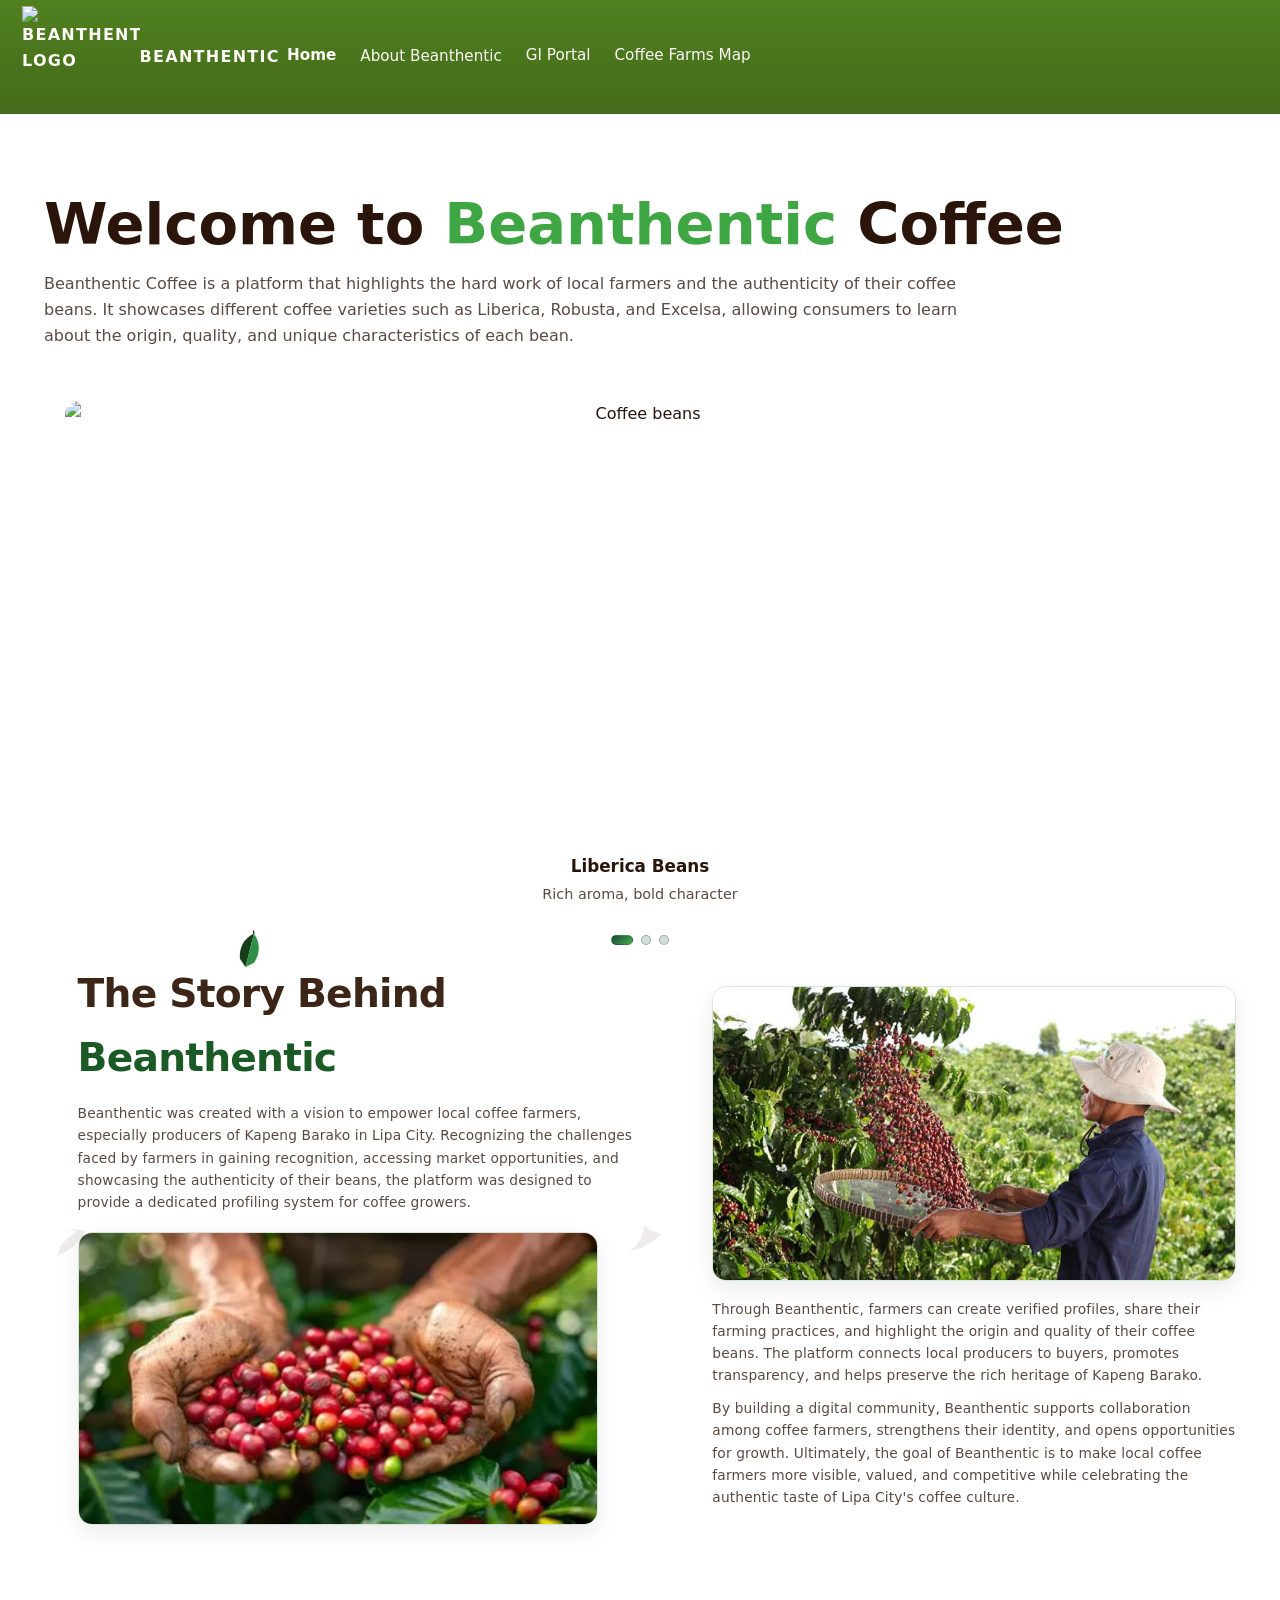
==== commit 9aa8f23a: "Removed footer" ====
--- a/index.html
+++ b/index.html
@@ -349,13 +349,6 @@
     </section>
   </main>
 
-  <footer>
-    <div class="footer-inner">
-      <span><span class="footer-dot"></span> Beanthentic &copy; <span id="year">2025</span> · Brewed with care.</span>
-      <span>Serving honest coffee, one cup at a time.</span>
-    </div>
-  </footer>
-
   <script src="android-app/app/src/main/assets/js/navigation.js"></script>
   <script src="android-app/app/src/main/assets/js/ui.js"></script>
 
--- a/android-app/app/src/main/assets/css/layout.css
+++ b/android-app/app/src/main/assets/css/layout.css
@@ -1,4 +1,4 @@
-/* Layout components - Header, Footer, Navigation */
+/* Layout components - Header, Navigation */
 
 :root {
   --beanthentic-green: #2e6f1c;
@@ -6,7 +6,7 @@
   --beanthentic-green-accent: #147539;
   --beanthentic-cream: #fdfaf6;
   --beanthentic-text: #1a1f16;
-  /* Top bar + footer bar — earthy moss green (~rgb(80,128,32) / #508020); light icons & footer text */
+  /* Top bar — earthy moss green (~rgb(80,128,32) / #508020); light icons */
   --navbar-bg: #508020;
   --navbar-bg-shade: #436b1a;
   --navbar-fg: #fdfaf6;
@@ -557,39 +557,6 @@
   opacity: 1;
   transform: translateY(0);
   pointer-events: auto;
-}
-
-/* Footer — same green family as navbar (image reference #508020) */
-footer {
-  margin-top: 3rem;
-  padding: 1.5rem max(1.5rem, env(safe-area-inset-left)) max(2.5rem, calc(1.5rem + env(safe-area-inset-bottom))) max(1.5rem, env(safe-area-inset-right));
-  border-top: 1px solid rgba(255, 255, 255, 0.18);
-  font-size: 0.83rem;
-  color: var(--navbar-fg);
-  background: var(--navbar-bg);
-}
-
-.footer-inner {
-  max-width: 1100px;
-  margin: 0 auto;
-  display: flex;
-  flex-wrap: wrap;
-  align-items: center;
-  justify-content: space-between;
-  gap: 0.6rem;
-}
-
-.footer-inner span {
-  display: inline-flex;
-  align-items: center;
-  gap: 0.35rem;
-}
-
-.footer-dot {
-  width: 7px;
-  height: 7px;
-  border-radius: 999px;
-  background: #c08552;
 }
 
 /* -------------------------------------------------------------------------- */
--- a/android-app/app/src/main/assets/css/responsive.css
+++ b/android-app/app/src/main/assets/css/responsive.css
@@ -133,10 +133,6 @@
     padding-top: 1.5rem;
   }
 
-  footer {
-    padding-inline: 1.1rem;
-  }
-
   .about-grid {
     padding-inline: 0;
   }
@@ -144,9 +140,4 @@
   .about-card {
     padding: 1rem;
   }
-
-  .footer-inner {
-    flex-direction: column;
-    align-items: flex-start;
-  }
 }
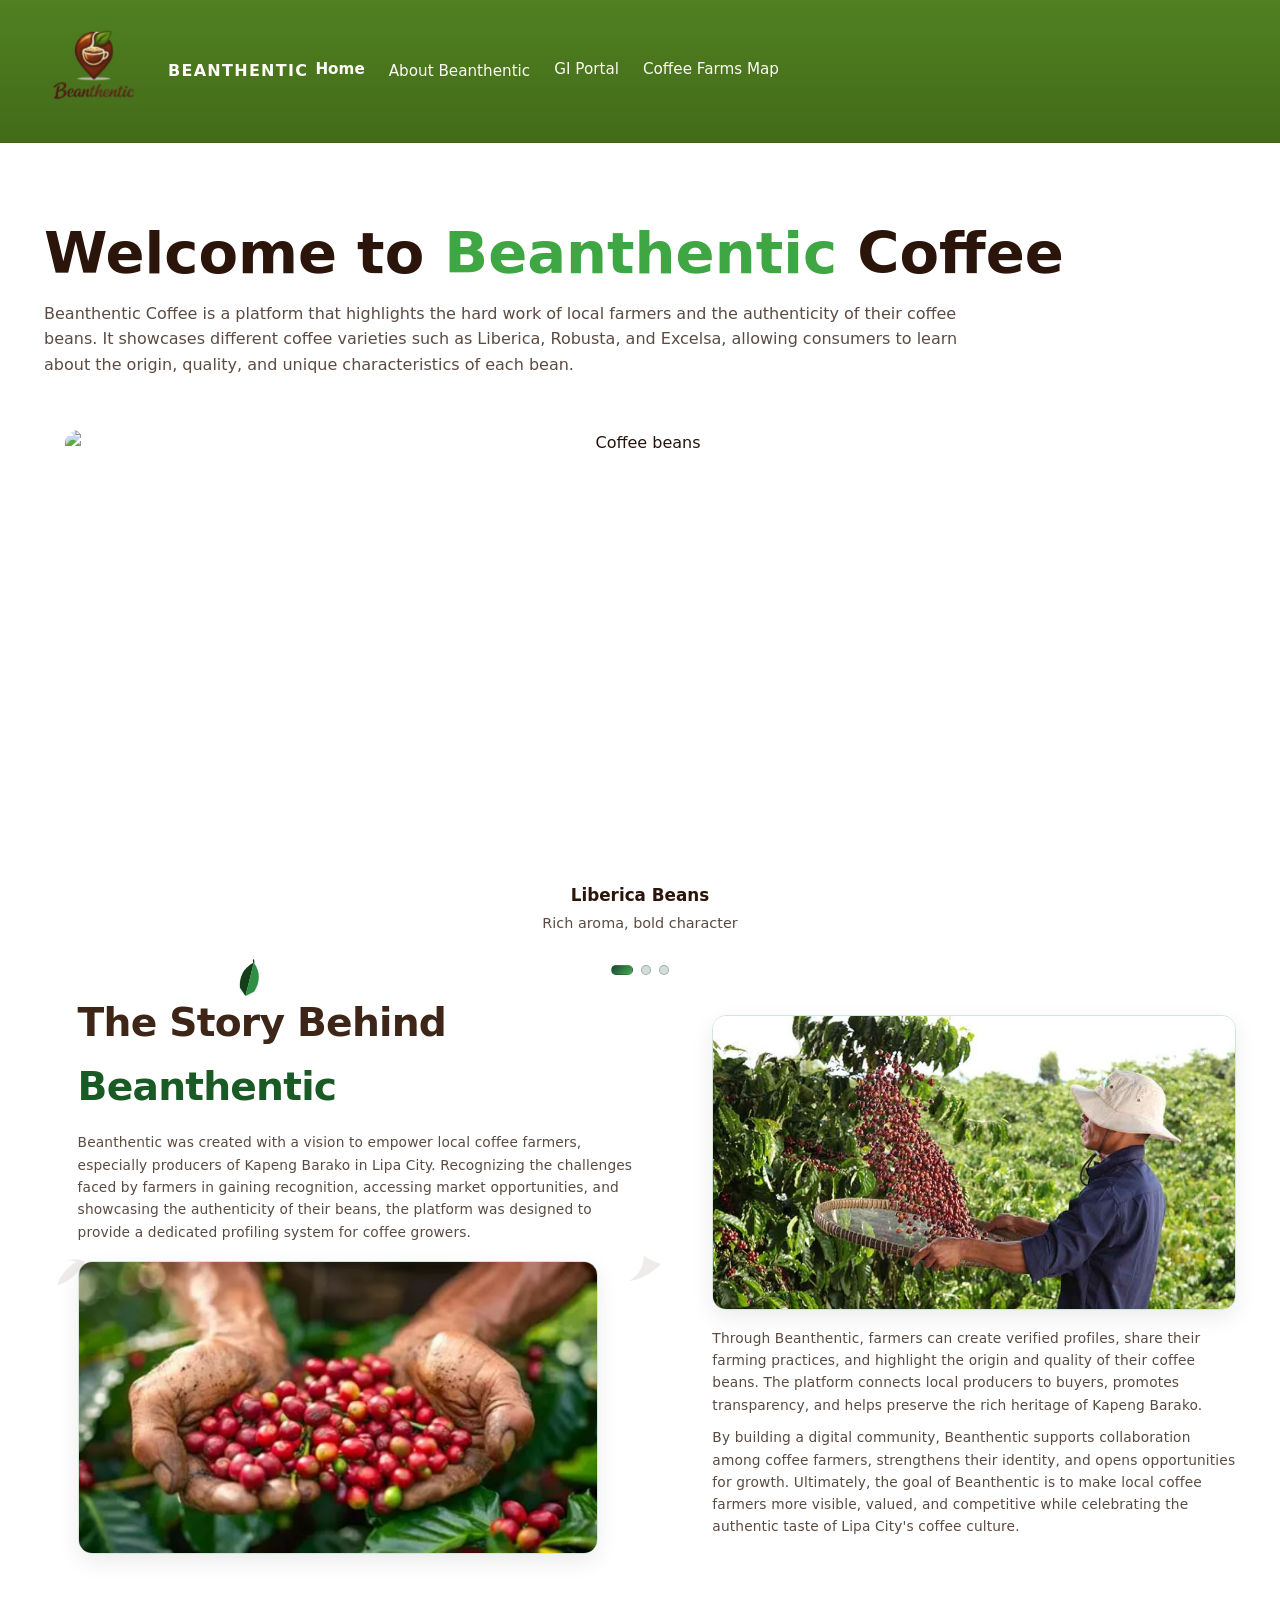
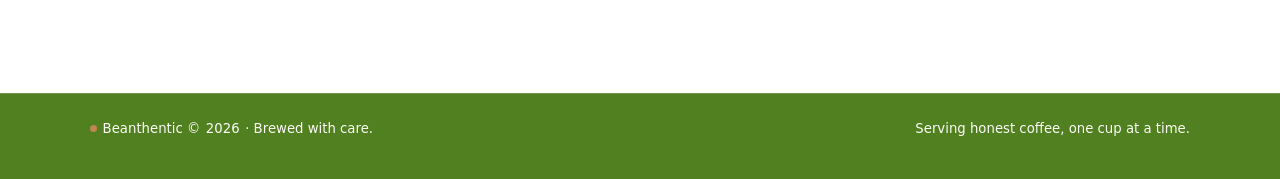
==== commit 3c6322d7: "Enhanced some features" ====
--- a/index.html
+++ b/index.html
@@ -37,7 +37,7 @@
       <a href="#home" class="logo" aria-label="Beanthentic home">
         <img
           class="logo-mark"
-          src="android-app/app/src/main/assets/beanthentic_logo.png"
+          src="android-app/app/src/main/assets/beantHentic_logo.png"
           alt="Beanthentic logo"
         />
         <span>BEANTHENTIC</span>
@@ -349,6 +349,13 @@
     </section>
   </main>
 
+  <footer>
+    <div class="footer-inner">
+      <span><span class="footer-dot"></span> Beanthentic &copy; <span id="year">2025</span> · Brewed with care.</span>
+      <span>Serving honest coffee, one cup at a time.</span>
+    </div>
+  </footer>
+
   <script src="android-app/app/src/main/assets/js/navigation.js"></script>
   <script src="android-app/app/src/main/assets/js/ui.js"></script>
 
--- a/android-app/app/src/main/assets/css/layout.css
+++ b/android-app/app/src/main/assets/css/layout.css
@@ -1,4 +1,4 @@
-/* Layout components - Header, Navigation */
+/* Layout components - Header, Footer, Navigation */
 
 :root {
   --beanthentic-green: #2e6f1c;
@@ -6,7 +6,7 @@
   --beanthentic-green-accent: #147539;
   --beanthentic-cream: #fdfaf6;
   --beanthentic-text: #1a1f16;
-  /* Top bar — earthy moss green (~rgb(80,128,32) / #508020); light icons */
+  /* Top bar + footer bar — earthy moss green (~rgb(80,128,32) / #508020); light icons & footer text */
   --navbar-bg: #508020;
   --navbar-bg-shade: #436b1a;
   --navbar-fg: #fdfaf6;
@@ -28,7 +28,7 @@
   margin: 0;
   box-sizing: border-box;
   /* Burger + logo flush left; only safe-area / minimal inset on the left edge. */
-  padding: 0.32rem 1.1rem 0.32rem max(0.2rem, env(safe-area-inset-left, 0px));
+  padding: 0.45rem 1.05rem 0.45rem max(0.2rem, env(safe-area-inset-left, 0px));
   display: grid;
   grid-template-columns: auto auto minmax(0, 1fr);
   align-items: center;
@@ -81,8 +81,8 @@
 }
 
 .logo-mark {
-  width: 118px;
-  height: 100px;
+  width: 148px;
+  height: 126px;
   object-fit: contain;
   object-position: center center;
   display: block;
@@ -135,7 +135,7 @@
   display: none;
   margin-left: auto;
   min-height: 48px;
-  padding: 0.65rem 1.35rem;
+  padding: 0.55rem 1.15rem;
   border: 2px solid rgba(253, 250, 246, 0.55);
   border-radius: 999px;
   background: rgba(253, 250, 246, 0.2);
@@ -168,9 +168,9 @@
   display: none;
   flex-direction: column;
   align-items: stretch;
-  gap: 0.35rem;
+  gap: 0.3rem;
   font-size: 0.95rem;
-  padding: 0.5rem 0 0.25rem;
+  padding: 0.4rem 0 0.18rem;
   margin: 0;
   list-style: none;
 }
@@ -203,7 +203,7 @@
 
 @media (min-width: 901px) {
   .nav {
-    padding: 0.4rem 1.35rem;
+    padding: 0.5rem 1.25rem;
   }
 
   .nav-menu-toggle {
@@ -236,13 +236,13 @@
     border: 1px solid rgba(255, 255, 255, 0.12);
     border-radius: 0 0 12px 12px;
     border-top: 1px solid rgba(0, 0, 0, 0.15);
-    padding: 0.65rem 0.85rem 0.75rem;
+    padding: 0.55rem 0.75rem 0.65rem;
     margin-top: 0;
   }
 
   .logo-mark {
-    width: 102px;
-    height: 86px;
+    width: 128px;
+    height: 108px;
   }
 
   .logo {
@@ -255,7 +255,7 @@
   }
 
   .nav-links > a {
-    padding: 0.55rem 0.4rem;
+    padding: 0.48rem 0.35rem;
     border-radius: 10px;
   }
 
@@ -400,20 +400,20 @@
 .dashboard-page header .nav {
   max-width: none;
   margin: 0;
-  padding-left: calc(260px + 1.5rem);
-  padding-right: 1.5rem;
+  padding-left: calc(260px + 1.25rem);
+  padding-right: 1.25rem;
   transition: padding-left 0.3s ease;
 }
 
 /* When the dashboard sidebar is collapsed, align navbar to the left */
 .dashboard-page.sidebar-collapsed header .nav {
-  padding-left: 1.5rem;
+  padding-left: 1.25rem;
 }
 
 @media (max-width: 768px) {
   .dashboard-page header .nav {
-    padding-left: 1.1rem;
-    padding-right: 1.1rem;
+    padding-left: 1rem;
+    padding-right: 1rem;
   }
 }
 
@@ -457,22 +457,9 @@
   min-width: 0;
 }
 
-/* History + varieties (Liberica/Robusta/Excelsa) — itinatago ang homepage hero; parang hiwalay na page */
-body.beanthentic-about-only #home {
-  display: none !important;
-}
-
-body.beanthentic-about-only #about-mission-vision {
-  scroll-margin-top: 0.5rem;
-}
-
-body.beanthentic-about-only .about-topic[id] {
-  scroll-margin-top: 0.75rem;
-}
-
 .home-sidebar {
   position: sticky;
-  top: 52px;
+  top: 60px;
   width: auto;
   transform: none;
   pointer-events: auto;
@@ -559,6 +546,39 @@
   pointer-events: auto;
 }
 
+/* Footer — same green family as navbar (image reference #508020) */
+footer {
+  margin-top: 3rem;
+  padding: 1.5rem max(1.5rem, env(safe-area-inset-left)) max(2.5rem, calc(1.5rem + env(safe-area-inset-bottom))) max(1.5rem, env(safe-area-inset-right));
+  border-top: 1px solid rgba(255, 255, 255, 0.18);
+  font-size: 0.83rem;
+  color: var(--navbar-fg);
+  background: var(--navbar-bg);
+}
+
+.footer-inner {
+  max-width: 1100px;
+  margin: 0 auto;
+  display: flex;
+  flex-wrap: wrap;
+  align-items: center;
+  justify-content: space-between;
+  gap: 0.6rem;
+}
+
+.footer-inner span {
+  display: inline-flex;
+  align-items: center;
+  gap: 0.35rem;
+}
+
+.footer-dot {
+  width: 7px;
+  height: 7px;
+  border-radius: 999px;
+  background: #c08552;
+}
+
 /* -------------------------------------------------------------------------- */
 /* App-style bottom navigation (use body.has-app-bottom-nav) */
 /* -------------------------------------------------------------------------- */
@@ -566,9 +586,9 @@
 /* Header burger — opens menu (Social, Privacy, account) */
 .header-burger-btn {
   display: inline-flex;
-  width: 40px;
-  height: 40px;
-  border-radius: 10px;
+  width: 44px;
+  height: 44px;
+  border-radius: 12px;
   border: 1px solid rgba(253, 250, 246, 0.35);
   background: rgba(255, 255, 255, 0.1);
   cursor: pointer;
@@ -587,47 +607,6 @@
   background: rgba(255, 255, 255, 0.18);
 }
 
-.header-burger-btn:active {
-  background: rgba(255, 255, 255, 0.22);
-  transform: scale(0.97);
-}
-
-.header-burger-btn:focus {
-  outline: none;
-}
-
-.header-burger-btn:focus-visible {
-  outline: 2px solid rgba(253, 250, 246, 0.95);
-  outline-offset: 2px;
-}
-
-/* Menu open — keeps burger visually “selected” in brand brown */
-body.header-drawer-open .header-burger-btn,
-.header-burger-btn[aria-expanded="true"] {
-  background: linear-gradient(155deg, #a8643c 0%, #7a4428 45%, #5c341f 100%);
-  border-color: rgba(253, 250, 246, 0.55);
-  box-shadow:
-    inset 0 1px 0 rgba(255, 255, 255, 0.18),
-    0 4px 12px rgba(60, 30, 14, 0.35);
-  color: var(--navbar-fg);
-}
-
-body.header-drawer-open .header-burger-btn:hover,
-.header-burger-btn[aria-expanded="true"]:hover {
-  background: linear-gradient(155deg, #b26e45 0%, #844d2e 45%, #683a22 100%);
-}
-
-body.header-drawer-open .header-burger-btn:active,
-.header-burger-btn[aria-expanded="true"]:active {
-  background: linear-gradient(155deg, #8f5634 0%, #6b3d24 100%);
-  transform: scale(0.97);
-}
-
-body.header-drawer-open .header-burger-btn:focus-visible,
-.header-burger-btn[aria-expanded="true"]:focus-visible {
-  outline-color: rgba(253, 250, 246, 0.95);
-}
-
 .header-burger-line {
   display: block;
   width: 20px;
@@ -639,14 +618,14 @@
 .header-account-snippet {
   display: none;
   align-items: center;
-  gap: 0.28rem;
+  gap: 0.35rem;
   max-width: min(42vw, 9.5rem);
-  padding: 0.12rem 0.42rem 0.12rem 0.3rem;
+  padding: 0.2rem 0.5rem 0.2rem 0.35rem;
   border-radius: 999px;
   background: rgba(255, 255, 255, 0.12);
   border: 1px solid rgba(253, 250, 246, 0.28);
   color: var(--navbar-fg);
-  font-size: 0.68rem;
+  font-size: 0.72rem;
   font-weight: 600;
   line-height: 1.2;
 }
@@ -656,8 +635,8 @@
 }
 
 .header-account-avatar {
-  width: 24px;
-  height: 24px;
+  width: 26px;
+  height: 26px;
   border-radius: 999px;
   background: rgba(253, 250, 246, 0.95);
   color: #3a621f;
@@ -668,8 +647,8 @@
 }
 
 .header-account-avatar svg {
-  width: 13px;
-  height: 13px;
+  width: 14px;
+  height: 14px;
 }
 
 .header-account-name {
@@ -722,8 +701,6 @@
   flex-direction: column;
   padding: calc(0.75rem + env(safe-area-inset-top, 0px)) 0 1rem;
   border-right: 1px solid rgba(46, 111, 28, 0.12);
-  /* Avoid body tap-highlight reading as brown / muddy on gray panel */
-  -webkit-tap-highlight-color: transparent;
 }
 
 .header-nav-drawer.is-open .header-nav-drawer-panel {
@@ -784,91 +761,18 @@
   display: flex;
   align-items: center;
   gap: 0.65rem;
-  padding: 0.75rem 0.85rem;
-  margin-left: 0.15rem;
-  margin-right: 0.15rem;
-  border-radius: 14px;
+  padding: 0.7rem 0.65rem;
+  border-radius: 10px;
   text-decoration: none;
   color: #5a6160;
   font-size: 0.95rem;
   font-weight: 600;
-  transition:
-    background 0.18s ease,
-    color 0.18s ease,
-    box-shadow 0.18s ease,
-    transform 0.12s ease;
-  -webkit-tap-highlight-color: transparent;
+  transition: background 0.15s ease, color 0.15s ease;
 }
 
 .header-drawer-link:hover {
-  background: rgba(155, 99, 67, 0.12);
-  color: #4a3224;
-}
-
-.header-drawer-link:hover .header-drawer-icon {
-  color: #6d4a36;
-}
-
-/* Pinindot — solid terracotta + puting label/icon tulad ng reference */
-.header-drawer-link:active {
-  background: linear-gradient(180deg, #a86d4a 0%, #9b6343 38%, #865336 100%);
-  color: #fff;
-  font-weight: 700;
-  border: none;
-  box-shadow:
-    0 2px 0 rgba(255, 255, 255, 0.12) inset,
-    0 6px 16px rgba(60, 34, 18, 0.32);
-  transform: scale(0.985);
-}
-
-.header-drawer-link:active .header-drawer-icon {
-  color: #fff;
-}
-
-.header-drawer-link:focus {
-  outline: none;
-}
-
-.header-drawer-link:focus-visible {
-  outline: 2px solid rgba(155, 99, 67, 0.65);
-  outline-offset: 2px;
-}
-
-/* Current route — same solid brown card look (selected) */
-.header-drawer-link[aria-current="page"] {
-  background: linear-gradient(180deg, #a86d4a 0%, #9b6343 35%, #80482f 100%);
-  color: #fff;
-  font-weight: 700;
-  border: none;
-  box-shadow:
-    0 2px 0 rgba(255, 255, 255, 0.1) inset,
-    0 5px 14px rgba(60, 34, 18, 0.28);
-}
-
-.header-drawer-link[aria-current="page"] .header-drawer-icon {
-  color: #fff;
-}
-
-.header-drawer-link[aria-current="page"]:hover {
-  background: linear-gradient(180deg, #b27854 0%, #a06a45 40%, #8d5438 100%);
-  color: #fff;
-}
-
-.header-drawer-link[aria-current="page"]:hover .header-drawer-icon {
-  color: #fff;
-}
-
-.header-drawer-link[aria-current="page"]:active {
-  background: linear-gradient(180deg, #945e3f 0%, #7a4a33 100%);
-  color: #fff;
-  box-shadow:
-    0 2px 0 rgba(255, 255, 255, 0.08) inset,
-    0 4px 12px rgba(50, 28, 14, 0.34);
-  transform: scale(0.985);
-}
-
-.header-drawer-link[aria-current="page"]:active .header-drawer-icon {
-  color: #fff;
+  background: rgba(46, 111, 28, 0.08);
+  color: #2e3d2c;
 }
 
 .header-drawer-icon {
@@ -891,26 +795,21 @@
   width: 100%;
   text-align: center;
   transition: background 0.15s ease;
-  -webkit-tap-highlight-color: transparent;
 }
 
 .header-drawer-signout:hover {
   background: rgba(160, 60, 50, 0.06);
 }
 
-.header-drawer-signout:active {
-  background: rgba(160, 60, 50, 0.1);
-}
-
 body.header-drawer-open {
   overflow: hidden;
 }
 
 .header-notifications-btn {
   display: inline-flex;
-  width: 40px;
-  height: 40px;
-  border-radius: 10px;
+  width: 44px;
+  height: 44px;
+  border-radius: 12px;
   border: 1px solid rgba(253, 250, 246, 0.35);
   background: rgba(255, 255, 255, 0.1);
   cursor: pointer;
@@ -928,22 +827,12 @@
 }
 
 .header-notifications-btn:active {
-  background: rgba(255, 255, 255, 0.22);
   transform: scale(0.96);
 }
 
-.header-notifications-btn:focus {
-  outline: none;
-}
-
-.header-notifications-btn:focus-visible {
-  outline: 2px solid rgba(253, 250, 246, 0.95);
-  outline-offset: 2px;
-}
-
 .header-notifications-btn .header-notifications-icon {
-  width: 20px;
-  height: 20px;
+  width: 22px;
+  height: 22px;
 }
 
 /* Toast from header notifications (ui.js) */
@@ -1001,7 +890,7 @@
   align-items: flex-end;
   justify-content: space-between;
   gap: 0.125rem;
-  padding: 0.35rem max(0.35rem, env(safe-area-inset-left)) 0.45rem max(0.35rem, env(safe-area-inset-right));
+  padding: 0.28rem max(0.35rem, env(safe-area-inset-left)) 0.38rem max(0.35rem, env(safe-area-inset-right));
   /* Let Map + Sign in stay above the raised GI tab so they stay visible/tappable */
   position: relative;
 }
@@ -1044,7 +933,7 @@
   background: rgba(253, 250, 246, 0.98);
   border: 1px solid rgba(46, 111, 28, 0.14);
   box-shadow: 0 -4px 18px rgba(22, 38, 28, 0.1), 0 8px 24px rgba(22, 38, 28, 0.1);
-  max-height: min(50vh, 15rem);
+  max-height: min(36vh, 9rem);
   overflow: auto;
 }
 
@@ -1076,61 +965,6 @@
   outline: none;
 }
 
-.app-bottom-nav-about-group {
-  display: flex;
-  flex-direction: column;
-}
-
-.app-bottom-nav-about-history-btn {
-  display: flex;
-  align-items: center;
-  justify-content: space-between;
-  gap: 0.5rem;
-  width: 100%;
-  margin: 0;
-  cursor: pointer;
-  background: transparent;
-  -webkit-tap-highlight-color: transparent;
-}
-
-.app-bottom-nav-about-history-btn:hover,
-.app-bottom-nav-about-history-btn:focus-visible {
-  background: rgba(46, 111, 28, 0.08);
-  outline: none;
-}
-
-.app-bottom-nav-history-chevron {
-  display: inline-block;
-  width: 0.4rem;
-  height: 0.4rem;
-  border-right: 2px solid currentColor;
-  border-bottom: 2px solid currentColor;
-  transform: rotate(45deg);
-  opacity: 0.55;
-  flex-shrink: 0;
-  margin-top: -0.15em;
-}
-
-.app-bottom-nav-about-history-btn[aria-expanded="true"] .app-bottom-nav-history-chevron {
-  transform: rotate(-135deg);
-  margin-top: 0.1em;
-}
-
-.app-bottom-nav-history-submenu {
-  background: rgba(46, 111, 28, 0.035);
-  border-bottom: 1px solid rgba(46, 111, 28, 0.06);
-}
-
-.app-bottom-nav-history-submenu[hidden] {
-  display: none !important;
-}
-
-.app-bottom-nav-about-item--nested {
-  padding-left: 1.35rem !important;
-  font-size: 0.78rem;
-  font-weight: 600;
-}
-
 @media (min-width: 901px) {
   .app-bottom-nav-about-menu {
     bottom: calc(4rem + env(safe-area-inset-bottom, 0px));
@@ -1147,7 +981,7 @@
   align-items: center;
   justify-content: flex-start;
   gap: 0.2rem;
-  padding: 0.4rem 0.2rem 0.35rem;
+  padding: 0.32rem 0.16rem 0.28rem;
   border-radius: 14px;
   text-decoration: none !important;
   color: #4a5c44 !important;
@@ -1181,7 +1015,7 @@
   align-items: center;
   justify-content: center;
   width: 100%;
-  height: 28px;
+  height: 26px;
 }
 
 .app-bottom-nav-icon {
@@ -1243,7 +1077,7 @@
   max-width: 28%;
   margin-bottom: 0.15rem;
   margin-top: -16px;
-  padding: 0.55rem 0.2rem 0.45rem !important;
+  padding: 0.48rem 0.2rem 0.38rem !important;
   border-radius: 18px 18px 14px 14px !important;
   background: linear-gradient(165deg, #3a9f48 0%, var(--beanthentic-green) 50%, var(--beanthentic-green-dark) 100%) !important;
   color: #ffffff !important;
@@ -1254,7 +1088,7 @@
 }
 
 .app-bottom-nav-link--featured .app-bottom-nav-icon-wrap {
-  height: 30px;
+  height: 28px;
 }
 
 .app-bottom-nav-link--featured .app-bottom-nav-icon {
@@ -1290,18 +1124,18 @@
 @media (min-width: 480px) {
   .app-bottom-nav-inner {
     gap: 0.35rem;
-    padding-left: max(1rem, env(safe-area-inset-left));
-    padding-right: max(1rem, env(safe-area-inset-right));
+    padding-left: max(0.85rem, env(safe-area-inset-left));
+    padding-right: max(0.85rem, env(safe-area-inset-right));
   }
 
   .app-bottom-nav-link {
     font-size: 0.68rem;
-    padding: 0.5rem 0.35rem 0.4rem;
+    padding: 0.42rem 0.28rem 0.33rem;
     border-radius: 16px;
   }
 
   .app-bottom-nav-icon-wrap {
-    height: 30px;
+    height: 28px;
   }
 }
 
@@ -1312,8 +1146,8 @@
 
   .app-bottom-nav-inner {
     max-width: 1100px;
-    padding-top: 0.45rem;
-    padding-bottom: 0.55rem;
+    padding-top: 0.4rem;
+    padding-bottom: 0.5rem;
   }
 
   .app-bottom-nav-link {
--- a/android-app/app/src/main/assets/css/responsive.css
+++ b/android-app/app/src/main/assets/css/responsive.css
@@ -56,13 +56,13 @@
 @media (max-width: 720px) {
   .nav {
     grid-template-columns: auto auto minmax(0, 1fr);
-    padding-left: max(0.3rem, env(safe-area-inset-left, 0px));
-    padding-right: max(0.65rem, env(safe-area-inset-right, 0px));
+    padding-left: max(0.25rem, env(safe-area-inset-left, 0px));
+    padding-right: max(0.5rem, env(safe-area-inset-right, 0px));
   }
 
   .logo-mark {
-    width: 94px;
-    height: 80px;
+    width: 118px;
+    height: 100px;
   }
 
   .nav-toggle {
@@ -77,14 +77,14 @@
     flex-direction: column;
     align-items: stretch;
     gap: 0.25rem;
-    padding: 0.85rem 0 0.35rem;
+    padding: 0.75rem 0 0.28rem;
     margin-top: 0.35rem;
     border-top: 1px solid rgba(253, 250, 246, 0.25);
   }
 
   .nav-links a {
     min-height: 48px;
-    padding: 0.75rem 0.85rem;
+    padding: 0.65rem 0.75rem;
     border-radius: 10px;
     font-size: 1.05rem;
     font-weight: 600;
@@ -133,6 +133,10 @@
     padding-top: 1.5rem;
   }
 
+  footer {
+    padding-inline: 1.1rem;
+  }
+
   .about-grid {
     padding-inline: 0;
   }
@@ -140,4 +144,9 @@
   .about-card {
     padding: 1rem;
   }
+
+  .footer-inner {
+    flex-direction: column;
+    align-items: flex-start;
+  }
 }
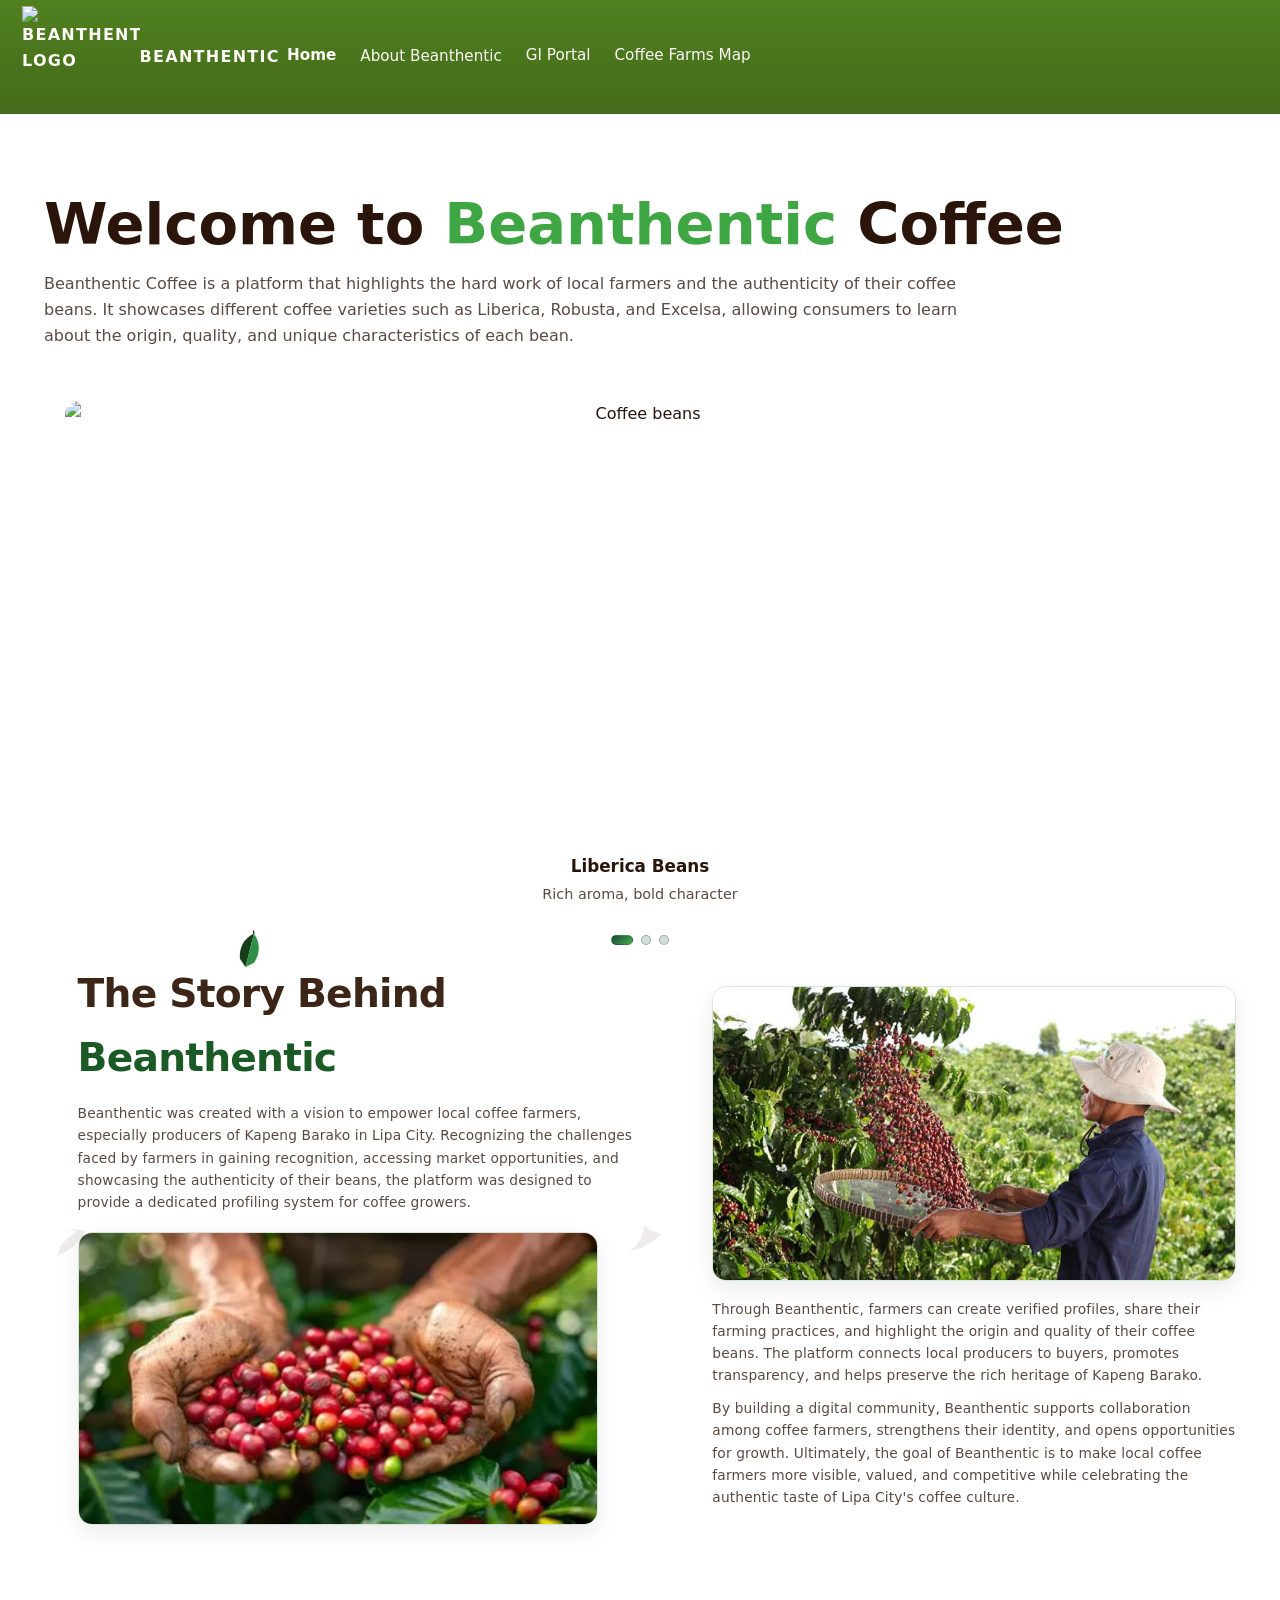
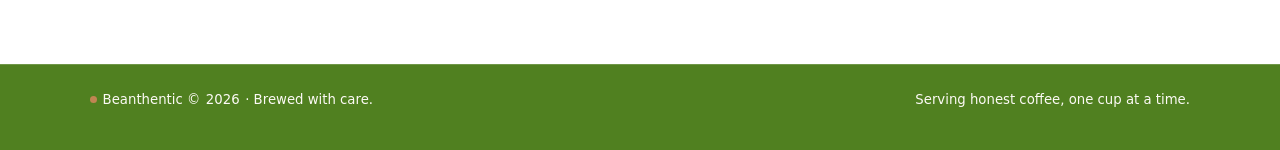
==== commit 3b88d276: "Fix the problem on the app" ====
--- a/index.html
+++ b/index.html
@@ -37,7 +37,7 @@
       <a href="#home" class="logo" aria-label="Beanthentic home">
         <img
           class="logo-mark"
-          src="android-app/app/src/main/assets/beantHentic_logo.png"
+          src="android-app/app/src/main/assets/beanthentic_logo.png"
           alt="Beanthentic logo"
         />
         <span>BEANTHENTIC</span>
--- a/android-app/app/src/main/assets/css/layout.css
+++ b/android-app/app/src/main/assets/css/layout.css
@@ -28,7 +28,7 @@
   margin: 0;
   box-sizing: border-box;
   /* Burger + logo flush left; only safe-area / minimal inset on the left edge. */
-  padding: 0.45rem 1.05rem 0.45rem max(0.2rem, env(safe-area-inset-left, 0px));
+  padding: 0.32rem 1.1rem 0.32rem max(0.2rem, env(safe-area-inset-left, 0px));
   display: grid;
   grid-template-columns: auto auto minmax(0, 1fr);
   align-items: center;
@@ -81,8 +81,8 @@
 }
 
 .logo-mark {
-  width: 148px;
-  height: 126px;
+  width: 118px;
+  height: 100px;
   object-fit: contain;
   object-position: center center;
   display: block;
@@ -135,7 +135,7 @@
   display: none;
   margin-left: auto;
   min-height: 48px;
-  padding: 0.55rem 1.15rem;
+  padding: 0.65rem 1.35rem;
   border: 2px solid rgba(253, 250, 246, 0.55);
   border-radius: 999px;
   background: rgba(253, 250, 246, 0.2);
@@ -168,9 +168,9 @@
   display: none;
   flex-direction: column;
   align-items: stretch;
-  gap: 0.3rem;
+  gap: 0.35rem;
   font-size: 0.95rem;
-  padding: 0.4rem 0 0.18rem;
+  padding: 0.5rem 0 0.25rem;
   margin: 0;
   list-style: none;
 }
@@ -203,7 +203,7 @@
 
 @media (min-width: 901px) {
   .nav {
-    padding: 0.5rem 1.25rem;
+    padding: 0.4rem 1.35rem;
   }
 
   .nav-menu-toggle {
@@ -236,13 +236,13 @@
     border: 1px solid rgba(255, 255, 255, 0.12);
     border-radius: 0 0 12px 12px;
     border-top: 1px solid rgba(0, 0, 0, 0.15);
-    padding: 0.55rem 0.75rem 0.65rem;
+    padding: 0.65rem 0.85rem 0.75rem;
     margin-top: 0;
   }
 
   .logo-mark {
-    width: 128px;
-    height: 108px;
+    width: 102px;
+    height: 86px;
   }
 
   .logo {
@@ -255,7 +255,7 @@
   }
 
   .nav-links > a {
-    padding: 0.48rem 0.35rem;
+    padding: 0.55rem 0.4rem;
     border-radius: 10px;
   }
 
@@ -400,20 +400,20 @@
 .dashboard-page header .nav {
   max-width: none;
   margin: 0;
-  padding-left: calc(260px + 1.25rem);
-  padding-right: 1.25rem;
+  padding-left: calc(260px + 1.5rem);
+  padding-right: 1.5rem;
   transition: padding-left 0.3s ease;
 }
 
 /* When the dashboard sidebar is collapsed, align navbar to the left */
 .dashboard-page.sidebar-collapsed header .nav {
-  padding-left: 1.25rem;
+  padding-left: 1.5rem;
 }
 
 @media (max-width: 768px) {
   .dashboard-page header .nav {
-    padding-left: 1rem;
-    padding-right: 1rem;
+    padding-left: 1.1rem;
+    padding-right: 1.1rem;
   }
 }
 
@@ -457,9 +457,22 @@
   min-width: 0;
 }
 
+/* History + varieties (Liberica/Robusta/Excelsa) — itinatago ang homepage hero; parang hiwalay na page */
+body.beanthentic-about-only #home {
+  display: none !important;
+}
+
+body.beanthentic-about-only #about-mission-vision {
+  scroll-margin-top: 0.5rem;
+}
+
+body.beanthentic-about-only .about-topic[id] {
+  scroll-margin-top: 0.75rem;
+}
+
 .home-sidebar {
   position: sticky;
-  top: 60px;
+  top: 52px;
   width: auto;
   transform: none;
   pointer-events: auto;
@@ -586,9 +599,9 @@
 /* Header burger — opens menu (Social, Privacy, account) */
 .header-burger-btn {
   display: inline-flex;
-  width: 44px;
-  height: 44px;
-  border-radius: 12px;
+  width: 40px;
+  height: 40px;
+  border-radius: 10px;
   border: 1px solid rgba(253, 250, 246, 0.35);
   background: rgba(255, 255, 255, 0.1);
   cursor: pointer;
@@ -607,6 +620,47 @@
   background: rgba(255, 255, 255, 0.18);
 }
 
+.header-burger-btn:active {
+  background: rgba(255, 255, 255, 0.22);
+  transform: scale(0.97);
+}
+
+.header-burger-btn:focus {
+  outline: none;
+}
+
+.header-burger-btn:focus-visible {
+  outline: 2px solid rgba(253, 250, 246, 0.95);
+  outline-offset: 2px;
+}
+
+/* Menu open — keeps burger visually “selected” in brand brown */
+body.header-drawer-open .header-burger-btn,
+.header-burger-btn[aria-expanded="true"] {
+  background: linear-gradient(155deg, #a8643c 0%, #7a4428 45%, #5c341f 100%);
+  border-color: rgba(253, 250, 246, 0.55);
+  box-shadow:
+    inset 0 1px 0 rgba(255, 255, 255, 0.18),
+    0 4px 12px rgba(60, 30, 14, 0.35);
+  color: var(--navbar-fg);
+}
+
+body.header-drawer-open .header-burger-btn:hover,
+.header-burger-btn[aria-expanded="true"]:hover {
+  background: linear-gradient(155deg, #b26e45 0%, #844d2e 45%, #683a22 100%);
+}
+
+body.header-drawer-open .header-burger-btn:active,
+.header-burger-btn[aria-expanded="true"]:active {
+  background: linear-gradient(155deg, #8f5634 0%, #6b3d24 100%);
+  transform: scale(0.97);
+}
+
+body.header-drawer-open .header-burger-btn:focus-visible,
+.header-burger-btn[aria-expanded="true"]:focus-visible {
+  outline-color: rgba(253, 250, 246, 0.95);
+}
+
 .header-burger-line {
   display: block;
   width: 20px;
@@ -618,14 +672,14 @@
 .header-account-snippet {
   display: none;
   align-items: center;
-  gap: 0.35rem;
+  gap: 0.28rem;
   max-width: min(42vw, 9.5rem);
-  padding: 0.2rem 0.5rem 0.2rem 0.35rem;
+  padding: 0.12rem 0.42rem 0.12rem 0.3rem;
   border-radius: 999px;
   background: rgba(255, 255, 255, 0.12);
   border: 1px solid rgba(253, 250, 246, 0.28);
   color: var(--navbar-fg);
-  font-size: 0.72rem;
+  font-size: 0.68rem;
   font-weight: 600;
   line-height: 1.2;
 }
@@ -635,8 +689,8 @@
 }
 
 .header-account-avatar {
-  width: 26px;
-  height: 26px;
+  width: 24px;
+  height: 24px;
   border-radius: 999px;
   background: rgba(253, 250, 246, 0.95);
   color: #3a621f;
@@ -647,8 +701,8 @@
 }
 
 .header-account-avatar svg {
-  width: 14px;
-  height: 14px;
+  width: 13px;
+  height: 13px;
 }
 
 .header-account-name {
@@ -701,6 +755,8 @@
   flex-direction: column;
   padding: calc(0.75rem + env(safe-area-inset-top, 0px)) 0 1rem;
   border-right: 1px solid rgba(46, 111, 28, 0.12);
+  /* Avoid body tap-highlight reading as brown / muddy on gray panel */
+  -webkit-tap-highlight-color: transparent;
 }
 
 .header-nav-drawer.is-open .header-nav-drawer-panel {
@@ -761,18 +817,91 @@
   display: flex;
   align-items: center;
   gap: 0.65rem;
-  padding: 0.7rem 0.65rem;
-  border-radius: 10px;
+  padding: 0.75rem 0.85rem;
+  margin-left: 0.15rem;
+  margin-right: 0.15rem;
+  border-radius: 14px;
   text-decoration: none;
   color: #5a6160;
   font-size: 0.95rem;
   font-weight: 600;
-  transition: background 0.15s ease, color 0.15s ease;
+  transition:
+    background 0.18s ease,
+    color 0.18s ease,
+    box-shadow 0.18s ease,
+    transform 0.12s ease;
+  -webkit-tap-highlight-color: transparent;
 }
 
 .header-drawer-link:hover {
-  background: rgba(46, 111, 28, 0.08);
-  color: #2e3d2c;
+  background: rgba(155, 99, 67, 0.12);
+  color: #4a3224;
+}
+
+.header-drawer-link:hover .header-drawer-icon {
+  color: #6d4a36;
+}
+
+/* Pinindot — solid terracotta + puting label/icon tulad ng reference */
+.header-drawer-link:active {
+  background: linear-gradient(180deg, #a86d4a 0%, #9b6343 38%, #865336 100%);
+  color: #fff;
+  font-weight: 700;
+  border: none;
+  box-shadow:
+    0 2px 0 rgba(255, 255, 255, 0.12) inset,
+    0 6px 16px rgba(60, 34, 18, 0.32);
+  transform: scale(0.985);
+}
+
+.header-drawer-link:active .header-drawer-icon {
+  color: #fff;
+}
+
+.header-drawer-link:focus {
+  outline: none;
+}
+
+.header-drawer-link:focus-visible {
+  outline: 2px solid rgba(155, 99, 67, 0.65);
+  outline-offset: 2px;
+}
+
+/* Current route — same solid brown card look (selected) */
+.header-drawer-link[aria-current="page"] {
+  background: linear-gradient(180deg, #a86d4a 0%, #9b6343 35%, #80482f 100%);
+  color: #fff;
+  font-weight: 700;
+  border: none;
+  box-shadow:
+    0 2px 0 rgba(255, 255, 255, 0.1) inset,
+    0 5px 14px rgba(60, 34, 18, 0.28);
+}
+
+.header-drawer-link[aria-current="page"] .header-drawer-icon {
+  color: #fff;
+}
+
+.header-drawer-link[aria-current="page"]:hover {
+  background: linear-gradient(180deg, #b27854 0%, #a06a45 40%, #8d5438 100%);
+  color: #fff;
+}
+
+.header-drawer-link[aria-current="page"]:hover .header-drawer-icon {
+  color: #fff;
+}
+
+.header-drawer-link[aria-current="page"]:active {
+  background: linear-gradient(180deg, #945e3f 0%, #7a4a33 100%);
+  color: #fff;
+  box-shadow:
+    0 2px 0 rgba(255, 255, 255, 0.08) inset,
+    0 4px 12px rgba(50, 28, 14, 0.34);
+  transform: scale(0.985);
+}
+
+.header-drawer-link[aria-current="page"]:active .header-drawer-icon {
+  color: #fff;
 }
 
 .header-drawer-icon {
@@ -795,21 +924,26 @@
   width: 100%;
   text-align: center;
   transition: background 0.15s ease;
+  -webkit-tap-highlight-color: transparent;
 }
 
 .header-drawer-signout:hover {
   background: rgba(160, 60, 50, 0.06);
 }
 
+.header-drawer-signout:active {
+  background: rgba(160, 60, 50, 0.1);
+}
+
 body.header-drawer-open {
   overflow: hidden;
 }
 
 .header-notifications-btn {
   display: inline-flex;
-  width: 44px;
-  height: 44px;
-  border-radius: 12px;
+  width: 40px;
+  height: 40px;
+  border-radius: 10px;
   border: 1px solid rgba(253, 250, 246, 0.35);
   background: rgba(255, 255, 255, 0.1);
   cursor: pointer;
@@ -827,12 +961,22 @@
 }
 
 .header-notifications-btn:active {
+  background: rgba(255, 255, 255, 0.22);
   transform: scale(0.96);
 }
 
+.header-notifications-btn:focus {
+  outline: none;
+}
+
+.header-notifications-btn:focus-visible {
+  outline: 2px solid rgba(253, 250, 246, 0.95);
+  outline-offset: 2px;
+}
+
 .header-notifications-btn .header-notifications-icon {
-  width: 22px;
-  height: 22px;
+  width: 20px;
+  height: 20px;
 }
 
 /* Toast from header notifications (ui.js) */
@@ -890,7 +1034,7 @@
   align-items: flex-end;
   justify-content: space-between;
   gap: 0.125rem;
-  padding: 0.28rem max(0.35rem, env(safe-area-inset-left)) 0.38rem max(0.35rem, env(safe-area-inset-right));
+  padding: 0.35rem max(0.35rem, env(safe-area-inset-left)) 0.45rem max(0.35rem, env(safe-area-inset-right));
   /* Let Map + Sign in stay above the raised GI tab so they stay visible/tappable */
   position: relative;
 }
@@ -933,7 +1077,7 @@
   background: rgba(253, 250, 246, 0.98);
   border: 1px solid rgba(46, 111, 28, 0.14);
   box-shadow: 0 -4px 18px rgba(22, 38, 28, 0.1), 0 8px 24px rgba(22, 38, 28, 0.1);
-  max-height: min(36vh, 9rem);
+  max-height: min(50vh, 15rem);
   overflow: auto;
 }
 
@@ -965,6 +1109,61 @@
   outline: none;
 }
 
+.app-bottom-nav-about-group {
+  display: flex;
+  flex-direction: column;
+}
+
+.app-bottom-nav-about-history-btn {
+  display: flex;
+  align-items: center;
+  justify-content: space-between;
+  gap: 0.5rem;
+  width: 100%;
+  margin: 0;
+  cursor: pointer;
+  background: transparent;
+  -webkit-tap-highlight-color: transparent;
+}
+
+.app-bottom-nav-about-history-btn:hover,
+.app-bottom-nav-about-history-btn:focus-visible {
+  background: rgba(46, 111, 28, 0.08);
+  outline: none;
+}
+
+.app-bottom-nav-history-chevron {
+  display: inline-block;
+  width: 0.4rem;
+  height: 0.4rem;
+  border-right: 2px solid currentColor;
+  border-bottom: 2px solid currentColor;
+  transform: rotate(45deg);
+  opacity: 0.55;
+  flex-shrink: 0;
+  margin-top: -0.15em;
+}
+
+.app-bottom-nav-about-history-btn[aria-expanded="true"] .app-bottom-nav-history-chevron {
+  transform: rotate(-135deg);
+  margin-top: 0.1em;
+}
+
+.app-bottom-nav-history-submenu {
+  background: rgba(46, 111, 28, 0.035);
+  border-bottom: 1px solid rgba(46, 111, 28, 0.06);
+}
+
+.app-bottom-nav-history-submenu[hidden] {
+  display: none !important;
+}
+
+.app-bottom-nav-about-item--nested {
+  padding-left: 1.35rem !important;
+  font-size: 0.78rem;
+  font-weight: 600;
+}
+
 @media (min-width: 901px) {
   .app-bottom-nav-about-menu {
     bottom: calc(4rem + env(safe-area-inset-bottom, 0px));
@@ -981,7 +1180,7 @@
   align-items: center;
   justify-content: flex-start;
   gap: 0.2rem;
-  padding: 0.32rem 0.16rem 0.28rem;
+  padding: 0.4rem 0.2rem 0.35rem;
   border-radius: 14px;
   text-decoration: none !important;
   color: #4a5c44 !important;
@@ -1015,7 +1214,7 @@
   align-items: center;
   justify-content: center;
   width: 100%;
-  height: 26px;
+  height: 28px;
 }
 
 .app-bottom-nav-icon {
@@ -1077,7 +1276,7 @@
   max-width: 28%;
   margin-bottom: 0.15rem;
   margin-top: -16px;
-  padding: 0.48rem 0.2rem 0.38rem !important;
+  padding: 0.55rem 0.2rem 0.45rem !important;
   border-radius: 18px 18px 14px 14px !important;
   background: linear-gradient(165deg, #3a9f48 0%, var(--beanthentic-green) 50%, var(--beanthentic-green-dark) 100%) !important;
   color: #ffffff !important;
@@ -1088,7 +1287,7 @@
 }
 
 .app-bottom-nav-link--featured .app-bottom-nav-icon-wrap {
-  height: 28px;
+  height: 30px;
 }
 
 .app-bottom-nav-link--featured .app-bottom-nav-icon {
@@ -1124,18 +1323,18 @@
 @media (min-width: 480px) {
   .app-bottom-nav-inner {
     gap: 0.35rem;
-    padding-left: max(0.85rem, env(safe-area-inset-left));
-    padding-right: max(0.85rem, env(safe-area-inset-right));
+    padding-left: max(1rem, env(safe-area-inset-left));
+    padding-right: max(1rem, env(safe-area-inset-right));
   }
 
   .app-bottom-nav-link {
     font-size: 0.68rem;
-    padding: 0.42rem 0.28rem 0.33rem;
+    padding: 0.5rem 0.35rem 0.4rem;
     border-radius: 16px;
   }
 
   .app-bottom-nav-icon-wrap {
-    height: 28px;
+    height: 30px;
   }
 }
 
@@ -1146,8 +1345,8 @@
 
   .app-bottom-nav-inner {
     max-width: 1100px;
-    padding-top: 0.4rem;
-    padding-bottom: 0.5rem;
+    padding-top: 0.45rem;
+    padding-bottom: 0.55rem;
   }
 
   .app-bottom-nav-link {
--- a/android-app/app/src/main/assets/css/components.css
+++ b/android-app/app/src/main/assets/css/components.css
@@ -1549,7 +1549,8 @@
   width: 100%;
   max-width: 42rem;
   margin: 0 auto;
-  max-height: min(72vh, 820px);
+  /* Portrait preview tends to look like a thumbnail if the max-height is too low. */
+  max-height: min(86vh, 1100px);
   overflow: hidden;
   background: #fff;
   border-radius: 14px;
@@ -1559,10 +1560,11 @@
 
 .news-cert-img-viewport img {
   display: block;
-  width: auto;
+  /* Fill available width and scale height automatically. */
+  width: 100%;
   height: auto;
   max-width: 100%;
-  max-height: min(72vh, 820px);
+  max-height: min(86vh, 1100px);
   object-fit: contain;
 }
 
--- a/android-app/app/src/main/assets/css/responsive.css
+++ b/android-app/app/src/main/assets/css/responsive.css
@@ -56,13 +56,13 @@
 @media (max-width: 720px) {
   .nav {
     grid-template-columns: auto auto minmax(0, 1fr);
-    padding-left: max(0.25rem, env(safe-area-inset-left, 0px));
-    padding-right: max(0.5rem, env(safe-area-inset-right, 0px));
+    padding-left: max(0.3rem, env(safe-area-inset-left, 0px));
+    padding-right: max(0.65rem, env(safe-area-inset-right, 0px));
   }
 
   .logo-mark {
-    width: 118px;
-    height: 100px;
+    width: 94px;
+    height: 80px;
   }
 
   .nav-toggle {
@@ -77,14 +77,14 @@
     flex-direction: column;
     align-items: stretch;
     gap: 0.25rem;
-    padding: 0.75rem 0 0.28rem;
+    padding: 0.85rem 0 0.35rem;
     margin-top: 0.35rem;
     border-top: 1px solid rgba(253, 250, 246, 0.25);
   }
 
   .nav-links a {
     min-height: 48px;
-    padding: 0.65rem 0.75rem;
+    padding: 0.75rem 0.85rem;
     border-radius: 10px;
     font-size: 1.05rem;
     font-weight: 600;
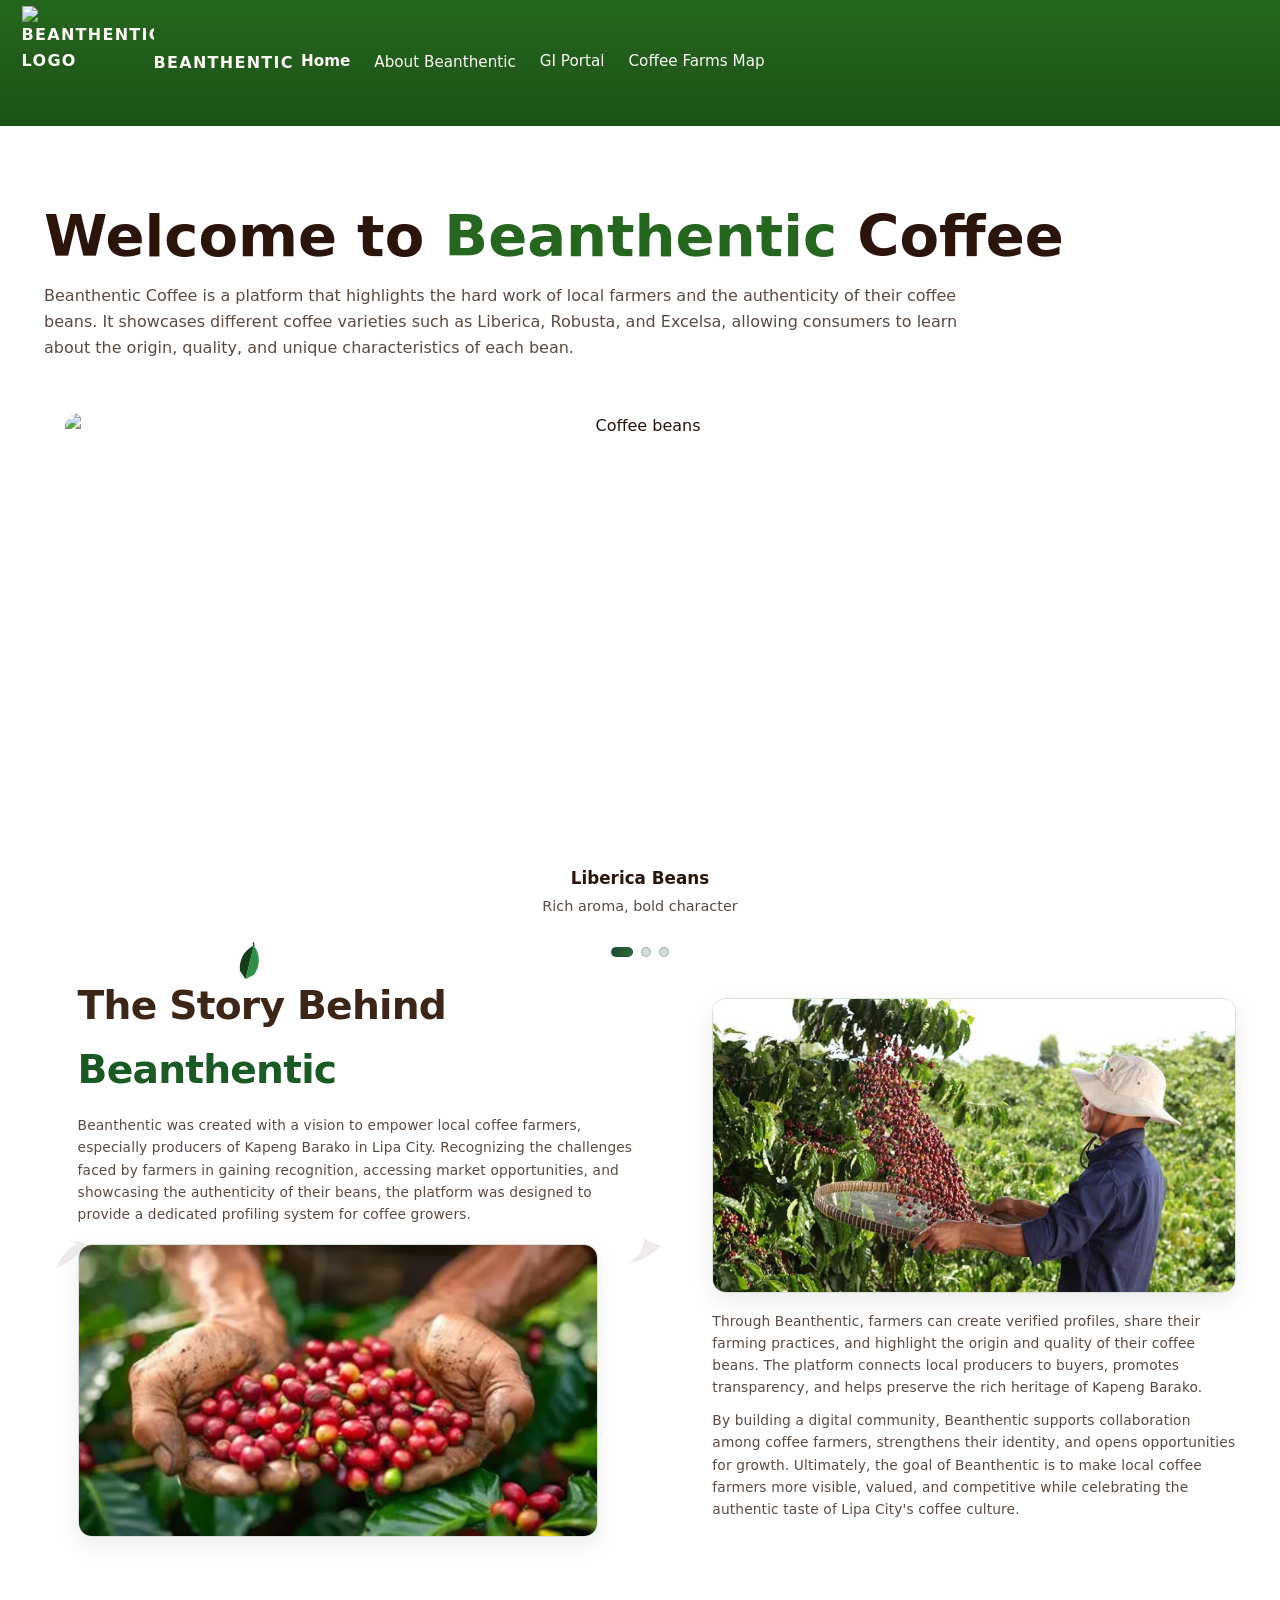
==== commit 4ae50a6c: "Fixed the navbar buttons and functions" ====
--- a/index.html
+++ b/index.html
@@ -1,5 +1,6 @@
 <!DOCTYPE html>
 <html lang="en">
+
 <head>
   <meta charset="UTF-8" />
   <meta name="viewport" content="width=device-width, initial-scale=1.0" />
@@ -10,109 +11,68 @@
   <link rel="stylesheet" href="android-app/app/src/main/assets/css/responsive.css">
   <style>
     @keyframes coffeeJump {
-      0% { transform: translateY(0) rotate(0deg) scale(1); }
-      30% { transform: translateY(-12px) rotate(-8deg) scale(1.05); }
-      60% { transform: translateY(0) rotate(6deg) scale(0.98); }
-      100% { transform: translateY(0) rotate(0deg) scale(1); }
+      0% {
+        transform: translateY(0) rotate(0deg) scale(1);
+      }
+
+      30% {
+        transform: translateY(-12px) rotate(-8deg) scale(1.05);
+      }
+
+      60% {
+        transform: translateY(0) rotate(6deg) scale(0.98);
+      }
+
+      100% {
+        transform: translateY(0) rotate(0deg) scale(1);
+      }
     }
+
     #page-loader img {
       animation: coffeeJump 0.9s ease-in-out infinite;
       transform-origin: center;
     }
   </style>
 </head>
+
 <body>
   <!-- Loading overlay (shown on open and on navigation clicks) -->
-  <div id="page-loader" style="position:fixed; inset:0; background:#ffffff; display:flex; align-items:center; justify-content:center; flex-direction:column; z-index:99999;">
-    <img
-      src="android-app/app/src/main/assets/coffee_bean_loading.png"
-      alt="Coffee bean loading"
-      style="width:96px; height:96px; object-fit:contain;"
-    />
+  <div id="page-loader"
+    style="position:fixed; inset:0; background:#ffffff; display:flex; align-items:center; justify-content:center; flex-direction:column; z-index:99999;">
+    <img src="android-app/app/src/main/assets/coffee_bean_loading.png" alt="Coffee bean loading"
+      style="width:96px; height:96px; object-fit:contain;" />
     <div style="margin-top:12px; color:#777777; font-family:inherit; font-size:14px;">Please wait for a moment.</div>
   </div>
 
   <header>
     <div class="nav">
       <a href="#home" class="logo" aria-label="Beanthentic home">
-        <img
-          class="logo-mark"
-          src="android-app/app/src/main/assets/beanthentic_logo.png"
-          alt="Beanthentic logo"
-        />
+        <img class="logo-mark" src="android-app/app/src/main/assets/beanthentic_logo.png" alt="Beanthentic logo" />
         <span>BEANTHENTIC</span>
       </a>
       <nav class="nav-links">
         <a href="#home">Home</a>
         <div class="about-nav">
-          <a
-            href="#about"
-            id="about-nav-toggle"
-            class="about-nav-toggle"
-            aria-haspopup="true"
-            aria-expanded="false"
-            data-no-scroll="true"
-            data-no-loader="true"
-          >About Beanthentic</a>
-
-          <div
-            id="about-nav-dropdown"
-            class="about-nav-dropdown"
-            hidden
-            aria-hidden="true"
-          >
-            <a
-              href="#"
-              id="about-history-toggle"
-              class="about-menu-item about-nav-item"
-              role="button"
-              tabindex="0"
-              aria-expanded="false"
-              data-about-target="about-history"
-              data-no-loader="true"
-              data-no-scroll="true"
-            >History</a>
-
-            <div
-              id="about-history-submenu"
-              class="about-history-submenu"
-              hidden
-              aria-hidden="true"
-            >
-              <a
-                href="#about-liberica"
-                class="about-menu-item about-nav-item about-history-subitem"
-                data-about-target="about-liberica"
-                data-no-loader="true"
-                data-no-scroll="true"
-              >Liberica</a>
-              <a
-                href="#about-robusta"
-                class="about-menu-item about-nav-item about-history-subitem"
-                data-about-target="about-robusta"
-                data-no-loader="true"
-                data-no-scroll="true"
-              >Robusta</a>
-              <a
-                href="#about-excelsa"
-                class="about-menu-item about-nav-item about-history-subitem"
-                data-about-target="about-excelsa"
-                data-no-loader="true"
-                data-no-scroll="true"
-              >Excelsa</a>
-            </div>
-            <a
-              href="#about-mission-vision"
-              class="about-menu-item about-nav-item"
-              data-about-target="about-mission-vision"
-              data-no-loader="true"
-            >Mission and Vision</a>
-            <a
-              href="#about-how-to-get-there"
-              class="about-menu-item about-nav-item"
-              data-about-target="about-how-to-get-there"
-              data-no-loader="true"
-            >How to Get There</a>
+          <a href="#about" id="about-nav-toggle" class="about-nav-toggle" aria-haspopup="true" aria-expanded="false"
+            data-no-scroll="true" data-no-loader="true">About Beanthentic</a>
+
+          <div id="about-nav-dropdown" class="about-nav-dropdown" hidden aria-hidden="true">
+            <a href="#" id="about-history-toggle" class="about-menu-item about-nav-item" role="button" tabindex="0"
+              aria-expanded="false" data-about-target="about-history" data-no-loader="true"
+              data-no-scroll="true">History</a>
+
+            <div id="about-history-submenu" class="about-history-submenu" hidden aria-hidden="true">
+              <a href="#about-liberica" class="about-menu-item about-nav-item about-history-subitem"
+                data-about-target="about-liberica" data-no-loader="true" data-no-scroll="true">Liberica</a>
+              <a href="#about-robusta" class="about-menu-item about-nav-item about-history-subitem"
+                data-about-target="about-robusta" data-no-loader="true" data-no-scroll="true">Robusta</a>
+              <a href="#about-excelsa" class="about-menu-item about-nav-item about-history-subitem"
+                data-about-target="about-excelsa" data-no-loader="true" data-no-scroll="true">Excelsa</a>
+            </div>
+            <a href="#about-mission-vision" class="about-menu-item about-nav-item"
+              data-about-target="about-mission-vision" data-no-loader="true">Mission and Vision</a>
+            <a href="#about-how-to-get-there" class="about-menu-item about-nav-item"
+              data-about-target="about-how-to-get-there" data-no-loader="true">How to Get There</a>
           </div>
         </div>
         <a href="/gi">GI Portal</a>
@@ -127,23 +87,31 @@
         <h1 class="hero-title">Welcome to <span>Beanthentic</span> Coffee</h1>
         <p class="hero-subtitle">
           Beanthentic Coffee is a platform that highlights the hard work of local farmers and the
-          authenticity of their coffee beans. It showcases different coffee varieties such as Liberica, Robusta, and Excelsa, allowing consumers to
+          authenticity of their coffee beans. It showcases different coffee varieties such as Liberica, Robusta, and
+          Excelsa, allowing consumers to
           learn about the origin, quality, and unique characteristics of each bean.
         </p>
-        
+
         <div class="hero-slider" aria-label="Featured images">
           <div class="hero-slider-viewport">
             <div class="hero-slider-track" role="list">
               <div class="hero-slide" role="listitem" data-theme="one">
-                <img class="hero-slide-img" src="https://images.unsplash.com/photo-1517881426553-5d7d3abfbabf?auto=format&fit=crop&w=800&q=80" alt="Coffee beans" />
-                <div class="hero-slide-caption"><strong>Liberica Beans</strong><span>Rich aroma, bold character</span></div>
+                <img class="hero-slide-img"
+                  src="https://images.unsplash.com/photo-1517881426553-5d7d3abfbabf?auto=format&fit=crop&w=800&q=80"
+                  alt="Coffee beans" />
+                <div class="hero-slide-caption"><strong>Liberica Beans</strong><span>Rich aroma, bold character</span>
+                </div>
               </div>
               <div class="hero-slide" role="listitem" data-theme="two">
-                <img class="hero-slide-img" src="https://images.unsplash.com/photo-1754648293032-090b43f4e45b?auto=format&fit=crop&w=800&q=80" alt="Coffee cherries" />
+                <img class="hero-slide-img"
+                  src="https://images.unsplash.com/photo-1754648293032-090b43f4e45b?auto=format&fit=crop&w=800&q=80"
+                  alt="Coffee cherries" />
                 <div class="hero-slide-caption"><strong>Harvest Season</strong><span>From cherries to beans</span></div>
               </div>
               <div class="hero-slide" role="listitem" data-theme="three">
-                <img class="hero-slide-img" src="https://images.unsplash.com/photo-1746623691136-afb227ca4229?auto=format&fit=crop&w=800&q=80" alt="Farmers" />
+                <img class="hero-slide-img"
+                  src="https://images.unsplash.com/photo-1746623691136-afb227ca4229?auto=format&fit=crop&w=800&q=80"
+                  alt="Farmers" />
                 <div class="hero-slide-caption"><strong>Farmers</strong><span>Supporting sustainable coffee</span></div>
               </div>
             </div>
@@ -159,37 +127,41 @@
         <div class="home-hero-story">
           <div class="home-hero-story-text">
             <h2 class="home-story-title">
-              <span class="home-story-brown">The Sto</span><span class="home-story-r-wrap">r<svg class="home-story-accent-icon" viewBox="0 0 22 30" aria-hidden="true" focusable="false"><g transform="rotate(14 11 15)"><path d="M11 3 C4 9 3 17 5.5 24 L11 29 L11 3Z" fill="#143d1a" /><path d="M11 3 C18 9 19 17 16.5 24 L11 29 L11 3Z" fill="#2f8f44" /><path d="M11 3 L10.2 1.2" stroke="#0f2d14" stroke-width="0.9" stroke-linecap="round" /></g></svg></span><span class="home-story-brown">y Behind </span><br aria-hidden="true" />
+              <span class="home-story-brown">The Sto</span><span class="home-story-r-wrap">r<svg
+                  class="home-story-accent-icon" viewBox="0 0 22 30" aria-hidden="true" focusable="false">
+                  <g transform="rotate(14 11 15)">
+                    <path d="M11 3 C4 9 3 17 5.5 24 L11 29 L11 3Z" fill="#143d1a" />
+                    <path d="M11 3 C18 9 19 17 16.5 24 L11 29 L11 3Z" fill="#2f8f44" />
+                    <path d="M11 3 L10.2 1.2" stroke="#0f2d14" stroke-width="0.9" stroke-linecap="round" />
+                  </g>
+                </svg></span><span class="home-story-brown">y Behind </span><br aria-hidden="true" />
               <span class="home-story-green">Beanthentic</span>
             </h2>
             <div class="home-story-intro">
-              <p>Beanthentic was created with a vision to empower local coffee farmers, especially producers of Kapeng Barako in Lipa City. Recognizing the challenges faced by farmers in gaining recognition, accessing market opportunities, and showcasing the authenticity of their beans, the platform was designed to provide a dedicated profiling system for coffee growers.</p>
+              <p>Beanthentic was created with a vision to empower local coffee farmers, especially producers of Kapeng
+                Barako in Lipa City. Recognizing the challenges faced by farmers in gaining recognition, accessing
+                market opportunities, and showcasing the authenticity of their beans, the platform was designed to
+                provide a dedicated profiling system for coffee growers.</p>
             </div>
             <figure class="home-story-inline-media">
-              <img
-                class="home-hero-harvest-img"
-                src="android-app/app/src/main/assets/home/coffee_cherries_hands.png"
-                alt="Hands holding freshly harvested coffee cherries"
-                width="1024"
-                height="576"
-                loading="lazy"
-              />
+              <img class="home-hero-harvest-img" src="android-app/app/src/main/assets/home/coffee_cherries_hands.png"
+                alt="Hands holding freshly harvested coffee cherries" width="1024" height="576" loading="lazy" />
             </figure>
           </div>
           <div class="home-hero-media">
             <figure class="home-hero-harvest">
-              <img
-                class="home-hero-harvest-img"
-                src="android-app/app/src/main/assets/home/coffee_farmer_harvest.png"
-                alt="Coffee farmer harvesting ripe coffee cherries in the field"
-                width="1024"
-                height="576"
-                loading="lazy"
-              />
+              <img class="home-hero-harvest-img" src="android-app/app/src/main/assets/home/coffee_farmer_harvest.png"
+                alt="Coffee farmer harvesting ripe coffee cherries in the field" width="1024" height="576"
+                loading="lazy" />
             </figure>
             <div class="home-hero-media-text">
-              <p>Through Beanthentic, farmers can create verified profiles, share their farming practices, and highlight the origin and quality of their coffee beans. The platform connects local producers to buyers, promotes transparency, and helps preserve the rich heritage of Kapeng Barako.</p>
-              <p>By building a digital community, Beanthentic supports collaboration among coffee farmers, strengthens their identity, and opens opportunities for growth. Ultimately, the goal of Beanthentic is to make local coffee farmers more visible, valued, and competitive while celebrating the authentic taste of Lipa City's coffee culture.</p>
+              <p>Through Beanthentic, farmers can create verified profiles, share their farming practices, and highlight
+                the origin and quality of their coffee beans. The platform connects local producers to buyers, promotes
+                transparency, and helps preserve the rich heritage of Kapeng Barako.</p>
+              <p>By building a digital community, Beanthentic supports collaboration among coffee farmers, strengthens
+                their identity, and opens opportunities for growth. Ultimately, the goal of Beanthentic is to make local
+                coffee farmers more visible, valued, and competitive while celebrating the authentic taste of Lipa
+                City's coffee culture.</p>
             </div>
           </div>
         </div>
@@ -202,159 +174,309 @@
           <div class="about-pill"><span class="about-pill-dot"></span><span class="about-pill-text">Mission</span></div>
           <div class="about-topic is-active" data-about-panel="about-mission-vision" data-about-pill-label="Mission">
             <h4>Mission and Vision</h4>
-            <p>Beanthentic's mission and vision guide how we support local coffee farmers through authentic, traceable, and technology-driven coffee systems.</p>
-            <img
-              class="mission-vision-image"
-              src="android-app/app/src/main/assets/mission_vision_about.png"
-              alt="Beanthentic mission and vision"
-            />
+            <p>Beanthentic's mission and vision guide how we support local coffee farmers through authentic, traceable,
+              and technology-driven coffee systems.</p>
+            <img class="mission-vision-image" src="android-app/app/src/main/assets/mission_vision_about.png"
+              alt="Beanthentic mission and vision" />
           </div>
           <div class="about-topic" data-about-panel="about-history" data-about-pill-label="History">
-                <h4>History</h4>
+            <h4>History</h4>
             <div class="types-liberica-wrap">
-              <img
-                class="types-liberica-photo"
-                src="android-app/app/src/main/assets/history/coffee_history_cherries.png"
-                alt="Coffee cherries"
-              />
-              <p>During the early 20th century, particularly during the 1950s and 1960s, the coffee industry bounced back, and the Philippine government, in collaboration with various international aid initiatives, actively promoted the replanting of coffee. They introduced Robusta to facilitate diversification within the nation's coffee production.</p>
-              <p>For a faster recovery in the coffee industry, aficionados expanded coffee cultivation to diverse regions throughout the Philippines. These regions included Benguet in the northern Cordillera (region), parts of Mindanao and the island of Mindoro. These areas offered favourable climatic and altitudinal conditions for cultivating Arabica and Robusta; thus, the industry gradually regained its footing. However, challenges remained because the market dynamics were constantly shifting. Although the efforts were significant, the farmers knew they had not attained the full potential of the coffee industry.</p>
-              <p>The coffee industry thrives globally, illustrated by the <em>Coffea arabica</em>, often regarded as the first variety cultivated in Lipa, and <em>Coffea canephora</em>, known as Robusta.</p>
+              <img class="types-liberica-photo"
+                src="android-app/app/src/main/assets/history/coffee_history_cherries.png" alt="Coffee cherries" />
+              <p>During the early 20th century, particularly during the 1950s and 1960s, the coffee industry bounced
+                back, and the Philippine government, in collaboration with various international aid initiatives,
+                actively promoted the replanting of coffee. They introduced Robusta to facilitate diversification within
+                the nation's coffee production.</p>
+              <p>For a faster recovery in the coffee industry, aficionados expanded coffee cultivation to diverse
+                regions throughout the Philippines. These regions included Benguet in the northern Cordillera (region),
+                parts of Mindanao and the island of Mindoro. These areas offered favourable climatic and altitudinal
+                conditions for cultivating Arabica and Robusta; thus, the industry gradually regained its footing.
+                However, challenges remained because the market dynamics were constantly shifting. Although the efforts
+                were significant, the farmers knew they had not attained the full potential of the coffee industry.</p>
+              <p>The coffee industry thrives globally, illustrated by the <em>Coffea arabica</em>, often regarded as the
+                first variety cultivated in Lipa, and <em>Coffea canephora</em>, known as Robusta.</p>
             </div>
 
             <div class="types-liberica-wrap">
-              <img
-                class="types-liberica-photo"
+              <img class="types-liberica-photo"
                 src="android-app/app/src/main/assets/history/coffee_arabica_vs_robusta.png"
-                alt="Arabica vs. Robusta comparison"
-              />
-              <p>However, another coffee variety debuted in 1843 within the tropical forests of West and Central Africa, specifically Liberia, designated as <em>Coffea liberica</em>. This particular variety flourished naturally in Sierra Leone, Cote d'Ivoire, and Ghana (Spring, 2024).</p>
-              <p>Although Arabica and Robusta had gained widespread acclaim worldwide, Liberica was not readily accepted by coffee enthusiasts, except those seeking unique and diverse flavour profiles. This scenario unfolded against an increasing global demand for coffee, which the current supply could not sufficiently satisfy. The dependence on Robusta alone proved inadequate due to the declining Arabica stocks further strained by coffee rust. At this pivotal moment, <em>Coffea liberica</em> was introduced into the international coffee market, acting as a solution to the challenges faced by other coffee varieties.</p>
-              <p>European colonial powers (including the Dutch and the British) embarked on the cultivation of Liberica coffee in their colonies, particularly in Southeast Asia, like the Philippines, Indonesia, and Malaysia, and also in the Caribbean. However, because Liberica shows greater resilience to diseases and pests, it became a viable crop in areas where Arabica faced challenges. Because it thrives in lowland tropical climates marked by high humidity, this distinct adaptability makes it a valuable alternative to other coffee species.</p>
-              <p><em>Coffea liberica</em> was introduced to the Philippines by American colonizers between 1890 and 1894, just before the onset of the Filipino-American Revolution. This specific variety of coffee found an optimal environment in Batangas; however, Manuel Genato (Agoncillo) was the first to bring the <em>Coffea liberica</em> variety to Batangas from Manila in 1891. He cultivated three hectares of land in sitio Abra in Banay-banay, San Jose, and Lipa. Furthermore, he distributed coffee seeds to the towns of Rosario in Batangas, San Pablo in Laguna, and Tiaong and Sariaya in Quezon (Morada, 1925).</p>
-            </div>
-            <img
-              class="history-bottom-image"
-              src="android-app/app/src/main/assets/history/arabica_liberica_robusta.png"
-              alt="Arabica vs Liberica vs Robusta comparison"
-            />
+                alt="Arabica vs. Robusta comparison" />
+              <p>However, another coffee variety debuted in 1843 within the tropical forests of West and Central Africa,
+                specifically Liberia, designated as <em>Coffea liberica</em>. This particular variety flourished
+                naturally in Sierra Leone, Cote d'Ivoire, and Ghana (Spring, 2024).</p>
+              <p>Although Arabica and Robusta had gained widespread acclaim worldwide, Liberica was not readily accepted
+                by coffee enthusiasts, except those seeking unique and diverse flavour profiles. This scenario unfolded
+                against an increasing global demand for coffee, which the current supply could not sufficiently satisfy.
+                The dependence on Robusta alone proved inadequate due to the declining Arabica stocks further strained
+                by coffee rust. At this pivotal moment, <em>Coffea liberica</em> was introduced into the international
+                coffee market, acting as a solution to the challenges faced by other coffee varieties.</p>
+              <p>European colonial powers (including the Dutch and the British) embarked on the cultivation of Liberica
+                coffee in their colonies, particularly in Southeast Asia, like the Philippines, Indonesia, and Malaysia,
+                and also in the Caribbean. However, because Liberica shows greater resilience to diseases and pests, it
+                became a viable crop in areas where Arabica faced challenges. Because it thrives in lowland tropical
+                climates marked by high humidity, this distinct adaptability makes it a valuable alternative to other
+                coffee species.</p>
+              <p><em>Coffea liberica</em> was introduced to the Philippines by American colonizers between 1890 and
+                1894, just before the onset of the Filipino-American Revolution. This specific variety of coffee found
+                an optimal environment in Batangas; however, Manuel Genato (Agoncillo) was the first to bring the
+                <em>Coffea liberica</em> variety to Batangas from Manila in 1891. He cultivated three hectares of land
+                in sitio Abra in Banay-banay, San Jose, and Lipa. Furthermore, he distributed coffee seeds to the towns
+                of Rosario in Batangas, San Pablo in Laguna, and Tiaong and Sariaya in Quezon (Morada, 1925).</p>
+            </div>
+            <img class="history-bottom-image" src="android-app/app/src/main/assets/history/arabica_liberica_robusta.png"
+              alt="Arabica vs Liberica vs Robusta comparison" />
           </div>
           <div class="about-topic" data-about-panel="about-liberica" data-about-pill-label="Liberica">
             <h4>The Coffea Liberica</h4>
-            <p>Although most coffee aficionados are well-versed in Arabica and Robusta varieties, there exists a lesser-known third species of coffee bean: Liberica. This particular variety constitutes approximately 2% of global coffee consumption; however, most of this consumption transpires in the nation where Liberica coffee enjoys considerable popularity: the Philippines (Earl of Coffee, 2020).</p>
-            <p>Liberica, or Liberian coffee (Coffea liberica), is frequently referred to as the "third coffee crop species" (after Coffea arabica and Coffea canephora). A commonly misquoted statistic suggests that Liberica comprises approximately 1 per cent of the global coffee supply; however, the production output of this species remains minuscule when compared with that of Arabica and Robusta. Although, during the latter portion of the 19th century, Liberica was positioned alongside Arabica as the second most significant species in the coffee trade (Ralph, 2023), this status has diminished over time.</p>
-            <p>Liberica, a coffee species from Liberia (West Africa), was introduced with remarkable scale and efficiency beginning in the early 1870s. This introduction primarily responded to the devastating coffee leaf rust epidemic that severely impacted Arabica plantations in Sri Lanka. However, shortly thereafter, Liberica was utilized to expand coffee production into low-elevation tropical regions where climatic conditions-characterized by excessive heat and moisture-rendered Arabica cultivation untenable. Consequently, Liberica has cultivated a steadfast following in the Philippines, Malaysia, and Indonesia. Due to an outbreak of coffee rust disease in various regions, the Philippines emerged as one of the foremost exporters of this rare coffee species. This development was significant because Liberica effectively addressed the demand for coffee in areas where Arabica could not flourish.</p>
-            <img
-              class="liberica-types-image"
-              src="android-app/app/src/main/assets/liberica_types.png"
-              alt="Types of coffee beans including Liberica"
-            />
-            <p>Researchers, governmental authorities, and cultivators appreciate the dimensions and vigor of Liberica. Liberica beans, which are notably larger, possess an irregular morphology in contrast to Arabica and Robusta beans. They are celebrated for their unique, smoky, and fruity profiles, often infused with subtle floral and woody undertones. Furthermore, these plants are resilient; they can endure elevated temperatures. This distinct flavor profile sets them apart from conventional coffee varieties. There exist multiple varieties of Liberica. These are:</p>
+            <p>Although most coffee aficionados are well-versed in Arabica and Robusta varieties, there exists a
+              lesser-known third species of coffee bean: Liberica. This particular variety constitutes approximately 2%
+              of global coffee consumption; however, most of this consumption transpires in the nation where Liberica
+              coffee enjoys considerable popularity: the Philippines (Earl of Coffee, 2020).</p>
+            <p>Liberica, or Liberian coffee (Coffea liberica), is frequently referred to as the "third coffee crop
+              species" (after Coffea arabica and Coffea canephora). A commonly misquoted statistic suggests that
+              Liberica comprises approximately 1 per cent of the global coffee supply; however, the production output of
+              this species remains minuscule when compared with that of Arabica and Robusta. Although, during the latter
+              portion of the 19th century, Liberica was positioned alongside Arabica as the second most significant
+              species in the coffee trade (Ralph, 2023), this status has diminished over time.</p>
+            <p>Liberica, a coffee species from Liberia (West Africa), was introduced with remarkable scale and
+              efficiency beginning in the early 1870s. This introduction primarily responded to the devastating coffee
+              leaf rust epidemic that severely impacted Arabica plantations in Sri Lanka. However, shortly thereafter,
+              Liberica was utilized to expand coffee production into low-elevation tropical regions where climatic
+              conditions-characterized by excessive heat and moisture-rendered Arabica cultivation untenable.
+              Consequently, Liberica has cultivated a steadfast following in the Philippines, Malaysia, and Indonesia.
+              Due to an outbreak of coffee rust disease in various regions, the Philippines emerged as one of the
+              foremost exporters of this rare coffee species. This development was significant because Liberica
+              effectively addressed the demand for coffee in areas where Arabica could not flourish.</p>
+            <img class="liberica-types-image" src="android-app/app/src/main/assets/liberica_types.png"
+              alt="Types of coffee beans including Liberica" />
+            <p>Researchers, governmental authorities, and cultivators appreciate the dimensions and vigor of Liberica.
+              Liberica beans, which are notably larger, possess an irregular morphology in contrast to Arabica and
+              Robusta beans. They are celebrated for their unique, smoky, and fruity profiles, often infused with subtle
+              floral and woody undertones. Furthermore, these plants are resilient; they can endure elevated
+              temperatures. This distinct flavor profile sets them apart from conventional coffee varieties. There exist
+              multiple varieties of Liberica. These are:</p>
             <h4>1. Standard or Traditional Liberica</h4>
-            <p>The term "Traditional" or "Standard" Liberica refers to the original and unaltered manifestation of Liberica that thrives naturally in the geographic regions of West Africa and Southeast Asia. It is, indeed, categorically distinct from its counterparts, Arabica and Robusta, particularly when considering variables such as bean size, shape, flavor profile, and resilience. The beans characteristic of Liberica are notably larger than those produced by Arabica and Robusta, presenting an asymmetrical, oval, or almond-like morphology with a pointed apex. However, its structural integrity is more pronounced, showcasing greater hardness and density; this renders the processing of such beans somewhat more arduous.</p>
-            <p>This particular variety of Liberica is indigenous to West Africa-most prominently Liberia, Nigeria, and the Ivory Coast. In contemporary times, it is also cultivated in Ghana and various Southeast Asian localities, specifically in Batangas and Cavite within the Philippines, as well as Johor in Malaysia and regions such as Borneo and Sumatra in Indonesia. It is now predominantly enjoyed within local coffee cultures and is frequently incorporated into coffee blends to augment complexity. This burgeoning interest in specialty coffee markets can be attributed to its distinctive flavor profile, creating a revival because of its unique characteristics.</p>
+            <p>The term "Traditional" or "Standard" Liberica refers to the original and unaltered manifestation of
+              Liberica that thrives naturally in the geographic regions of West Africa and Southeast Asia. It is,
+              indeed, categorically distinct from its counterparts, Arabica and Robusta, particularly when considering
+              variables such as bean size, shape, flavor profile, and resilience. The beans characteristic of Liberica
+              are notably larger than those produced by Arabica and Robusta, presenting an asymmetrical, oval, or
+              almond-like morphology with a pointed apex. However, its structural integrity is more pronounced,
+              showcasing greater hardness and density; this renders the processing of such beans somewhat more arduous.
+            </p>
+            <p>This particular variety of Liberica is indigenous to West Africa-most prominently Liberia, Nigeria, and
+              the Ivory Coast. In contemporary times, it is also cultivated in Ghana and various Southeast Asian
+              localities, specifically in Batangas and Cavite within the Philippines, as well as Johor in Malaysia and
+              regions such as Borneo and Sumatra in Indonesia. It is now predominantly enjoyed within local coffee
+              cultures and is frequently incorporated into coffee blends to augment complexity. This burgeoning interest
+              in specialty coffee markets can be attributed to its distinctive flavor profile, creating a revival
+              because of its unique characteristics.</p>
             <h4>2. Kapeng Barako (Barako Coffee)</h4>
             <div class="barako-split">
               <div class="barako-split-text">
-                <p>Kapeng Barako is a distinct Filipino variety of Coffea liberica, renowned for its potent, robust and fragrant profile. Primarily cultivated in the provinces of Batangas and Cavite within the Philippines, this coffee holds profound cultural and historical relevance.</p>
-                <p>This variety was initially introduced to Batangas at Sitio Abra, situated between Banay-banay of San Jose and Banay-banay of Lipa of the notable Manuel Genato-Agoncillo. According to Morada (1925), the seeds were meticulously planted and nurtured across a three-hectare estate. Subsequently, they disseminated the harvested seeds not only in Batangas (Lipa and Rosario), Laguna (San Pablo), and Quezon (Sariaya and Tiaong) but also in some adjacent towns.</p>
-                <p>Kapeng Barako's beans are comparatively larger than Arabica and Robusta, characterized by an almond shape and asymmetry. Farmers perform specialized processing of Kapeng Barako because the beans exhibit greater hardness and density.</p>
-              </div>
-              <img
-                class="barako-image"
-                src="android-app/app/src/main/assets/kapeng_barako.png"
-                alt="Kapeng Barako coffee cherries"
-              />
+                <p>Kapeng Barako is a distinct Filipino variety of Coffea liberica, renowned for its potent, robust and
+                  fragrant profile. Primarily cultivated in the provinces of Batangas and Cavite within the Philippines,
+                  this coffee holds profound cultural and historical relevance.</p>
+                <p>This variety was initially introduced to Batangas at Sitio Abra, situated between Banay-banay of San
+                  Jose and Banay-banay of Lipa of the notable Manuel Genato-Agoncillo. According to Morada (1925), the
+                  seeds were meticulously planted and nurtured across a three-hectare estate. Subsequently, they
+                  disseminated the harvested seeds not only in Batangas (Lipa and Rosario), Laguna (San Pablo), and
+                  Quezon (Sariaya and Tiaong) but also in some adjacent towns.</p>
+                <p>Kapeng Barako's beans are comparatively larger than Arabica and Robusta, characterized by an almond
+                  shape and asymmetry. Farmers perform specialized processing of Kapeng Barako because the beans exhibit
+                  greater hardness and density.</p>
+              </div>
+              <img class="barako-image" src="android-app/app/src/main/assets/kapeng_barako.png"
+                alt="Kapeng Barako coffee cherries" />
             </div>
             <section class="types-liberica-section" aria-labelledby="types-liberica-heading">
               <h4 id="types-liberica-heading" class="types-liberica-title">TYPES OF LIBERICA</h4>
               <h4 class="types-liberica-subtitle">Johor Liberica</h4>
               <div class="types-liberica-wrap">
-                <img
-                  class="types-liberica-photo"
-                  src="android-app/app/src/main/assets/johor_liberica.png"
-                  alt="Johor Liberica coffee cherries on the branch"
-                />
-                <p>Within the bounds of Robusta and Arabica coffees, coffee lovers can compare Liberica to a mythical unicorn. Regarded as the sweetest among coffee species, it is so exceedingly rare that it has been deemed endangered; various sources contend that it comprises less than 1% of global coffee production. However, for a farm in Johor, Malaysia, Liberica coffee represents not merely a product but a way of life (Khaw, 2022).</p>
-                <p>Johor liberica represents a distinctive cultivar of Liberica coffee cultivated in Johor, Malaysia. It stands as one of the select locales across the globe that continues to engage in the commercial production of liberica. Thus, rendering it a unique and consequential coffee within the Southeast Asian context. Unlike its other liberica counterparts, Johor liberica is renowned for its smooth, nutty, and chocolatey flavor profile; this quality renders it more sophisticated than the robust and smoky Kapeng Barako hailing from the Philippines.</p>
-                <p>The dimensions of Johor Liberica beans are analogous to those of other Liberica varieties. They exhibit an asymmetrical, oval, and almond-like shape. Its coffee presents nutty and dark chocolatey notes, accompanied by floral and fruity undertones. This variety is less smoky and bitter in comparison to traditional Liberica while simultaneously offering a smoother and milder experience than the potent Kapeng Barako. However, akin to the Kapeng Barako, it has a rich aroma laced with subtle sweetness, which adds to its allure.</p>
-                <p>Johor (the premier liberica-producing region in Malaysia) contributes over 90% of the nation's coffee output; however, its significance extends beyond mere statistics. Johor liberica is rapidly gaining traction within specialty coffee circles because some roasters are keen to highlight its unique taste profile.</p>
+                <img class="types-liberica-photo" src="android-app/app/src/main/assets/johor_liberica.png"
+                  alt="Johor Liberica coffee cherries on the branch" />
+                <p>Within the bounds of Robusta and Arabica coffees, coffee lovers can compare Liberica to a mythical
+                  unicorn. Regarded as the sweetest among coffee species, it is so exceedingly rare that it has been
+                  deemed endangered; various sources contend that it comprises less than 1% of global coffee production.
+                  However, for a farm in Johor, Malaysia, Liberica coffee represents not merely a product but a way of
+                  life (Khaw, 2022).</p>
+                <p>Johor liberica represents a distinctive cultivar of Liberica coffee cultivated in Johor, Malaysia. It
+                  stands as one of the select locales across the globe that continues to engage in the commercial
+                  production of liberica. Thus, rendering it a unique and consequential coffee within the Southeast
+                  Asian context. Unlike its other liberica counterparts, Johor liberica is renowned for its smooth,
+                  nutty, and chocolatey flavor profile; this quality renders it more sophisticated than the robust and
+                  smoky Kapeng Barako hailing from the Philippines.</p>
+                <p>The dimensions of Johor Liberica beans are analogous to those of other Liberica varieties. They
+                  exhibit an asymmetrical, oval, and almond-like shape. Its coffee presents nutty and dark chocolatey
+                  notes, accompanied by floral and fruity undertones. This variety is less smoky and bitter in
+                  comparison to traditional Liberica while simultaneously offering a smoother and milder experience than
+                  the potent Kapeng Barako. However, akin to the Kapeng Barako, it has a rich aroma laced with subtle
+                  sweetness, which adds to its allure.</p>
+                <p>Johor (the premier liberica-producing region in Malaysia) contributes over 90% of the nation's coffee
+                  output; however, its significance extends beyond mere statistics. Johor liberica is rapidly gaining
+                  traction within specialty coffee circles because some roasters are keen to highlight its unique taste
+                  profile.</p>
               </div>
             </section>
             <section class="borneo-liberica-section" aria-labelledby="borneo-liberica-heading">
               <h4 id="borneo-liberica-heading" class="types-liberica-subtitle">Borneo Liberica</h4>
               <div class="types-liberica-wrap">
-                <img
-                  class="types-liberica-photo"
-                  src="android-app/app/src/main/assets/borneo_liberica.png"
-                  alt="Borneo Liberica coffee cherries on the branch"
-                />
-                <p>Borneo liberica represents a rare variety of liberica coffee cultivated on the island of Borneo, which is divided among Malaysia, specifically Sabah &amp; Sarawak, Indonesia (known as <strong>Kalimantan</strong>) and Brunei. It flourishes in lowland tropical climates and is known for its mild, fruity and slightly floral flavor profile. This taste distinguishes it from the stronger and smokier Kapeng Barako and the nutty Johor Liberica. However, one must appreciate that the unique attributes of Borneo Liberica stem from its specific environmental conditions.</p>
-                <p>Borneo liberica presents a mild yet intricate flavour profile; it boasts a fruity and floral aroma, encompassing hints of tropical fruits (such as jackfruit, mango, and citrus), caramel, and subtle spices. However, it exhibits lesser smokiness and bitterness than traditional Liberica. Furthermore, this variety is characterized by a wine-like acidity reminiscent of excelsa coffee, which enhances its overall appeal—although some may find it less robust than other variants.</p>
-                <p>The arboreal species known as Bornean Liberica flourishes within the lowland, humid tropical forests of Borneo, and the beans undergo a traditional sun-drying process and are naturally processed, which improves the inherent sweetness. Bornean Liberica is frequently brewed through methods such as pour-over, drip, or espresso to accentuate its fruitiness (Ting, 2023), and the coffee roasters combine these beans with Arabica or Robusta varieties to achieve a harmonious balance of acidity and body.</p>
-                <p>Although the world does not recognize Borneo for its coffee production, small-scale farms cultivate Liberica as an integral component of local agricultural practices. To bolster their coffee industry, the Sarawak region in Malaysia and Kalimantan in Indonesia are actively promoting the production of specialty coffee, and they are beginning to acknowledge Borneo Liberica due to its distinctive flavor profile. However, this coffee variety remains a niche due to the limited international availability.</p>
-                <p>To further enhance its flavor profile and develop a singular taste distinct from other <em>Liberica</em> varieties, local farmers in Malaysia and Indonesia engage in experimental practices involving honey and anaerobic fermentation. Specialty coffee establishments in urban centers such as Kuala Lumpur, Jakarta, and Singapore progressively incorporate Borneo Liberica into their offer as a premium coffee selection.</p>
+                <img class="types-liberica-photo" src="android-app/app/src/main/assets/borneo_liberica.png"
+                  alt="Borneo Liberica coffee cherries on the branch" />
+                <p>Borneo liberica represents a rare variety of liberica coffee cultivated on the island of Borneo,
+                  which is divided among Malaysia, specifically Sabah &amp; Sarawak, Indonesia (known as
+                  <strong>Kalimantan</strong>) and Brunei. It flourishes in lowland tropical climates and is known for
+                  its mild, fruity and slightly floral flavor profile. This taste distinguishes it from the stronger and
+                  smokier Kapeng Barako and the nutty Johor Liberica. However, one must appreciate that the unique
+                  attributes of Borneo Liberica stem from its specific environmental conditions.</p>
+                <p>Borneo liberica presents a mild yet intricate flavour profile; it boasts a fruity and floral aroma,
+                  encompassing hints of tropical fruits (such as jackfruit, mango, and citrus), caramel, and subtle
+                  spices. However, it exhibits lesser smokiness and bitterness than traditional Liberica. Furthermore,
+                  this variety is characterized by a wine-like acidity reminiscent of excelsa coffee, which enhances its
+                  overall appeal—although some may find it less robust than other variants.</p>
+                <p>The arboreal species known as Bornean Liberica flourishes within the lowland, humid tropical forests
+                  of Borneo, and the beans undergo a traditional sun-drying process and are naturally processed, which
+                  improves the inherent sweetness. Bornean Liberica is frequently brewed through methods such as
+                  pour-over, drip, or espresso to accentuate its fruitiness (Ting, 2023), and the coffee roasters
+                  combine these beans with Arabica or Robusta varieties to achieve a harmonious balance of acidity and
+                  body.</p>
+                <p>Although the world does not recognize Borneo for its coffee production, small-scale farms cultivate
+                  Liberica as an integral component of local agricultural practices. To bolster their coffee industry,
+                  the Sarawak region in Malaysia and Kalimantan in Indonesia are actively promoting the production of
+                  specialty coffee, and they are beginning to acknowledge Borneo Liberica due to its distinctive flavor
+                  profile. However, this coffee variety remains a niche due to the limited international availability.
+                </p>
+                <p>To further enhance its flavor profile and develop a singular taste distinct from other
+                  <em>Liberica</em> varieties, local farmers in Malaysia and Indonesia engage in experimental practices
+                  involving honey and anaerobic fermentation. Specialty coffee establishments in urban centers such as
+                  Kuala Lumpur, Jakarta, and Singapore progressively incorporate Borneo Liberica into their offer as a
+                  premium coffee selection.</p>
               </div>
             </section>
             <section class="west-african-liberica-section" aria-labelledby="west-african-liberica-heading">
-              <h4 id="west-african-liberica-heading" class="types-liberica-subtitle">Nigerian and West African Liberica</h4>
+              <h4 id="west-african-liberica-heading" class="types-liberica-subtitle">Nigerian and West African Liberica
+              </h4>
               <div class="types-liberica-wrap">
-                <img
-                  class="types-liberica-photo"
-                  src="android-app/app/src/main/assets/west_african_liberica.png"
-                  alt="West African Liberica coffee flowers and cherries"
-                />
-                <p>Liberica represents one of the initial coffee species cultivated within the region before its introduction to Southeast Asia in the 19th century. However, in contrast to the more ubiquitous Arabica and Robusta varieties, West African Liberica emerges as a rare and distinctive coffee cultivar characterized by a bold, woody, and subtly smoky flavor profile.</p>
-                <p>Although it is not as extensively cultivated as Robusta across Africa today, it retains significance within local coffee traditions and specialty markets. Nigerian and West African Liberica flourishes in the lowland, humid tropical climates of Nigeria, Liberia, Ghana, and Ivory Coast; farmers frequently cultivate this variety on small farms alongside additional crops, such as cocoa and plantains. The beans undergo traditional sun-drying and fermentation processes to augment their complex flavors; thus, they are brewed within local coffee customs and occasionally combined with spices or milk. This variety also pairs well with robust black coffee or espresso-style beverages.</p>
-                <p>African coffee lovers regarded Liberica, indigenous to West Africa, as a heritage crop in this region. It once served as a significant export during the colonial era; however, Robusta overcomes this variety in the landscape of African coffee production. Although coffee farmers continue to develop Nigerian Liberica on diminutive farms, primarily for local consumption and niche markets, its prominence has diminished. Furthermore, Ghana, Liberia, and the Ivory Coast contribute modest quantities of Liberica for regional utilization. This West African variety remains scarce and is not as extensively exported as its more popular counterparts, Robusta and Arabica. Some African farmers are attempting to reintroduce Liberica as a specialty coffee, primarily because of its distinctive flavour. In Europe and the United States, specialty coffee roasters are experimenting with West African Liberica, incorporating it into various blends and single-origin selections.</p>
+                <img class="types-liberica-photo" src="android-app/app/src/main/assets/west_african_liberica.png"
+                  alt="West African Liberica coffee flowers and cherries" />
+                <p>Liberica represents one of the initial coffee species cultivated within the region before its
+                  introduction to Southeast Asia in the 19th century. However, in contrast to the more ubiquitous
+                  Arabica and Robusta varieties, West African Liberica emerges as a rare and distinctive coffee cultivar
+                  characterized by a bold, woody, and subtly smoky flavor profile.</p>
+                <p>Although it is not as extensively cultivated as Robusta across Africa today, it retains significance
+                  within local coffee traditions and specialty markets. Nigerian and West African Liberica flourishes in
+                  the lowland, humid tropical climates of Nigeria, Liberia, Ghana, and Ivory Coast; farmers frequently
+                  cultivate this variety on small farms alongside additional crops, such as cocoa and plantains. The
+                  beans undergo traditional sun-drying and fermentation processes to augment their complex flavors;
+                  thus, they are brewed within local coffee customs and occasionally combined with spices or milk. This
+                  variety also pairs well with robust black coffee or espresso-style beverages.</p>
+                <p>African coffee lovers regarded Liberica, indigenous to West Africa, as a heritage crop in this
+                  region. It once served as a significant export during the colonial era; however, Robusta overcomes
+                  this variety in the landscape of African coffee production. Although coffee farmers continue to
+                  develop Nigerian Liberica on diminutive farms, primarily for local consumption and niche markets, its
+                  prominence has diminished. Furthermore, Ghana, Liberia, and the Ivory Coast contribute modest
+                  quantities of Liberica for regional utilization. This West African variety remains scarce and is not
+                  as extensively exported as its more popular counterparts, Robusta and Arabica. Some African farmers
+                  are attempting to reintroduce Liberica as a specialty coffee, primarily because of its distinctive
+                  flavour. In Europe and the United States, specialty coffee roasters are experimenting with West
+                  African Liberica, incorporating it into various blends and single-origin selections.</p>
               </div>
             </section>
           </div>
           <div class="about-topic" data-about-panel="about-robusta" data-about-pill-label="Robusta">
             <h4>Robusta Beans</h4>
-            <p>Robusta coffee variety, as a significant cash crop, plays a pivotal role in Indonesia's agricultural landscape. According to Index Mundi, Indonesia ranks as the world's third-largest producer of Robusta, trailing only behind Brazil and Vietnam. The extensive expanses of suitable land for coffee cultivation and diverse microclimates render it particularly advantageous for producing Robusta coffee. Mia Lakhsmi Handayani, a Q Grader specializing in Robusta in Indonesia, asserts that &quot;These conditions [in Indonesia] also mean robusta flavors can range from more soft, subtle coffees with notes of chocolate and fruit grown in Central Java, to more intense flavors of vanilla and chocolate, like robusta grown in Sumatra&quot; (Perfect Daily Grind, 2022).</p>
+            <p>Robusta coffee variety, as a significant cash crop, plays a pivotal role in Indonesia's agricultural
+              landscape. According to Index Mundi, Indonesia ranks as the world's third-largest producer of Robusta,
+              trailing only behind Brazil and Vietnam. The extensive expanses of suitable land for coffee cultivation
+              and diverse microclimates render it particularly advantageous for producing Robusta coffee. Mia Lakhsmi
+              Handayani, a Q Grader specializing in Robusta in Indonesia, asserts that &quot;These conditions [in
+              Indonesia] also mean robusta flavors can range from more soft, subtle coffees with notes of chocolate and
+              fruit grown in Central Java, to more intense flavors of vanilla and chocolate, like robusta grown in
+              Sumatra&quot; (Perfect Daily Grind, 2022).</p>
             <div class="types-liberica-wrap types-liberica-wrap--side-by-side">
-              <p>The majority of farmers in Indonesia are smallholders who are cultivating coffee on approximately one or two hectares of land. Because many of these smallholder farmers grow coffee primarily for subsistence, they frequently find themselves with insufficient funds to reinvest in their agricultural practices, this results in quality control becoming a significant concern. However, despite the abundance of coffee production in Indonesia, there is a need to enhance both quality and yields. For this reason, coffee farmers have initiated the development of this new breed of coffee.</p>
-              <img
-                class="types-liberica-photo"
-                src="android-app/app/src/main/assets/history/robusta_farmer_harvest.png"
-                alt="Farmer harvesting Robusta coffee cherries in Indonesia"
-              />
-            </div>
-            <p>BP 358 represents a high-yielding Robusta coffee variety meticulously developed in Indonesia within the framework of a government breeding initiative to enhance Robusta production. The goal was to create a cultivar that would be esteemed for its robust disease resistance, commendable cup quality, and adaptability to tropical climates. Indeed, it stands as the most extensively cultivated Robusta clone within Indonesia, frequently employed in commercial coffee production. This breed has been selected specifically for its impressive productivity and resilience against pests and diseases.</p>
-            <p>Notably, this variety is recognized because the plant exhibits rapid growth and a robust structure characterized by strong branches. Furthermore, it is comparable to other varieties by its remarkably high yield than traditional Robusta strains, demonstrating exceptional suitability for low to mid-altitude regions (ranging from 200 to 800 meters above sea level). Moreover, BP 358 can resist coffee rust and other prevalent coffee diseases and tolerate pests and environmental stresses. Thus, it emerges as a particularly advantageous choice for commercial farms, although some may argue that reliance on a single variety could pose risks.</p>
-            <p>In the realm of cup quality and flavor profile, BP 358 surpasses standard Robustas in a manner that renders it a favored selection for espresso blends characterized by a robust body, opulent crema, elevated caffeine content, and a trace of subdued bitterness. These attributes particularly suit instant coffee, espresso, and various commercial blends. Indonesian farmers extensively cultivate this variety across regions such as Sumatra, Java, and Sulawesi; however, it is also utilized in Vietnam and other nations engaged in Robusta production for large-scale coffee cultivation. Because of its prolific output, BP 358 holds significant importance due to its high yield and disease resistance, presenting a lucrative opportunity for farmers. It is additionally advantageous for espresso and commercial coffee blends due to its superior cup quality. This variety plays a pivotal role in Indonesia's Robusta coffee sector, which has enabled the country to emerge as one of the globe's preeminent producers.</p>
+              <p>The majority of farmers in Indonesia are smallholders who are cultivating coffee on approximately one
+                or two hectares of land. Because many of these smallholder farmers grow coffee primarily for
+                subsistence, they frequently find themselves with insufficient funds to reinvest in their agricultural
+                practices, this results in quality control becoming a significant concern. However, despite the
+                abundance of coffee production in Indonesia, there is a need to enhance both quality and yields. For
+                this reason, coffee farmers have initiated the development of this new breed of coffee.</p>
+              <img class="types-liberica-photo" src="android-app/app/src/main/assets/history/robusta_farmer_harvest.png"
+                alt="Farmer harvesting Robusta coffee cherries in Indonesia" />
+            </div>
+            <p>BP 358 represents a high-yielding Robusta coffee variety meticulously developed in Indonesia within the
+              framework of a government breeding initiative to enhance Robusta production. The goal was to create a
+              cultivar that would be esteemed for its robust disease resistance, commendable cup quality, and
+              adaptability to tropical climates. Indeed, it stands as the most extensively cultivated Robusta clone
+              within Indonesia, frequently employed in commercial coffee production. This breed has been selected
+              specifically for its impressive productivity and resilience against pests and diseases.</p>
+            <p>Notably, this variety is recognized because the plant exhibits rapid growth and a robust structure
+              characterized by strong branches. Furthermore, it is comparable to other varieties by its remarkably high
+              yield than traditional Robusta strains, demonstrating exceptional suitability for low to mid-altitude
+              regions (ranging from 200 to 800 meters above sea level). Moreover, BP 358 can resist coffee rust and
+              other prevalent coffee diseases and tolerate pests and environmental stresses. Thus, it emerges as a
+              particularly advantageous choice for commercial farms, although some may argue that reliance on a single
+              variety could pose risks.</p>
+            <p>In the realm of cup quality and flavor profile, BP 358 surpasses standard Robustas in a manner that
+              renders it a favored selection for espresso blends characterized by a robust body, opulent crema, elevated
+              caffeine content, and a trace of subdued bitterness. These attributes particularly suit instant coffee,
+              espresso, and various commercial blends. Indonesian farmers extensively cultivate this variety across
+              regions such as Sumatra, Java, and Sulawesi; however, it is also utilized in Vietnam and other nations
+              engaged in Robusta production for large-scale coffee cultivation. Because of its prolific output, BP 358
+              holds significant importance due to its high yield and disease resistance, presenting a lucrative
+              opportunity for farmers. It is additionally advantageous for espresso and commercial coffee blends due to
+              its superior cup quality. This variety plays a pivotal role in Indonesia's Robusta coffee sector, which
+              has enabled the country to emerge as one of the globe's preeminent producers.</p>
           </div>
           <div class="about-topic" data-about-panel="about-excelsa" data-about-pill-label="Excelsa">
             <h4>The Coffea Excelsa</h4>
             <p><strong>Excelsa (Excelsa Coffee)</strong></p>
-            <p>Excelsa coffee, once regarded as the fourth coffee variety alongside Arabica, Robusta and Liberica, is now reclassified as a variety of <em>Coffea liberica</em>; however, its unique characteristics remain noteworthy. This rare and exotic species is known for its tart, fruity, and complex flavour profile. Although today, Excelsa is mainly cultivated in Southeast Asia (including Vietnam and the Philippines) and India, its initial discovery occurred in 1903 in Central Africa, known as <em>Coffea dewevrei</em> or Dewevreie (San Max, 2021). Many believed this coffee variety to be a distinct species within the Coffea genus; however, it was not until 2006 that it received official recognition as the Dewevrei variety of the Liberica species.</p>
-            <img
-              class="history-bottom-image"
-              src="android-app/app/src/main/assets/history/excelsa_green_cherries.png"
-              alt="Green Excelsa coffee cherries"
-            />
-            <p>Numerous scholars and enthusiasts have posited that this particular coffee variety constitutes a distinct species within the Coffea genus; however, it was not until 2006 that it attained formal acknowledgement as the Dewevrei variety of the Liberica species. Because of the prior ambiguities surrounding the classification of excelsa, its trajectory within the contemporary coffee marketplace has engendered considerable confusion, which leads to broader generalizations and synonymous applications of these designations. This, in turn, results in a dearth of reliable data about accurate production levels. Furthermore, it may also be accountable for a decline in the quality of Excelsa coffee. This scenario presents farmers with minimal motivation to adopt quality control measures. The International Coffee Organization (ICO) has refrained from providing official statistics regarding the production or trade of excelsa coffee because the demand for both Excelsa and Liberica coffee is not deemed commercially significant.</p>
-            <p>Excelsa thrives optimally at elevations ranging from 1,000 to 1,300 meters, unlike Arabica and Robusta. It manifests as an arboreal (tree-like) organism rather than merely a shrub. This characteristic necessitates vertical space for its growth, as opposed to expanding laterally into the terrestrial environment. However, although it is known for its productivity and resilience, managing Excelsa poses significant challenges due to its requirement for extensive care.</p>
-            <img
-              class="history-bottom-image"
-              src="android-app/app/src/main/assets/history/excelsa_tree_branch.png"
-              alt="Excelsa coffee tree branches with cherries"
-            />
-            <p>The foliage of the Excelsa plant is notably large (averaging 26 cm in length and 13 cm in width) and possesses a leathery texture. Its floral structures exhibit multiple blooms throughout the harvesting season, yet fruit maturation typically spans approximately one full year. These flowers surpass the size of those found on Arabica and Canephora plants. Furthermore, Excelsa yields asymmetrical beans that measure, on average, around 9 mm in length and 6 mm in width (SanMax).</p>
-            <p>The size of Excelsa beans resembles that of Liberica; however, they are somewhat smaller in dimension. Their beans possess an asymmetrical, almond-like shape akin to those of Liberica. A tart and fruity flavor profile characterizes this variety, including dark berries, citrus, and tamarind. The taste is light yet full-bodied, offering coffee drinkers a multilayered sensory experience. Although excelsa often possesses a bright, wine-like acidity, it is somewhat nutty and woody in character yet less smoky compared to Liberica. Its caffeine content parallels Arabica and Liberica but is lower than Robusta. This attribute results in a milder energy boost when compared to the more robust effects of strong Robusta or Kapeng barako (<em>Coffea liberica</em>).</p>
+            <p>Excelsa coffee, once regarded as the fourth coffee variety alongside Arabica, Robusta and Liberica, is
+              now reclassified as a variety of <em>Coffea liberica</em>; however, its unique characteristics remain
+              noteworthy. This rare and exotic species is known for its tart, fruity, and complex flavour profile.
+              Although today, Excelsa is mainly cultivated in Southeast Asia (including Vietnam and the Philippines) and
+              India, its initial discovery occurred in 1903 in Central Africa, known as <em>Coffea dewevrei</em> or
+              Dewevreie (San Max, 2021). Many believed this coffee variety to be a distinct species within the Coffea
+              genus; however, it was not until 2006 that it received official recognition as the Dewevrei variety of the
+              Liberica species.</p>
+            <img class="history-bottom-image" src="android-app/app/src/main/assets/history/excelsa_green_cherries.png"
+              alt="Green Excelsa coffee cherries" />
+            <p>Numerous scholars and enthusiasts have posited that this particular coffee variety constitutes a distinct
+              species within the Coffea genus; however, it was not until 2006 that it attained formal acknowledgement as
+              the Dewevrei variety of the Liberica species. Because of the prior ambiguities surrounding the
+              classification of excelsa, its trajectory within the contemporary coffee marketplace has engendered
+              considerable confusion, which leads to broader generalizations and synonymous applications of these
+              designations. This, in turn, results in a dearth of reliable data about accurate production levels.
+              Furthermore, it may also be accountable for a decline in the quality of Excelsa coffee. This scenario
+              presents farmers with minimal motivation to adopt quality control measures. The International Coffee
+              Organization (ICO) has refrained from providing official statistics regarding the production or trade of
+              excelsa coffee because the demand for both Excelsa and Liberica coffee is not deemed commercially
+              significant.</p>
+            <p>Excelsa thrives optimally at elevations ranging from 1,000 to 1,300 meters, unlike Arabica and Robusta.
+              It manifests as an arboreal (tree-like) organism rather than merely a shrub. This characteristic
+              necessitates vertical space for its growth, as opposed to expanding laterally into the terrestrial
+              environment. However, although it is known for its productivity and resilience, managing Excelsa poses
+              significant challenges due to its requirement for extensive care.</p>
+            <img class="history-bottom-image" src="android-app/app/src/main/assets/history/excelsa_tree_branch.png"
+              alt="Excelsa coffee tree branches with cherries" />
+            <p>The foliage of the Excelsa plant is notably large (averaging 26 cm in length and 13 cm in width) and
+              possesses a leathery texture. Its floral structures exhibit multiple blooms throughout the harvesting
+              season, yet fruit maturation typically spans approximately one full year. These flowers surpass the size
+              of those found on Arabica and Canephora plants. Furthermore, Excelsa yields asymmetrical beans that
+              measure, on average, around 9 mm in length and 6 mm in width (SanMax).</p>
+            <p>The size of Excelsa beans resembles that of Liberica; however, they are somewhat smaller in dimension.
+              Their beans possess an asymmetrical, almond-like shape akin to those of Liberica. A tart and fruity flavor
+              profile characterizes this variety, including dark berries, citrus, and tamarind. The taste is light yet
+              full-bodied, offering coffee drinkers a multilayered sensory experience. Although excelsa often possesses
+              a bright, wine-like acidity, it is somewhat nutty and woody in character yet less smoky compared to
+              Liberica. Its caffeine content parallels Arabica and Liberica but is lower than Robusta. This attribute
+              results in a milder energy boost when compared to the more robust effects of strong Robusta or Kapeng
+              barako (<em>Coffea liberica</em>).</p>
           </div>
         </article>
       </div>
     </section>
   </main>
-
-  <footer>
-    <div class="footer-inner">
-      <span><span class="footer-dot"></span> Beanthentic &copy; <span id="year">2025</span> · Brewed with care.</span>
-      <span>Serving honest coffee, one cup at a time.</span>
-    </div>
-  </footer>
 
   <script src="android-app/app/src/main/assets/js/navigation.js"></script>
   <script src="android-app/app/src/main/assets/js/ui.js"></script>
@@ -412,4 +534,5 @@
     })();
   </script>
 </body>
-</html>
+
+</html>
--- a/android-app/app/src/main/assets/css/base.css
+++ b/android-app/app/src/main/assets/css/base.css
@@ -53,7 +53,7 @@
   border: none;
   font-size: 0.9rem;
   font-weight: 600;
-  background: linear-gradient(135deg, #8b4a2b, #3ea642);
+  background: linear-gradient(135deg, #8b4a2b, var(--beanthentic-green));
   color: #fff;
   cursor: pointer;
   box-shadow: 0 8px 18px rgba(95, 45, 15, 0.35);
--- a/android-app/app/src/main/assets/css/layout.css
+++ b/android-app/app/src/main/assets/css/layout.css
@@ -1,14 +1,13 @@
 /* Layout components - Header, Footer, Navigation */
 
 :root {
-  --beanthentic-green: #2e6f1c;
-  --beanthentic-green-dark: #245818;
-  --beanthentic-green-accent: #147539;
+  --beanthentic-green: #25671E;
+  --beanthentic-green-dark: #1c5216;
+  --beanthentic-green-accent: #25671E;
   --beanthentic-cream: #fdfaf6;
   --beanthentic-text: #1a1f16;
-  /* Top bar + footer bar — earthy moss green (~rgb(80,128,32) / #508020); light icons & footer text */
-  --navbar-bg: #508020;
-  --navbar-bg-shade: #436b1a;
+  --navbar-bg: #25671E;
+  --navbar-bg-shade: #1c5216;
   --navbar-fg: #fdfaf6;
   --navbar-border: rgba(0, 0, 0, 0.22);
 }
@@ -67,25 +66,30 @@
 
 @keyframes logoPopIn {
   0% {
-    transform: translateY(10px) scale(0.6);
+    transform: translateY(10px);
     opacity: 0;
   }
+
   60% {
-    transform: translateY(-2px) scale(1.12);
+    transform: translateY(-2px);
     opacity: 1;
   }
+
   100% {
-    transform: translateY(0) scale(1);
+    transform: translateY(0);
     opacity: 1;
   }
 }
 
 .logo-mark {
-  width: 118px;
-  height: 100px;
+  width: 132px;
+  height: 112px;
   object-fit: contain;
   object-position: center center;
   display: block;
+  /* Make the logo appear larger WITHOUT increasing header/nav height. */
+  transform: scale(var(--beanthentic-logo-scale)) !important;
+  transform-origin: left center;
   animation: logoPopIn 0.55s ease-out 0.05s both;
 }
 
@@ -241,8 +245,9 @@
   }
 
   .logo-mark {
-    width: 102px;
-    height: 86px;
+    width: 114px;
+    height: 96px;
+    transform-origin: left center;
   }
 
   .logo {
@@ -254,7 +259,7 @@
     width: 100%;
   }
 
-  .nav-links > a {
+  .nav-links>a {
     padding: 0.55rem 0.4rem;
     border-radius: 10px;
   }
@@ -430,7 +435,7 @@
   bottom: 0;
   width: 0;
   height: 2px;
-  background: linear-gradient(90deg, #8b4a2b, #3ea642);
+  background: linear-gradient(90deg, #8b4a2b, var(--beanthentic-green));
   transition: width 0.2s ease-out;
 }
 
@@ -559,7 +564,7 @@
   pointer-events: auto;
 }
 
-/* Footer — same green family as navbar (image reference #508020) */
+/* Footer — same green family as navbar */
 footer {
   margin-top: 3rem;
   padding: 1.5rem max(1.5rem, env(safe-area-inset-left)) max(2.5rem, calc(1.5rem + env(safe-area-inset-bottom))) max(1.5rem, env(safe-area-inset-right));
@@ -602,8 +607,8 @@
   width: 40px;
   height: 40px;
   border-radius: 10px;
-  border: 1px solid rgba(253, 250, 246, 0.35);
-  background: rgba(255, 255, 255, 0.1);
+  border: none;
+  background: transparent;
   cursor: pointer;
   align-items: center;
   justify-content: center;
@@ -611,17 +616,19 @@
   gap: 5px;
   padding: 0;
   flex-shrink: 0;
-  color: var(--navbar-fg);
+  color: #ffffff;
   -webkit-tap-highlight-color: transparent;
+  box-shadow: none;
   transition: background 0.18s ease, transform 0.12s ease;
 }
 
 .header-burger-btn:hover {
-  background: rgba(255, 255, 255, 0.18);
+  background: rgba(255, 255, 255, 0.10);
+  box-shadow: none;
 }
 
 .header-burger-btn:active {
-  background: rgba(255, 255, 255, 0.22);
+  background: rgba(255, 255, 255, 0.16);
   transform: scale(0.97);
 }
 
@@ -630,7 +637,7 @@
 }
 
 .header-burger-btn:focus-visible {
-  outline: 2px solid rgba(253, 250, 246, 0.95);
+  outline: 2px solid rgba(255, 255, 255, 0.92);
   outline-offset: 2px;
 }
 
@@ -638,7 +645,7 @@
 body.header-drawer-open .header-burger-btn,
 .header-burger-btn[aria-expanded="true"] {
   background: linear-gradient(155deg, #a8643c 0%, #7a4428 45%, #5c341f 100%);
-  border-color: rgba(253, 250, 246, 0.55);
+  border-color: transparent;
   box-shadow:
     inset 0 1px 0 rgba(255, 255, 255, 0.18),
     0 4px 12px rgba(60, 30, 14, 0.35);
@@ -665,8 +672,13 @@
   display: block;
   width: 20px;
   height: 2px;
-  background: var(--navbar-fg);
+  background: currentColor;
   border-radius: 999px;
+}
+
+body.header-drawer-open .header-burger-btn,
+.header-burger-btn[aria-expanded="true"] {
+  color: var(--navbar-fg);
 }
 
 .header-account-snippet {
@@ -682,6 +694,7 @@
   font-size: 0.68rem;
   font-weight: 600;
   line-height: 1.2;
+  cursor: pointer;
 }
 
 .header-account-snippet:not([hidden]) {
@@ -693,7 +706,7 @@
   height: 24px;
   border-radius: 999px;
   background: rgba(253, 250, 246, 0.95);
-  color: #3a621f;
+  color: var(--beanthentic-green);
   display: inline-flex;
   align-items: center;
   justify-content: center;
@@ -1197,8 +1210,8 @@
 }
 
 /* Keep Sign in / Map from shrinking too much on narrow screens */
-.app-bottom-nav-inner > a:nth-child(4),
-.app-bottom-nav-inner > a:nth-child(5) {
+.app-bottom-nav-inner>a:nth-child(4),
+.app-bottom-nav-inner>a:nth-child(5) {
   min-width: 3.25rem;
 }
 
@@ -1271,7 +1284,8 @@
 /* Center “GI Portal” tab — always emphasized (app-style) */
 .app-bottom-nav-link--featured {
   position: relative;
-  z-index: 2; /* below other tabs so Home / About / Map / Sign in stay visible on overlap */
+  z-index: 2;
+  /* below other tabs so Home / About / Map / Sign in stay visible on overlap */
   align-self: flex-end;
   max-width: 28%;
   margin-bottom: 0.15rem;
@@ -1354,3 +1368,44 @@
     letter-spacing: 0.045em;
   }
 }
+
+/* -------------------------------------------------------------------------- */
+/* App Opening Splash (shown on app start) */
+/* -------------------------------------------------------------------------- */
+#app-opening-screen {
+  position: fixed;
+  inset: 0;
+  z-index: 200000;
+  background: #eaf7e5;
+  display: flex;
+  align-items: center;
+  justify-content: center;
+  flex-direction: column;
+  gap: 0.85rem;
+  opacity: 1;
+  transition: opacity 280ms ease;
+}
+
+#app-opening-screen.is-fading {
+  opacity: 0;
+}
+
+#app-opening-screen[hidden] {
+  display: none !important;
+}
+
+#app-opening-logo {
+  width: 124px;
+  height: 124px;
+  object-fit: contain;
+  display: block;
+}
+
+#app-opening-title {
+  color: var(--beanthentic-green);
+  font-weight: 900;
+  letter-spacing: 0.14em;
+  text-transform: uppercase;
+  font-size: 0.95rem;
+  text-align: center;
+}
--- a/android-app/app/src/main/assets/css/components.css
+++ b/android-app/app/src/main/assets/css/components.css
@@ -27,8 +27,8 @@
   width: 22px;
   height: 22px;
   border-radius: 999px;
-  background: radial-gradient(circle at 30% 30%, #e7f5df, #3ea642);
-  border: 1px solid rgba(62, 166, 66, 0.45);
+  background: radial-gradient(circle at 30% 30%, #e7f5df, var(--beanthentic-green));
+  border: 1px solid rgba(37, 103, 30, 0.45);
 }
 
 .hero-title {
@@ -39,7 +39,7 @@
 }
 
 .hero-title span {
-  color: #3ea642;
+  color: var(--beanthentic-green);
 }
 
 .hero-subtitle {
@@ -153,7 +153,7 @@
 
 .hero-slider-dot[aria-selected="true"] {
   width: 22px;
-  background: linear-gradient(135deg, rgba(11, 61, 46, 0.95), rgba(62, 166, 66, 0.95));
+  background: linear-gradient(135deg, rgba(11, 61, 46, 0.95), rgba(37, 103, 30, 0.95));
   border-color: transparent;
 }
 
@@ -218,7 +218,7 @@
   height: auto;
   aspect-ratio: 16 / 9;
   border-radius: 14px;
-  border: 1px solid rgba(20, 117, 57, 0.18);
+  border: 1px solid rgba(37, 103, 30, 0.18);
   box-shadow: 0 8px 22px rgba(0, 0, 0, 0.08);
   object-fit: cover;
 }
@@ -582,8 +582,8 @@
   border-radius: 999px;
   background: rgba(44, 26, 15, 0.9);
   color: #fbeee2;
-  font-size: 0.95rem;
-  font-weight: 650;
+  font-size: 1.08rem;
+  font-weight: 700;
   letter-spacing: 0.02em;
   margin: 0 auto 1rem;
   width: fit-content;
@@ -615,7 +615,7 @@
   display: block;
   margin-top: 0.9rem;
   border-radius: 14px;
-  border: 1px solid rgba(20, 117, 57, 0.22);
+  border: 1px solid rgba(37, 103, 30, 0.22);
   box-shadow: 0 10px 24px rgba(13, 77, 43, 0.15);
 }
 
@@ -625,17 +625,18 @@
   display: block;
   margin: 1rem auto 0;
   border-radius: 14px;
-  border: 1px solid rgba(20, 117, 57, 0.22);
+  border: 1px solid rgba(37, 103, 30, 0.22);
   box-shadow: 0 10px 24px rgba(13, 77, 43, 0.15);
 }
 
 .history-bottom-image {
   width: 100%;
-  max-width: 560px;
+  /* Make History infographic images wider (fill the card). */
+  max-width: 980px;
   display: block;
   margin: 1.1rem auto 0;
   border-radius: 10px;
-  border: 1px solid rgba(20, 117, 57, 0.18);
+  border: 1px solid rgba(37, 103, 30, 0.18);
   box-shadow: 0 8px 18px rgba(0, 0, 0, 0.08);
 }
 
@@ -660,7 +661,7 @@
   width: 100%;
   display: block;
   border-radius: 8px;
-  border: 1px solid rgba(20, 117, 57, 0.22);
+  border: 1px solid rgba(37, 103, 30, 0.22);
   box-shadow: 0 10px 24px rgba(13, 77, 43, 0.15);
 }
 
@@ -685,14 +686,15 @@
   text-align: center;
   text-transform: uppercase;
   letter-spacing: 0.14em;
-  font-size: 1rem;
+  font-size: 1.15rem;
   color: #24422d;
   margin: 0 0 0.85rem;
 }
 
 .types-liberica-subtitle {
   text-align: left;
-  font-size: 1.05rem;
+  font-size: 1.18rem;
+  font-weight: 700;
   color: #24422d;
   margin: 0 0 0.35rem;
 }
@@ -717,7 +719,7 @@
   display: block;
   margin: 0 0 0.5rem 0.28rem;
   border-radius: 10px;
-  border: 1px solid rgba(20, 117, 57, 0.18);
+  border: 1px solid rgba(37, 103, 30, 0.18);
   box-shadow: 0 8px 18px rgba(0, 0, 0, 0.08);
 }
 
@@ -785,7 +787,7 @@
   }
 
   .history-bottom-image {
-    max-width: 300px;
+    max-width: 100%;
     margin: 0.85rem auto 0;
   }
 }
@@ -801,7 +803,7 @@
 .about-menu {
   border-radius: 14px;
   background: rgba(216, 242, 232, 0.65);
-  border: 1px solid rgba(20, 117, 57, 0.18);
+  border: 1px solid rgba(37, 103, 30, 0.18);
   padding: 0.85rem 0.75rem;
   position: sticky;
   top: 74px;
@@ -829,18 +831,18 @@
 
 .about-menu-item:hover {
   background: rgba(255, 255, 255, 0.75);
-  border-color: rgba(20, 117, 57, 0.15);
+  border-color: rgba(37, 103, 30, 0.15);
 }
 
 .about-menu-item.is-active {
   background: rgba(255, 255, 255, 0.92);
-  border-color: rgba(20, 117, 57, 0.22);
+  border-color: rgba(37, 103, 30, 0.22);
   font-weight: 700;
 }
 
 .about-menu-item.is-active::after {
   content: "›";
-  color: rgba(20, 117, 57, 0.85);
+  color: rgba(37, 103, 30, 0.85);
   font-size: 1.2rem;
   line-height: 1;
 }
@@ -863,13 +865,13 @@
   justify-content: flex-start;
   padding: 0.55rem 0.65rem;
   font-size: 0.92rem;
-  border: 1px solid rgba(20, 117, 57, 0.12);
+  border: 1px solid rgba(37, 103, 30, 0.12);
   background: rgba(255, 255, 255, 0.8);
 }
 
 .sidebar-submenu .about-menu-item.is-active {
   border-color: transparent;
-  background: linear-gradient(135deg, rgba(11, 61, 46, 0.95), rgba(62, 166, 66, 0.95));
+  background: linear-gradient(135deg, rgba(11, 61, 46, 0.95), rgba(37, 103, 30, 0.95));
   color: #fdfaf6;
 }
 
@@ -896,7 +898,7 @@
 /* Main title per tab (History, Liberica, Robusta, etc.) — gitna at mas malaki */
 .about-topic > h4:first-of-type {
   text-align: center;
-  font-size: 1.35rem;
+  font-size: 1.6rem;
   font-weight: 750;
   letter-spacing: 0.01em;
   margin-bottom: 0.6rem;
@@ -1379,6 +1381,17 @@
   font-weight: 650;
 }
 
+/* Account: Sign out button should be green-only (no brown gradient). */
+.account-portfolio-signout.btn-primary {
+  background: linear-gradient(135deg, #2e6f1c, #147539) !important;
+  box-shadow: 0 10px 22px rgba(20, 117, 57, 0.28) !important;
+}
+
+.account-portfolio-signout.btn-primary:hover {
+  box-shadow: 0 14px 28px rgba(20, 117, 57, 0.34) !important;
+  filter: brightness(1.05);
+}
+
 .account-portfolio-back-link {
   font-size: 0.88rem;
   font-weight: 600;
@@ -1431,6 +1444,84 @@
   }
 }
 
+/* Account: Profile QR */
+.profile-qr-card {
+  margin-top: 0.2rem;
+  padding: 0.95rem 0.95rem 0.85rem;
+  border-radius: 16px;
+  background: #fdfcfa;
+  border: 1px solid rgba(46, 111, 28, 0.14);
+  display: grid;
+  gap: 0.65rem;
+}
+
+.profile-qr-preview {
+  display: flex;
+  justify-content: center;
+  align-items: center;
+  padding: 0.75rem;
+  border-radius: 14px;
+  background: #ffffff;
+  border: 1px solid rgba(37, 103, 30, 0.14);
+}
+
+.profile-qr-img {
+  width: min(230px, 100%);
+  height: auto;
+  display: block;
+  border-radius: 12px;
+}
+
+.profile-qr-caption {
+  margin: 0;
+  text-align: center;
+  font-size: 0.9rem;
+  color: #6b574b;
+}
+
+.profile-qr-actions {
+  display: grid;
+  grid-template-columns: 1fr 1fr;
+  gap: 0.6rem;
+}
+
+.profile-qr-btn {
+  width: 100%;
+  padding: 0.7rem 0.9rem;
+  font-weight: 650;
+  background: linear-gradient(135deg, #2e6f1c, #147539) !important;
+  box-shadow: 0 10px 22px rgba(20, 117, 57, 0.28) !important;
+}
+
+.profile-qr-btn--secondary {
+  background: linear-gradient(135deg, #6b7280, #4b5563) !important;
+  box-shadow: 0 10px 22px rgba(75, 85, 99, 0.22) !important;
+}
+
+.profile-qr-link {
+  text-align: center;
+  font-size: 0.88rem;
+  font-weight: 600;
+  color: #2d6b38 !important;
+  text-decoration: none !important;
+  margin: 0;
+}
+
+.profile-qr-link:hover,
+.profile-qr-link:focus-visible {
+  text-decoration: underline !important;
+  outline: none;
+}
+
+.profile-qr-url {
+  margin: 0;
+  font-size: 0.78rem;
+  line-height: 1.45;
+  color: #6b5c52;
+  text-align: center;
+  word-break: break-all;
+}
+
 /* News page — GI Portal–style shell + static certificate preview (no PDF iframe / no inner scroll) */
 body.news-portal-page {
   background: #f3f4f6;
@@ -1444,7 +1535,7 @@
 }
 
 .news-portal-hero {
-  background: linear-gradient(135deg, #147539 0%, #0f5a2c 100%);
+  background: linear-gradient(135deg, var(--beanthentic-green-accent) 0%, var(--beanthentic-green-dark) 100%);
   color: #fff;
   padding: 1rem 0.9rem 1.1rem;
   position: relative;
@@ -1511,7 +1602,7 @@
   display: inline-flex;
   align-items: center;
   gap: 0.45rem;
-  color: #147539;
+  color: var(--beanthentic-green-accent);
   text-decoration: none;
   font-weight: 500;
   font-size: 0.9375rem;
@@ -1520,7 +1611,7 @@
 }
 
 .news-portal-back:hover {
-  color: #0f5a2c;
+  color: var(--beanthentic-green-dark);
   transform: translateX(-3px);
 }
 
@@ -1554,7 +1645,7 @@
   overflow: hidden;
   background: #fff;
   border-radius: 14px;
-  border: 1px solid rgba(20, 117, 57, 0.14);
+  border: 1px solid rgba(37, 103, 30, 0.14);
   box-shadow: 0 10px 32px rgba(17, 24, 39, 0.08);
 }
 
@@ -1575,7 +1666,7 @@
   margin: 0 auto;
   height: auto;
   border-radius: 12px;
-  border: 1px solid rgba(20, 117, 57, 0.18);
+  border: 1px solid rgba(37, 103, 30, 0.18);
   box-shadow: 0 10px 28px rgba(0, 0, 0, 0.1);
 }
 
@@ -1608,15 +1699,27 @@
 
 .auth-form input:focus {
   outline: none;
-  border-color: rgba(62, 166, 66, 0.65);
+  border-color: rgba(37, 103, 30, 0.65);
   background: #fff;
-  box-shadow: 0 0 0 3px rgba(62, 166, 66, 0.15);
+  box-shadow: 0 0 0 3px rgba(37, 103, 30, 0.15);
 }
 
 .auth-form .btn-primary {
   width: 100%;
   margin-top: 0.25rem;
   padding: 0.7rem 1.2rem;
+  background: linear-gradient(135deg, #2e6f1c, #147539) !important;
+  box-shadow: 0 10px 22px rgba(20, 117, 57, 0.28) !important;
+}
+
+.auth-form .btn-primary:hover {
+  box-shadow: 0 14px 28px rgba(20, 117, 57, 0.34) !important;
+  filter: brightness(1.05);
+}
+
+.auth-form .btn-primary:active {
+  transform: scale(0.98);
+  filter: brightness(0.98);
 }
 
 .auth-switch {
@@ -1627,7 +1730,7 @@
 }
 
 .auth-switch a {
-  color: var(--beanthentic-green-accent, #147539);
+  color: var(--beanthentic-green-accent, #25671E);
   font-weight: 600;
 }
 
--- a/android-app/app/src/main/assets/css/responsive.css
+++ b/android-app/app/src/main/assets/css/responsive.css
@@ -54,6 +54,9 @@
 }
 
 @media (max-width: 720px) {
+  :root {
+    --beanthentic-logo-scale: 1;
+  }
   .nav {
     grid-template-columns: auto auto minmax(0, 1fr);
     padding-left: max(0.3rem, env(safe-area-inset-left, 0px));
@@ -61,8 +64,9 @@
   }
 
   .logo-mark {
-    width: 94px;
-    height: 80px;
+    width: 104px;
+    height: 88px;
+    transform-origin: left center;
   }
 
   .nav-toggle {
